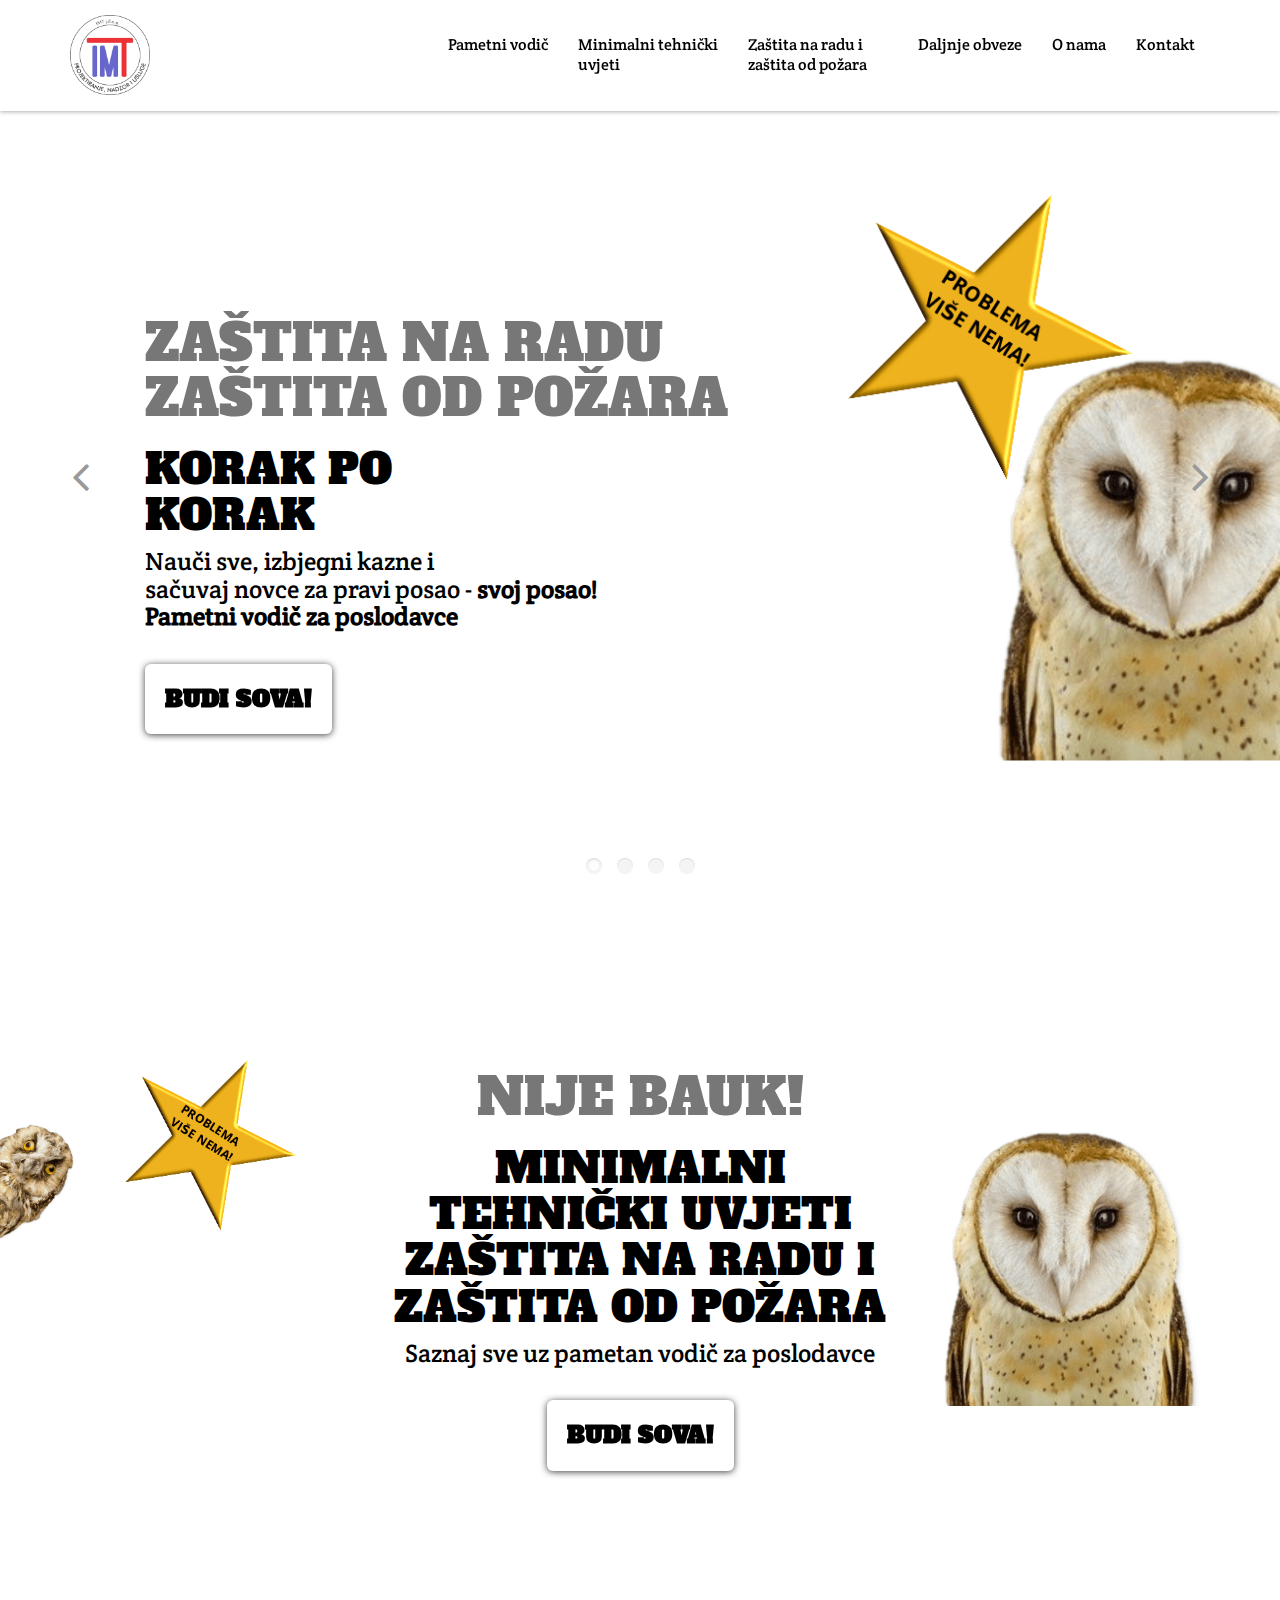
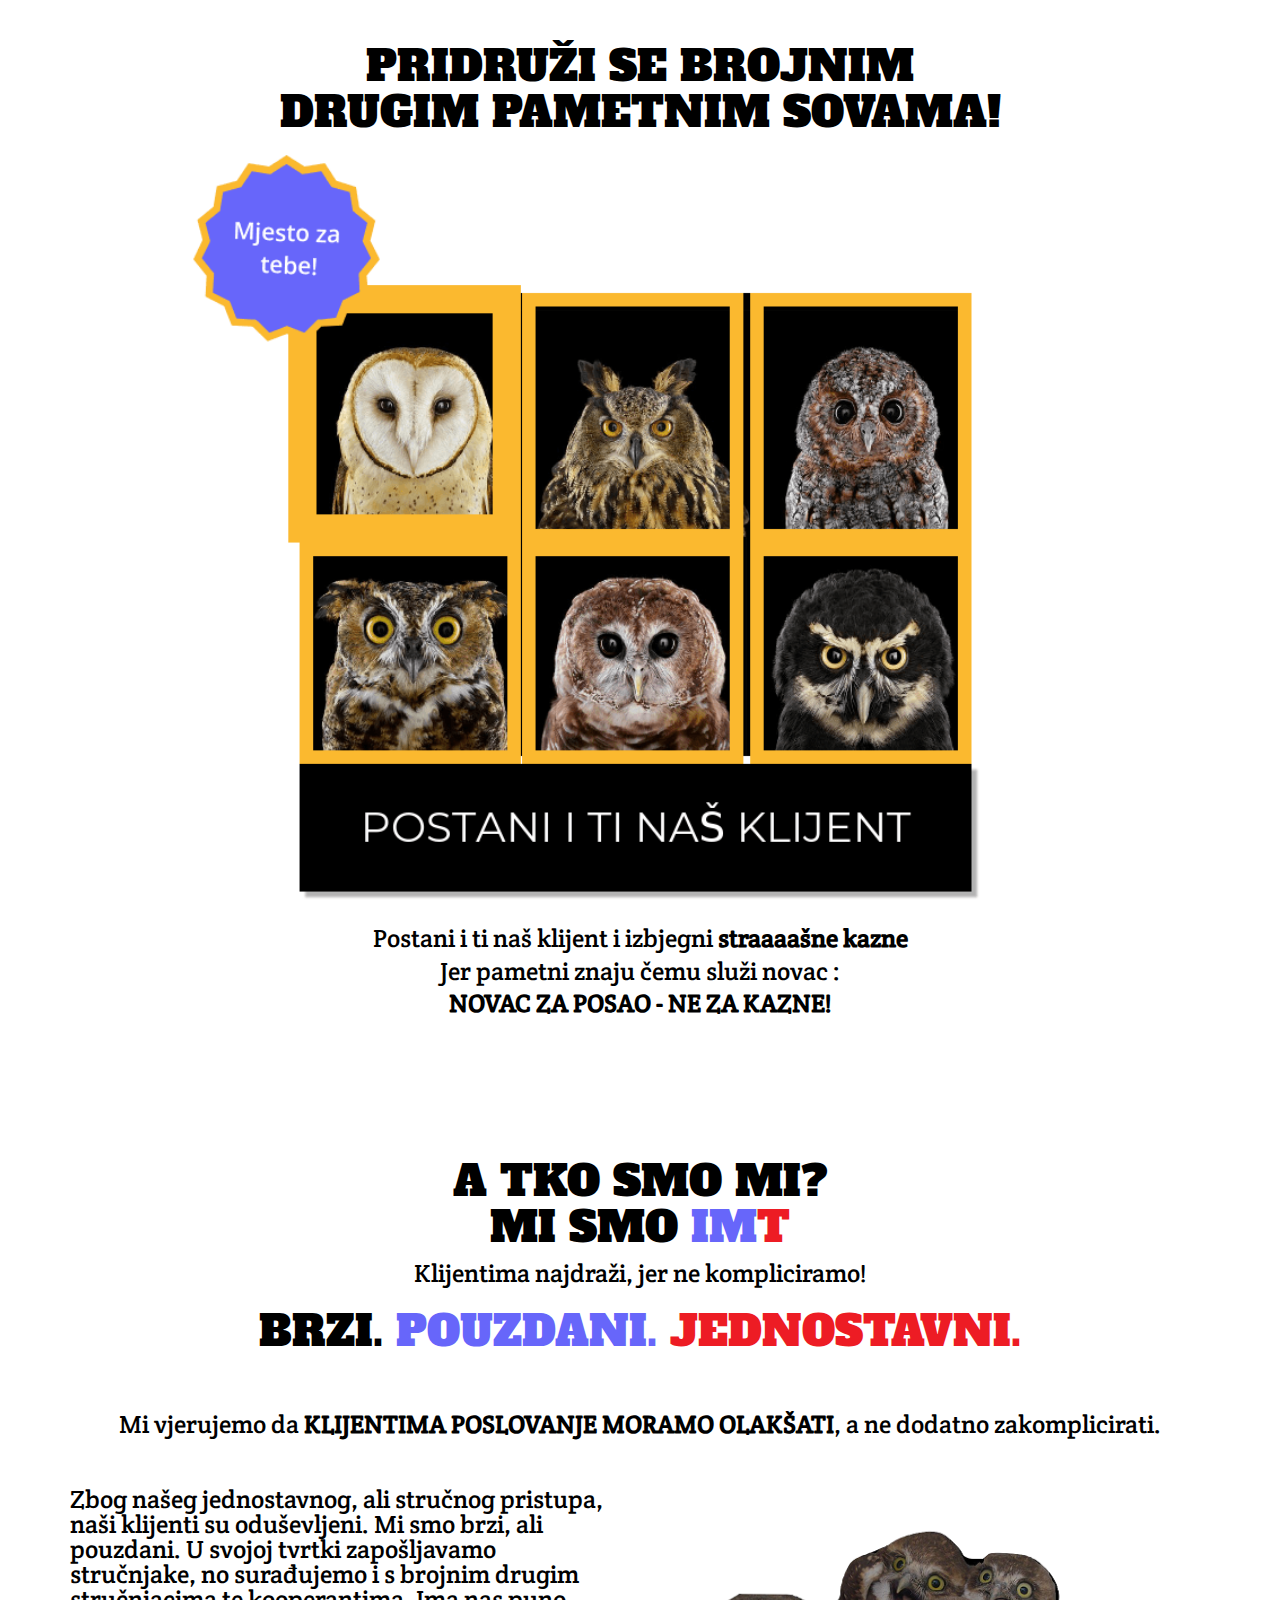
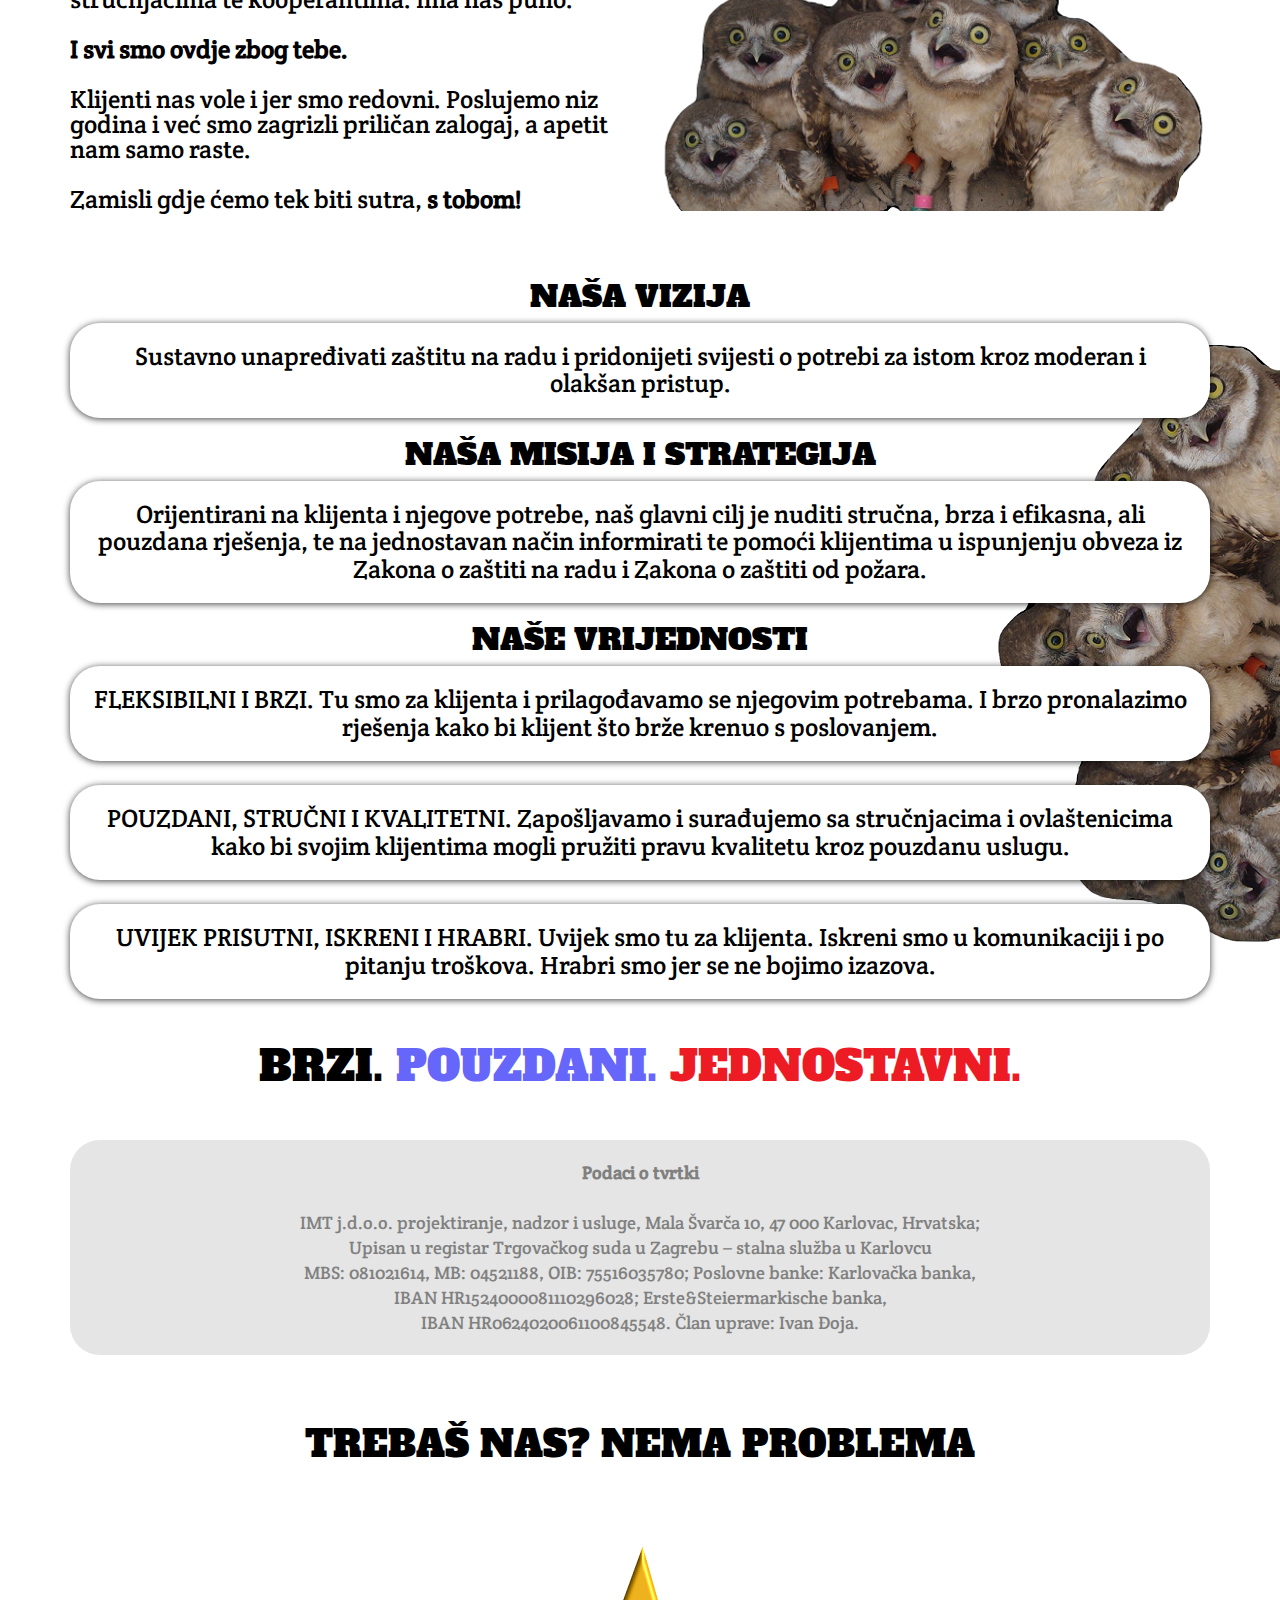
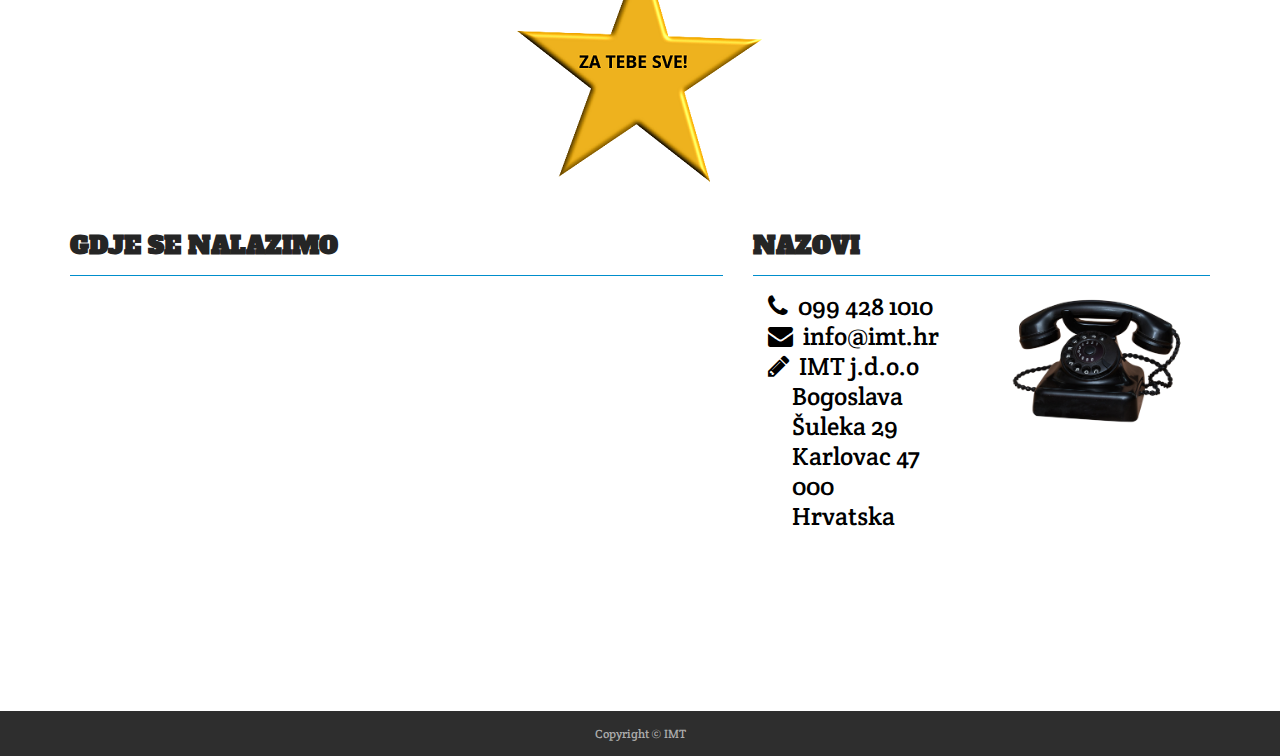
==== index.html @ c3d62c9d "First commit" ====
<!DOCTYPE html>
<!--[if lt IE 7]>      <html lang="en" class="no-js lt-ie9 lt-ie8 lt-ie7"> <![endif]-->
<!--[if IE 7]>         <html lang="en" class="no-js lt-ie9 lt-ie8"> <![endif]-->
<!--[if IE 8]>         <html lang="en" class="no-js lt-ie9"> <![endif]-->
<!--[if gt IE 8]><!--> <html lang="en" class="no-js"> <!--<![endif]-->
<head>
	<!-- meta character set -->
	<meta charset="utf-8">
	<!-- Always force latest IE rendering engine or request Chrome Frame -->
	<meta http-equiv="X-UA-Compatible" content="IE=edge,chrome=1">
	<title>IMT</title>				
	<!-- Mobile Specific Meta -->
	<meta name="viewport" content="width=device-width, initial-scale=1">

		<!-- CSS
		================================================== -->
		<link rel="icon" href="favicon.ico">
		
		<link href='https://fonts.googleapis.com/css?family=Open+Sans:400,300,700' rel='stylesheet' type='text/css'>
		<link href="https://fonts.googleapis.com/css?family=Crete+Round" rel="stylesheet">
		<link href="https://fonts.googleapis.com/css?family=Alfa+Slab+One" rel="stylesheet">
		
		<!-- Fontawesome Icon font -->
		<link rel="stylesheet" href="css/font-awesome.min.css">
		<!-- bootstrap.min -->
		<!--<link rel="stylesheet" href="css/jquery.fancybox.css">-->
		<!-- bootstrap.min -->
		<link rel="stylesheet" href="css/bootstrap.min.css">
		<!-- bootstrap.min -->
		<link rel="stylesheet" href="css/slit-slider.css">
		<!-- bootstrap.min -->
		<link rel="stylesheet" href="css/animate.css">
		<!-- Main Stylesheet -->
		<link rel="stylesheet" href="css/main.css">

		<!-- Modernizer Script for old Browsers -->
		<script src="js/modernizr-2.6.2.min.js"></script>

	</head>
	
	<body id="body">

		<!-- preloader -->
		<div id="preloader">
			<div class="loder-box">
				<div class="battery"></div>
			</div>
		</div>
		<!-- end preloader -->

        <!--
        Fixed Navigation
        ==================================== -->
        <header id="navigation" class="navbar navbar-fixed-top animated-header">
        	<div class="container">
        		<div class="navbar-header">
        			<!-- responsive nav button -->
        			<button type="button" class="navbar-toggle" data-toggle="collapse" data-target=".navbar-collapse">
        				<span class="sr-only">Toggle navigation</span>
        				<span class="icon-bar"></span>
        				<span class="icon-bar"></span>
        				<span class="icon-bar"></span>
        			</button>
        			<!-- /responsive nav button -->

        			<!-- logo -->
        			<h1 class="navbar-brand">
        				<a href="index.html" class="logoBrand">
        					<img src="img/logo.png" class="logo-width img-responsive" alt="">
        					<!-- <img src="images/logo-imt.png" class="logo-width" alt="">-->
        				</a>
        			</h1>
        			<!-- /logo -->
        		</div>

        		<nav class="collapse navbar-collapse" style="float: right">
        			<ul class="nav navbar-nav">
        				<li><a target="_blank" href="pametniVodic.html">Pametni vodič</a></li>
        				<li><a style="position: relative;" href="minimalniTehnickiUvjeti.html">Minimalni tehnički uvjeti</a></li>
        				<li><a style="position: relative;" href="zastitaNaRadu.html">Zaštita na radu i zaštita od požara</a></li>
        				<li><a style="position: relative;" href="daljnjeObveze.html">Daljnje obveze</a></li>
        				<li><a style="position: relative;" href="index.html#about">O nama</a></li>
        				<li><a style="position: relative;" href="index.html#contact">Kontakt</a></li>
        			</ul>
        		</nav>

        	</div>
        </header>
        <!--
        End Fixed Navigation
        ==================================== -->

        <main class="site-content" role="main">

        <!--
        Home Slider
        ==================================== -->

        <section id="home-slider">
        	<div id="slider" class="sl-slider-wrapper">

        		<div class="sl-slider">

        			<div class="sl-slide" data-orientation="horizontal" data-slice1-rotation="-25" data-slice2-rotation="-25" data-slice1-scale="2" data-slice2-scale="2">

        				<div class="bg-img bg-img-1"></div>

        				<div class="slide-caption slide1" style="color:black">
        					<div class="caption-content">
        						<h1 class="animated fadeInDown">ZAŠTITA NA RADU <br> ZAŠTITA OD POŽARA</h1>
        						<h2 class="animated fadeInDown">KORAK PO <br>KORAK</h2>

        						<p class="animated fadeInDown">Nauči sve, izbjegni kazne i <br> sačuvaj novce za pravi posao - <b>svoj posao!</b> <br> <b>Pametni vodič za poslodavce</b></p><br><br>
        						<a href="pametniVodic.html" class="btn-lg btn-effect btnFontSize">BUDI SOVA!</a>
        					</div>
        				</div>


        			</div>

        			<div class="sl-slide" data-orientation="vertical" data-slice1-rotation="10" data-slice2-rotation="-15" data-slice1-scale="1.5" data-slice2-scale="1.5">

        				<div class="bg-img bg-img-2"></div>
        				<div class="slide-caption slide2">
        					<div class="caption-content">
        						<h1 class="animated fadeInDown">MINIMALNI <br> TEHNIČKI UVJETI</h1>
        						<h2 class="animated fadeInDown">SVI SRETNI <br>I ZADOVOLJNI</h2>
        						<p class="animated fadeInDown">Saznaj kako brzo i jednostavno <br> <b>zadovoljiti minimalne tehničke uvjete!</b></p><br><br>
        						<a href="minimalniTehnickiUvjeti.html" class="btn-lg btn-blue btn-effect btnFontSize">SKUPI IH SVE!</a>
        					</div>
        				</div>

        			</div>

        			<div class="sl-slide" data-orientation="horizontal" data-slice1-rotation="3" data-slice2-rotation="3" data-slice1-scale="2" data-slice2-scale="1">

        				<div class="bg-img bg-img-3"></div>
        				<div class="slide-caption slide3" style="color:black">
        					<div class="caption-content">
        						<h1 class="animated fadeInDown">ZAŠTITA NA RADU <br> ZAŠTITA OD POŽARA</h1>
        						<h2 class="animated fadeInDown">ULOŽI NOVCE U POSAO,<br> NE U KAZNE!</h2>

        						<p class="animated fadeInDown">Ako želiš raditi svoj posao neometano,<br> bez plaćanja kazni, <b>na pravom si putu!</b></p><br><br>
        						<a href="zastitaNaRadu.html" class="btn-lg btn-blue btn-effect btnFontSize">SAČUVAJ NOVAC!</a>
        					</div>
        				</div>

        			</div>


        			<div class="sl-slide" data-orientation="horizontal" data-slice1-rotation="-25" data-slice2-rotation="-25" data-slice1-scale="2" data-slice2-scale="2">

        				<div class="bg-img bg-img-4"></div>

        				<div class="slide-caption slide4" style="color:black">
        					<div class="caption-content">
        						<h1 class="animated fadeInDown">JOŠ MALO <br>PA GOTOVO!</h1>
        						<h2 class="animated fadeInDown">ODMORI SE,<br> DALJE PREUZIMAMO MI!</h2>
        					</div>
        				</div>

        			</div>


        		</div><!-- /sl-slider -->

        		<nav id="nav-arrows" class="nav-arrows hidden-xs hidden-sm visible-md visible-lg">
        			<a href="javascript:;" class="sl-prev">
        				<i class="fa fa-angle-left fa-3x"></i>
        			</a>
        			<a href="javascript:;" class="sl-next">
        				<i class="fa fa-angle-right fa-3x"></i>
        			</a>
        		</nav>


        		<nav id="nav-dots" class="nav-dots visible-xs visible-sm visible-md visible-lg">
        			<span class="nav-dot-current"></span>
        			<span></span>
        			<span></span>
        			<span></span>
        		</nav>

        	</div><!-- /slider-wrapper -->
        </section>

        <!--
        End Home SliderEnd
        ==================================== -->

        <!-- about section -->
        <section id="about" class="anchor">
        	<div class="container">
        		<div class="row">
        			<div class="about-content align-middle">
        				<h1 class="align-middle animated fadeInDown">NIJE BAUK!</h1>
        				<h2 class="align-middle animated fadeInDown">MINIMALNI <br>TEHNIČKI UVJETI<br>
        					ZAŠTITA NA RADU I <br>ZAŠTITA OD POŽARA</h2>
        					<p class="animated fadeInDown">Saznaj sve uz pametan vodič za poslodavce</b></p><br><br>
        					<a href="#" class="btn-lg btn-blue btn-effect btnFontSize">BUDI SOVA!</a>

        				</div>

        			</div>
        		</div>
        	</section>


        	<section id="joinUs" >
        		<div class="container">
        			<div class="row">
        				<div class="col-md-12">
        					<div class="about-content" style="text-align: center;">
        						<h2 class="animated fadeInDown">Pridruži se brojnim <br> drugim pametnim sovama!</h2>

        						<img src="img/about/place-for-you.png" class="img-responsive placeForYouImg" style="width:100% !important; height:auto;" alt="Responsive image"/>
        					</div>
        				</div>
        				<div class="col-md-12" style="text-align: center;">
        							<p class="animated fadeInDown aboutUsText">Postani i ti naš klijent i izbjegni <b>straaaašne kazne</b> <br>Jer pametni znaju čemu služi novac : <br> <b>NOVAC ZA POSAO - NE ZA KAZNE!</b></p><br><br>

        				</div>
        			</div>
        		</div>
        	</section>


        	<section id="whoAreWe" style="padding: 0px">
        		<div class="container">
        			<div class="row">

        				<div class="about-content" style="text-align: center;">
        					<h2 class="animated fadeInDown">A TKO SMO MI? <br> MI SMO <span class="blueColor">IM</span><span class="redColor">T</span></h2>
        					<p class="animated fadeInDown aboutUsText">Klijentima najdraži, jer ne kompliciramo!</p>

        					<h2 class="wow animated fadeInDown" style="word-wrap: break-word;">BRZI. <span class="blueColor">POUZDANI. </span><span class="redColor">JEDNOSTAVNI. </span></h2><br><br>

        				</div>
        				<div class="col-md-12">
        					<p style="text-align: center;" lass="animated fadeInDown whoAreWeText">Mi vjerujemo da <b>KLIJENTIMA POSLOVANJE MORAMO OLAKŠATI</b>, a ne dodatno zakomplicirati. <br><br> </p>
        				</div>

        				<div class="col-md-6"> <p class="animated fadeInDown whoAreWeText"><br>
        					Zbog našeg jednostavnog, ali stručnog pristupa, naši klijenti su oduševljeni. Mi smo brzi, ali pouzdani.
        					U svojoj tvrtki zapošljavamo stručnjake, no surađujemo i s brojnim drugim stručnjacima te kooperantima. Ima nas puno. <b><br><br>I svi smo ovdje zbog tebe.</b><br><br>
        					Klijenti nas vole i jer smo redovni. Poslujemo niz godina i  već smo zagrizli priličan zalogaj, a apetit nam samo raste.  <br><br>

        					Zamisli gdje ćemo tek biti sutra, <b> s tobom!</b>
        				</p><br><br></div>
        				<div class="col-md-6"><img style="float: right; margin-top: 60px;" src="img/about/owlsOpenMouth3.png" class="img-responsive pull-right" alt="Responsive image"><br><br></div>

        			</div>
        		</div>
        	</section>

        	<section id="ourValues" style="padding: 0px" class="backgroundImageOwls">
        		<div class="container">
        			<div class="row">

        				<div class="col-md-12  col-xs-12 about-content"  style="text-align: center;">

        		
        						<h2 class="animated fadeInDown h2Font">Naša vizija</h2>
        						<p class="animated fadeInDown visionMissionValues">Sustavno unapređivati zaštitu na radu  i pridonijeti svijesti o potrebi za istom kroz moderan i olakšan pristup.</p>
        						<h2 class="animated fadeInDown h2Font">NAŠA MISIJA I STRATEGIJA</h2>
        						<p class="animated fadeInDown visionMissionValues">Orijentirani na klijenta i njegove potrebe, naš glavni cilj je nuditi stručna, brza i efikasna, ali pouzdana rješenja, te na jednostavan način informirati te pomoći klijentima u ispunjenju obveza iz Zakona o zaštiti na radu i Zakona o zaštiti od požara. </p>
        						<h2 class="animated fadeInDown h2Font">NAŠE VRIJEDNOSTI</h2>
        						<p class="animated fadeInDown visionMissionValues">FLEKSIBILNI I BRZI. Tu smo za klijenta i prilagođavamo se njegovim potrebama.  I brzo pronalazimo rješenja kako bi klijent što brže krenuo s poslovanjem. </p><br>
        						<p class="animated fadeInDown visionMissionValues">POUZDANI, STRUČNI I KVALITETNI. Zapošljavamo i surađujemo sa stručnjacima i ovlaštenicima kako bi svojim klijentima mogli pružiti pravu kvalitetu kroz pouzdanu uslugu. </p><br>
        						<p class="animated fadeInDown visionMissionValues">UVIJEK PRISUTNI, ISKRENI I HRABRI.  Uvijek smo tu za klijenta. Iskreni smo u komunikaciji i po pitanju troškova. Hrabri smo jer se ne bojimo izazova. </p>
        						<br>
        				
        					<!--<div class="col-md-4 col-xs-12"><img style="float: right; margin-right: -400px" src="img/about/owlsOpenMouth3-Vertical.png" class="img-responsive" id="verticalImage" alt="Responsive image"></div>-->


        				</div>
        			</div>
        		</div>
        		</section>

        		<section style="padding: 0px;">
        		       <div class="container">
        			<div class="row">
        				<div class="col-md-12">


        					<h2 style="text-align: center; width: 100%; word-wrap: break-word" class="wow animated fadeInDown">BRZI. <span class="blueColor">POUZDANI. </span><span class="redColor">JEDNOSTAVNI. </span></h2>

        					<p class="wow animated fadeInDown aboutCompany">
        						<b>Podaci o tvrtki</b><br><br>
        						IMT j.d.o.o. projektiranje, nadzor i usluge, Mala Švarča 10, 47 000 Karlovac, Hrvatska;<br> Upisan u registar Trgovačkog suda u Zagrebu – stalna služba u Karlovcu <br>MBS: 081021614, MB: 04521188, OIB: 75516035780; Poslovne banke: Karlovačka banka,<br> IBAN HR1524000081110296028; Erste&Steiermarkische banka,<br> IBAN HR0624020061100845548. Član uprave: Ivan Đoja. </p>
        					</div>
        				</div>
        			</div>
        		</section>


        		<!-- end about section -->

        		<!-- Contact section -->
        		<section id="contact" >
        			<div class="container">
        				<div class="row">

        					<div class="sec-title text-center wow animated fadeInDown">
        						<h2 class="animated fadeInDown">TREBAŠ NAS? NEMA PROBLEMA</h2>
        					</div>


        					<div class="col-md-12">
        						<div style="text-align: center; margin-bottom: 30px;">		<p><img src="img/about/everythingForYou.png" class="img-fluid" alt="Responsive image"></p>
        						</div></div>

        						<div class="col-md-7 contact-form contact-details wow animated fadeInLeft sec-title">
        							<h3>Gdje se nalazimo</h3>
        							<div id="map-canvas" class="wow animated fadeInUp"></div>
							<!--<form action="#" method="post">
								<div class="input-field">
									<input type="text" name="name" class="form-control" placeholder="Vaše ime...">
								</div>
								<div class="input-field">
									<input type="email" name="email" class="form-control" placeholder="Vaš e-mail...">
								</div>
								<div class="input-field">
									<input type="text" name="subject" class="form-control" placeholder="Naslov...">
								</div>
								<div class="input-field">
									<textarea name="message" class="form-control" placeholder="Poruka..."></textarea>
								</div>
						       	<button type="submit" id="submit" class="btn btn-blue btn-effect">Pošalji</button>
						       </form>-->
						   </div>

						   <div class="col-md-5 wow animated fadeInRight">

						   	<address class="contact-details">
						   		<h3>Nazovi</h3>	
						   		<div class="col-md-6">					

						   			<p><i class="fa fa-phone"></i>099 428 1010     </p>
						   			<p><i class="fa fa-envelope"></i>info@imt.hr</p>
						   			<p><i class="fa fa-pencil"></i>IMT j.d.o.o<span>Bogoslava Šuleka 29 </span><span>Karlovac 47 000</span> <span>Hrvatska</span></p><br>


						   		</div>

						   		<div class="col-md-6">
						   			<img style="float: right; width: 200px;" src="img/about/phone.png" class="img-fluid" id="verticalImage" alt="Responsive image">
						   		</div>

						   	</address>
						   	<br><br>


						   </div>

						</div>
					</div>
				</section>
				<!-- end Contact section -->

			</main>

			<footer id="footer">
				<div class="container">
					<div class="row text-center">
						<div class="footer-content">	
							<p>Copyright &copy; IMT </p>
						</div>
					</div>
				</div>
			</footer>

		<!-- Essential jQuery Plugins
		================================================== -->
		<!-- Main jQuery -->
		<script src="js/jquery-1.11.1.min.js"></script>
		<!-- Twitter Bootstrap -->
		<script src="js/bootstrap.min.js"></script>
		<!-- Single Page Nav -->
		<script src="js/jquery.singlePageNav.min.js"></script>
		<!-- jquery.fancybox.pack -->
		<!--<script src="js/jquery.fancybox.pack.js"></script>-->
		<!-- Google Map API -->
		<script src="https://maps.google.com/maps/api/js?sensor=false"></script>
		<!-- jquery easing -->
		<script src="js/jquery.easing.min.js"></script>
		<!-- Fullscreen slider -->
		<script src="js/jquery.slitslider.js"></script>
		<script src="js/jquery.ba-cond.min.js"></script>
		<!-- onscroll animation -->
		<script src="js/wow.min.js"></script>
		<!-- Custom Functions -->
		<script src="js/main.js"></script>
	</body>
	</html>
---- css/slit-slider.css ----
.sl-slide, .sl-slides-wrapper, .sl-slide-inner {
	position: absolute;
	width: 100%;
	height: 100%;
	top: 0;
	left: 0;
}

.sl-slider-wrapper {
	width: 100%;
	height: 600px;
	overflow: hidden;
	position: relative;
}



.bg-img {
	background-position: center center;
	background-repeat: no-repeat;
	background-size: cover;
	height: 93%;
	width: 100%;
}

/* Custom navigation arrows */

.nav-arrows span {
	position: absolute;
	z-index: 2000;
	top: 50%;
	width: 40px;
	height: 40px;
	border: 8px solid #ddd;
	border: 8px solid rgba(150,150,150,0.4);
	text-indent: -90000px;
	margin-top: -40px;
	cursor: pointer;
	
	-webkit-transform: rotate(45deg);
	-moz-transform: rotate(45deg);
	-o-transform: rotate(45deg);
	-ms-transform: rotate(45deg);
	transform: rotate(45deg);
}

.nav-arrows span:hover {
	border-color: rgba(150,150,150,0.9);
}

.nav-arrows span.nav-arrow-prev {
	left: 5%;
	border-right: none;
	border-top: none;
}

.nav-arrows span.nav-arrow-next {
	right: 5%;
	border-left: none;
	border-bottom: none;
}

#nav-arrows > a {
  border: 1px solid #fff;
  color: #fff;
  display: block;
  height: 60px;
  line-height: 76px;
  position: absolute;
  text-align: center;
  top: 50%;
  width: 60px;
  z-index: 20;
  margin-top: -30px;

    -webkit-transition: all 0.5s ease 0s;
       -moz-transition: all 0.5s ease 0s;
        -ms-transition: all 0.5s ease 0s;
         -o-transition: all 0.5s ease 0s;
            transition: all 0.5s ease 0s;
}

#nav-arrows > a.sl-prev {
	left: 50px;
}

#nav-arrows > a.sl-next {
	right: 50px;
}

#nav-arrows > a.sl-next:hover {
	background-color: #009EE3;
	border-color: #009EE3;
	color: #fff;
}

/* Custom navigation dots */

.nav-dots {
	text-align: center;
	position: absolute;
	bottom: 2%;
	height: 30px;
	width: 100%;
	left: 0;
	z-index: 1000;
}

.nav-dots span {
	display: inline-block;
	position: relative;
	width: 16px;
	height: 16px;
	border-radius: 50%;
	margin: 3px;
	background: #ddd;
	background: rgba(150,150,150,0.4);
	cursor: pointer;
	box-shadow: 
		0 1px 1px rgba(255,255,255,0.4), 
		inset 0 1px 1px rgba(0,0,0,0.1);
}

.nav-dots span {
	background: rgba(150,150,150,0.1);
	margin: 6px;
	-webkit-transition: all 0.2s;
	-moz-transition: all 0.2s;
	-ms-transition: all 0.2s;
	-o-transition: all 0.2s;
	transition: all 0.2s;
	box-shadow: 
		0 1px 1px rgba(255,255,255,0.4), 
		inset 0 1px 1px rgba(0,0,0,0.1),
		0 0 0 2px rgba(255,255,255,0.5);
}

.nav-dots span.nav-dot-current,
.nav-dots span:hover {
	box-shadow: 
		0 1px 1px rgba(255,255,255,0.4), 
		inset 0 1px 1px rgba(0,0,0,0.1),
		0 0 0 5px rgba(255,255,255,0.5);
}

.nav-dots span.nav-dot-current:after {
	content: "";
	position: absolute;
	width: 10px;
	height: 10px;
	top: 3px;
	left: 3px;
	border-radius: 50%;
	background: rgba(255,255,255,0.8);
}

.bg-img-1 {
	background-image: url(../img/slider/Banner1-wide.png);
}
.bg-img-2 {
	background-image: url(../img/slider/Banner2-wide.png);
}
.bg-img-3 {
	background-image: url(../img/slider/Banner3-wide.png);
}
.bg-img-4 {
	background-image: url(../img/slider/Banner4-wide.png);
}

/* Animations for content elements */

.sl-trans-elems .caption-content h2 {
	-webkit-animation: moveUp 1s ease-in-out both;
	-moz-animation: moveUp 1s ease-in-out both;
	-o-animation: moveUp 1s ease-in-out both;
	-ms-animation: moveUp 1s ease-in-out both;
	animation: moveUp 1s ease-in-out both;
}
.sl-trans-elems .caption-content span,
.sl-trans-elems .caption-content a {
	-webkit-animation: fadeIn 0.5s linear 0.5s both;
	-moz-animation: fadeIn 0.5s linear 0.5s both;
	-o-animation: fadeIn 0.5s linear 0.5s both;
	-ms-animation: fadeIn 0.5s linear 0.5s both;
	animation: fadeIn 0.5s linear 0.5s both;
}

.sl-trans-back-elems .caption-content h2 {
	-webkit-animation: fadeOut 1s ease-in-out both;
	-moz-animation: fadeOut 1s ease-in-out both;
	-o-animation: fadeOut 1s ease-in-out both;
	-ms-animation: fadeOut 1s ease-in-out both;
	animation: fadeOut 1s ease-in-out both;
}
.sl-trans-back-elems .caption-content span,,
.sl-trans-back-elems .caption-content a {
	-webkit-animation: fadeOut 1s linear both;
	-moz-animation: fadeOut 1s linear both;
	-o-animation: fadeOut 1s linear both;
	-ms-animation: fadeOut 1s linear both;
	animation: fadeOut 1s linear both;
}

@-webkit-keyframes moveUp{
	0% {-webkit-transform: translateY(40px);}
	100% {-webkit-transform: translateY(0px);}
}
@-moz-keyframes moveUp{
	0% {-moz-transform: translateY(40px);}
	100% {-moz-transform: translateY(0px);}
}
@-o-keyframes moveUp{
	0% {-o-transform: translateY(40px);}
	100% {-o-transform: translateY(0px);}
}
@-ms-keyframes moveUp{
	0% {-ms-transform: translateY(40px);}
	100% {-ms-transform: translateY(0px);}
}
@keyframes moveUp{
	0% {transform: translateY(40px);}
	100% {transform: translateY(0px);}
}

@-webkit-keyframes fadeIn{
	0% {opacity: 0;}
	100% {opacity: 1;}
}
@-moz-keyframes fadeIn{
	0% {opacity: 0;}
	100% {opacity: 1;}
}
@-o-keyframes fadeIn{
	0% {opacity: 0;}
	100% {opacity: 1;}
}
@-ms-keyframes fadeIn{
	0% {opacity: 0;}
	100% {opacity: 1;}
}
@keyframes fadeIn{
	0% {opacity: 0;}
	100% {opacity: 1;}
}

@-webkit-keyframes fadeOut{
	0% {opacity: 1;}
	100% {opacity: 0;}
}
@-moz-keyframes fadeOut{
	0% {opacity: 1;}
	100% {opacity: 0;}
}
@-o-keyframes fadeOut{
	0% {opacity: 1;}
	100% {opacity: 0;}
}
@-ms-keyframes fadeOut{
	0% {opacity: 1;}
	100% {opacity: 0;}
}
@keyframes fadeOut{
	0% {opacity: 1;}
	100% {opacity: 0;}
}
---- css/main.css ----
body {
    background-color: #fff;
    font-family: 'Crete Round', sans-serif;
    line-height: 24px;
    font-size: 16px;
    color: #818181;
}

figure, p, address {
    margin: 0;
}

p {
    line-height: 25px;
    color: black;
    font-family: 'Crete Round', sans-serif;
    font-size: 25px;
}

iframe {
    border: 0;
}

a {
    -webkit-transition: all 0.3s ease-out 0s;
    -moz-transition: all 0.3s ease-out 0s;
    -ms-transition: all 0.3s ease-out 0s;
    -o-transition: all 0.3s ease-out 0s;
    transition: all 0.3s ease-out 0s;
}

a, a:hover, a:focus, .btn:focus {
    text-decoration: none;
    outline: none;
}

h1, h2, h3, h4, h5, h6,
.h1, .h2, .h3, .h4, .h5, .h6 {
    font-family: 'Alfa Slab One', sans-serif;
    color: #252525;
}

h1{
    font-family: 'Alfa Slab One', sans-serif;
    color: #777;
    font-size: 50px;
    font-weight: normal;
    text-transform: uppercase;
}
h2{
    color: black;
    font-size: 42px;
    font-weight: normal;
    text-transform: uppercase;
    font-family: 'Alfa Slab One', sans-serif;
}
p{

}
main > section {
    padding: 70px 0;
}

.btn {
    border-radius: 0;
    border: 0;
    position: relative;
    text-transform: uppercase;
}

.btn-blue {
    background-color:  rgb(103, 102, 250);
    box-shadow: 0 -2px 0 rgba(0, 0, 0, 0.15) inset;
    padding: 15px 55px;
    color: #fff;
}

.btn-border {
    border: 2px solid #fff;
    color: #fff;
    padding: 12px 35px;
}

.bg-blue {
    background-color: #009EE3;
}

/* Sweep To Right */
.btn-effect {
	vertical-align: middle;
	box-shadow: 0 0 1px rgba(0, 0, 0, 0);
	position: relative;
	display: inline-block;

	-webkit-transform: translateZ(0);
    -moz-transform: translateZ(0);
    -ms-transform: translateZ(0);
    -o-transform: translateZ(0);
    transform: translateZ(0);

    -webkit-backface-visibility: hidden;
    -moz-backface-visibility: hidden;
    backface-visibility: hidden;

    -webkit-transition-property: color;
    -moz-transition-property: color;
    -ms-transition-property: color;
    transition-property: color;

    -webkit-transition-duration: 0.3s;
    -moz-transition-duration: 0.3s;
    -ms-transition-duration: 0.3s;
    transition-duration: 0.3s;

    -moz-osx-font-smoothing: grayscale;
}

.btn-effect:before {
	content: "";
	position: absolute;
	z-index: -1;
	top: 0;
	left: 0;
	right: 0;
	bottom: 0;
	background: #fff;
	
	-webkit-transform: scaleX(0);
    -moz-transform: scaleX(0);
    -ms-transform: scaleX(0);
    transform: scaleX(0);

    -webkit-transform-origin: 0 50%;
    -moz-transform-origin: 0 50%;
    -ms-transform-origin: 0 50%;
    transform-origin: 0 50%;

    -webkit-transition-property: transform;
    -moz-transition-property: transform;
    -ms-transition-property: transform;
    transition-property: transform;

    -webkit-transition-duration: 0.3s;
    -moz-transition-duration: 0.3s;
    -ms-transition-duration: 0.3s;
    transition-duration: 0.3s;

    -webkit-transition-timing-function: ease-out;
    -moz-transition-timing-function: ease-out;
    -ms-transition-timing-function: ease-out;
    transition-timing-function: ease-out;
}

.btn-effect:hover, .btn-effect:focus, .btn-effect:active {
	color: rgb(103, 102, 250);
}

.btn-effect:hover:before, .btn-effect:focus:before, .btn-effect:active:before {
	-webkit-transform: scaleX(1);
    -moz-transform: scaleX(1);
    -ms-transform: scaleX(1);
    transform: scaleX(1);
}

.sec-title {
    margin-bottom: 50px;
}

.sec-title.white {
    color: #fff;
}

.sec-title h2 {
    font-size: 36px;
    margin: 0 0 30px;
    padding-bottom: 30px;
    position: relative;
    text-transform: uppercase;
}

.sec-title.white h2 {
    color: #fff;
}

.sec-title h2:after {
    content: "";
    display: block;
    left: 45%;
    bottom: 0;
    position: absolute;
    width: 115px;
}

.sec-title.white h2:after {
    border-bottom: 1px solid #fff;
}

.parallax {
    background-attachment: fixed;
    background-position: center top;
    background-repeat: no-repeat;
    background-size: cover;
}


/**
/*	Preloader
/* ==========================================*/

#preloader {
    background-color: #fff;
    position: fixed;
    width: 100%;
    height: 100%;
    z-index: 9999;
}

/*Battery*/
.loder-box {
  background-color: rgba(0, 0, 0, 0.02);
  border-radius: 1px;
  height: 100px;
  left: 50%;
  margin-left: -64px;
  margin-top: -50px;
  position: absolute;
  top: 50%;
  width: 128px;
}

.battery{
    width: 60px;
    height: 25px;
    top: 35%;
    border: 1px #2E2E2E solid;
    border-radius: 2px;
    position: relative;
    -webkit-animation: charge 5s linear infinite;
    -moz-animation: charge 5s linear infinite;
    animation: charge 5s linear infinite;
    margin: 0 auto;
}

.battery:after {
  background-color: #2E2E2E;
  border-radius: 0 1px 1px 0;
  content: "";
  height: 10px;
  position: absolute;
  right: -5px;
  top: 7px;
  width: 3px;
}

@-webkit-keyframes charge{
    0%{box-shadow: inset 0px 0px 0px #2E2E2E;}
    100%{box-shadow: inset 60px 0px 0px #2E2E2E;}
}

@-moz-keyframes charge{
    0%{box-shadow: inset 0px 0px 0px #2E2E2E;}
    100%{box-shadow: inset 60px 0px 0px #2E2E2E;}
}

@keyframes charge{
    0%{box-shadow: inset 0px 0px 0px #2E2E2E;}
    100%{box-shadow: inset 60px 0px 0px #2E2E2E;}
}





/**
/*	Header
/* ==========================================*/

#navigation {
    -webkit-transition: all 0.8s ease 0s;
    -moz-transition: all 0.8s ease 0s;
    -ms-transition: all 0.8s ease 0s;
    -o-transition: all 0.8s ease 0s;
    transition: all 0.8s ease 0s;

    background-color: white;
    box-shadow: 0 1px 4px rgba(0, 0, 0, 0.3);
    padding: 20px 0;
}

#navigation.animated-header {
    /*padding: 30px 0;*/

}

h1.navbar-brand {
    font-size: 20px;
    font-weight: 700;
    margin: 0;
    text-transform: uppercase;
}

.navbar-inverse .navbar-nav > li > a {
    color: #fff;
    font-size: 15px;
    text-transform: uppercase;
}


/*=================================================================
	Home Slider
    ==================================================================*/


    #home-slider {
        position: relative;
        padding: 0;
    }

    .sl-slider-wrapper {
        width: 100%;
        margin: 0 auto;
        position: relative;
        overflow: hidden;
    }

    .sl-slider {
        position: absolute;
        top: 0;
        left: 0;
    }

    /* Slide wrapper and slides */

    .sl-slide,
    .sl-slides-wrapper,
    .sl-slide-inner {
        position: absolute;
        width: 100%;
        height: 100%;
        top: 10px;
        left: 0;
    } 

    .sl-slide {
        z-index: 1;
    }

    .slide-caption {
        color: #fff;
        display: table;
        height: 100%;
        left: 0;
        min-height: 100%;
        position: absolute;
        text-align: center;
        top: 5%;
        width: 100%;
        z-index: 11;
    }

    .slide-caption .caption-content {
        vertical-align: middle;
        display: table-cell;
    }

    .caption-content h1 {
    color: #777;
    font-size: 50px;
    font-weight: normal;
    text-transform: uppercase;
}
    }
    .caption-content h2 {
   color: black;
    font-size: 42px;
    font-weight: normal;
    text-transform: uppercase;
    }

    .caption-content > span {
        display: block;
        font-size: 24px;
        /* margin-bottom: 45px;*/
        text-transform: capitalize;
    }

    .caption-content p {
        font-size: 25px;
        line-height: 1.1
    }

    /* The duplicate parts/slices */

    .sl-content-slice {
        overflow: hidden;
        position: absolute;
        -webkit-box-sizing: content-box;
        -moz-box-sizing: content-box;
        box-sizing: content-box;
        background: #fff;
        -webkit-backface-visibility: hidden;
        -moz-backface-visibility: hidden;
        -o-backface-visibility: hidden;
        -ms-backface-visibility: hidden;
        backface-visibility: hidden;
        opacity : 1;
    }

    /* Horizontal slice */

    .sl-slide-horizontal .sl-content-slice {
        width: 100%;
        height: 50%;
        left: -200px;
        -webkit-transform: translateY(0%) scale(1);
        -moz-transform: translateY(0%) scale(1);
        -o-transform: translateY(0%) scale(1);
        -ms-transform: translateY(0%) scale(1);
        transform: translateY(0%) scale(1);
    }

    .sl-slide-horizontal .sl-content-slice:first-child {
        top: -200px;
        padding: 200px 200px 0px 200px;
    }

    .sl-slide-horizontal .sl-content-slice:nth-child(2) {
        top: 50%;
        padding: 0px 200px 200px 200px;
    }

    /* Vertical slice */

    .sl-slide-vertical .sl-content-slice {
        width: 50%;
        height: 100%;
        top: -200px;
        -webkit-transform: translateX(0%) scale(1);
        -moz-transform: translateX(0%) scale(1);
        -o-transform: translateX(0%) scale(1);
        -ms-transform: translateX(0%) scale(1);
        transform: translateX(0%) scale(1);
    }

    .sl-slide-vertical .sl-content-slice:first-child {
        left: -200px;
        padding: 200px 0px 200px 200px;
    }

    .sl-slide-vertical .sl-content-slice:nth-child(2) {
        left: 50%;
        padding: 200px 200px 200px 0px;
    }

    /* Content wrapper */
    /* Width and height is set dynamically */
    .sl-content-wrapper {
        position: absolute;
    }

    .sl-content {
        width: 100%;
        height: 100%;
    }

/* Default styles for background colors

.btn-effect:after {
    width: 0%;
    height: 100%;
    top: 0;
    left: 0;
    background: #fff;
    content: "";
    position: absolute;
    z-index: -1;

    -webkit-transition: all 0.3s ease-out 0s;
       -moz-transition: all 0.3s ease-out 0s;
        -ms-transition: all 0.3s ease-out 0s;
         -o-transition: all 0.3s ease-out 0s;
            transition: all 0.3s ease-out 0s;
}

.btn-effect:hover,
.btn-effect:active {
    color: #0e83cd;
}

.btn-effect:hover:after,
.btn-effect:active:after {
    width: 100%;
    } */


    /* Project laughtbox setup */

    .fancybox-item.fancybox-close {
        background: url("../img/icons/close.png") no-repeat scroll 0 0 transparent;
        height: 50px;
        right: 0;
        top: 0;
        width: 50px;
    }

    .fancybox-next span {
        background: url("../img/right.png") no-repeat scroll center center #009ee3;
        height: 50px;
        width: 50px;
        right: 0;
    }

    .fancybox-prev span {
        background: url("../img/left.png") no-repeat scroll center center #009ee3;
        height: 50px;
        width: 50px;
        left: 0;
    }

/*=================================================================
	About
    ==================================================================*/

    #about {
     /* background-color: #6766fa;*/
     color: #fff;
 }

 #about h3 {
    color: #fff;
    margin: 0 0 35px;
    text-transform: uppercase;
}

#about .welcome-block h3 {
    margin: 0 0 65px;
}

#about .welcome-block img {
    border: 3px solid #fff;
    border-radius: 50%;
    margin-right: 35px;
    max-width: 100px;
}

#about .message-body {
    font-size: 13px;
    line-height: 20px;
    margin-bottom: 70px;
}

.owl-buttons {
    border: 2px solid #fff;
    display: inline-block;
    float: right;
    padding: 1px 8px 5px;
}

.owl-buttons > div {
    display: inline-block;
    padding: 0 5px;
}

.welcome-message {
    padding: 0 50px;
}

.welcome-message img {
    display: block;
    height: auto;
    max-width: 100px;
    float: left;
}

.welcome-message p {
    font-size: 13px;
    margin-left: 135px;
}

/*=================================================================
	Services
    ==================================================================*/

    .service-icon {
        border: 3px solid transparent;
        display: inline-block;
        height: 85px;
        width: 85px;
        line-height: 101px;

        -webkit-transform: rotate(47deg);
        -moz-transform: rotate(47deg);
        -ms-transform: rotate(47deg);
        -o-transform: rotate(47deg);
        transform: rotate(47deg);

        -webkit-transition: all 0.3s ease 0s;
        -moz-transition: all 0.3s ease 0s;
        -ms-transition: all 0.3s ease 0s;
        -o-transition: all 0.3s ease 0s;
        transition: all 0.3s ease 0s;
    }

    .service-item:hover .service-icon {
        border: 3px solid #009ee3;
        margin-bottom: 20px;
        color: #009ee3;
    }

    .service-icon i {
        -webkit-transform: rotate(-48deg);
        -moz-transform: rotate(-48deg);
        -ms-transform: rotate(-48deg);
        -o-transform: rotate(-48deg);
        transform: rotate(-48deg);
    }

    .service-item h3 {
        font-size: 20px;
        text-transform: uppercase;
    }

/*=================================================================
	Portfolio
    ==================================================================*/

    .project-wrapper {
        margin: 0;
        padding: 0;
        list-style: none;
        text-align: center;
    }

    .project-wrapper li {
        display: inline-block;
    }

    .portfolio-item {
        cursor: pointer;
        margin: 0 1% 1% 0;
        overflow: hidden;
        position: relative;
        width: 32%;
    }

    figcaption.mask {
        background-color: rgba(54, 55, 50, 0.79);
        bottom: -126px;
        color: #fff;
        padding: 25px;
        position: absolute;
        width: 100%;
        text-align: left;

        -webkit-transition: all 0.4s ease 0s;
        -moz-transition: all 0.4s ease 0s;
        -ms-transition: all 0.4s ease 0s;
        -o-transition: all 0.4s ease 0s;
        transition: all 0.4s ease 0s;
    }

    .portfolio-item:hover figcaption.mask {
        bottom: 0;
    }

    figcaption.mask h3 {
        margin: 0;
        color: #fff;
    }

    ul.external {
        list-style: outside none none;
        margin: 0;
        padding: 0;
        position: absolute;
        right: 0;
        top: -47px;

        -webkit-transition: all 0.4s ease 0s;
        -moz-transition: all 0.4s ease 0s;
        -ms-transition: all 0.4s ease 0s;
        -o-transition: all 0.4s ease 0s;
        transition: all 0.4s ease 0s;
    }

    ul.external li {
        display: inline-block;
    }

    ul.external li a {
        background-color: rgba(255, 255, 255, 0.9);
        color: #818181;
        display: block;
        padding: 10px 18px 13px;

        -webkit-transition: all 0.5s ease 0s;
        -moz-transition: all 0.5s ease 0s;
        -ms-transition: all 0.5s ease 0s;
        -o-transition: all 0.5s ease 0s;
        transition: all 0.5s ease 0s;
    }

    ul.external li a:hover {
        background-color: #009EE3;
        color: #fff;
    }

    .portfolio-item:hover ul.external {
        top: 0;
    }

    .fancybox-skin {
        border-radius: 0;
    }

    .fancybox-title.fancybox-title-inside-wrap {
        padding: 15px;
    }

    .fancybox-title h3 {
        margin: 0 0 15px;
    }

    .fancybox-title p {
        color: #818181;
        font-size: 16px;
        line-height: 22px;
    }

    .fancybox-title-inside-wrap {
        padding-top: 0;
    }



/*=================================================================
	Contact
    ==================================================================*/

    .input-field {
        margin-bottom: 10px;
    }

    .form-control {
        border: 1px solid #ececec;
        border-radius: 0;
        box-shadow: none;
        color: #818181;
        font-size: 16px;
        height: 50px;
    }

    textarea.form-control {
        width: 100%;
        height: 165px;
    }

    #submit:hover {
      color: #fff;
  }

  #submit:before {
      background-color: #0A85BB;
  }

  #submit.btn-effect:after {
      background: #2E2E2E;
  }

  .contact-details h3 {
    border-bottom: 1px solid #008ecc;
    font-weight: 700;
    margin-bottom: 15px;
    padding-bottom: 15px;
    text-transform: uppercase;
}

.contact-details p {
    line-height: 30px;
}

.contact-details p i {
    margin-right: 10px;
}

.contact-details span {
    display: block;
    margin-left: 24px;
}


/*============================================================
	Google Maps
    ==============================================================*/

    #google-map {
        padding: 0;
    }

    #map-canvas {
        width: 100%;
        height: 300px;
    }


/*============================================================
	Footer
    ==============================================================*/

    #footer {
        background-color: #2E2E2E;
        padding: 10px 0;
        color: #fff;
    }

    .footer-content {
        width: 390px;
        margin: 0 auto;
    }

    .footer-content > div {
        margin-bottom: 40px;
    }

    .footer-content > div > p:first-child {
        margin-bottom: 15px;
        text-transform: uppercase;
    }

    .subscribe-form {
        position: relative;
    }

    .subscribe.form-control {
        background-color: transparent;
        border: 1px solid #7f7f7f;
    }

    .subscribe.form-control:focus {
        -webkit-box-shadow: none;
        -moz-box-shadow: none;
        box-shadow: none;
    }

    .submit-icon {
        background-color: #7f7f7f;
        border: 0 none;
        border-radius: 0;
        color: #c1c1c1;
        padding: 13px 20px;
        position: absolute;
        overflow: hidden;
        right: 0;
        top: 0;
    }

    .submit-icon .fa-paper-plane {
        position: relative;
        top: 0;

        -webkit-transform: translateX(0);
        -moz-transform: translateX(0);
        -ms-transform: translateX(0);
        -o-transform: translateX(0);
        transform: translateX(0);

        -webkit-transition: all 0.3s ease 0.2s;
        -moz-transition: all 0.3s ease 0.2s;
        -ms-transition: all 0.3s ease 0.2s;
        -o-transition: all 0.3s ease 0.2s;
        transition: all 0.3s ease 0.2s;
    }

    .submit-icon:hover .fa-paper-plane {
        position: relative;
        top: -37px;

        -webkit-transform: translateX(30px);
        -moz-transform: translateX(30px);
        -ms-transform: translateX(30px);
        -o-transform: translateX(30px);
        transform: translateX(30px);
    }

    .footer-content .footer-social {
        margin: 40px 0 35px;
    }

    .footer-social ul {
        list-style: outside none none;
        margin: 0;
        padding: 0;
        text-align: center;
    }

    .footer-social ul li {
        display: inline-block;
        margin: 0 10px;
    }

    .footer-social ul li a {
        color: #7f7f7f;
        display: block;

        -webkit-transition: all 0.2s ease 0s;
        -moz-transition: all 0.2s ease 0s;
        -ms-transition: all 0.2s ease 0s;
        -o-transition: all 0.2s ease 0s;
        transition: all 0.2s ease 0s;
    }

    .footer-social ul li a:hover {
        color: #009EE3;
    }

    .footer-content > p {
        color: #ababab;
        font-size: 12px;
    }



/*============================================================ 
	Responsive Styles
   ============================================================*/

/*============================================================
	For Small Desktop
    ==============================================================*/

    @media (min-width: 980px) and (max-width: 1150px) {

        /*about*/
        #about .welcome-block img {
            margin-bottom: 30px;
        }

        /* portfolio */
        figcaption.mask {
            bottom: -151px;
        }

        .testimonial-item > div:after {
            bottom: -40px;
        }
    }


/*============================================================
	Tablet (Portrait) Design for a width of 768px
    ==============================================================*/

    @media (min-width: 768px) and (max-width: 979px) {

        /* home slider  */
        .caption-content h2 {
            font-size: 40px;
        }

        .caption-content p {
            font-size: 25px;
        }

        .caption-content strong {
            font-size: 45px;
        }

        /* about */
        .recent-works {
            margin-bottom: 50px;
        }

        .service-item {
            margin-bottom: 50px;
        }

        /* portfolio */
        .portfolio-item {
            width: 48%;
        }

        /* testimonial */
        .testimonial-item {
            width: 100%;
        }

        .testimonial-item {
            width: 80%;
        }

        .testimonial-item > div:after {
            bottom: -35px;
        }

        /* price */
        .price-table {
            margin-bottom: 50px;
        }

        /* contact form */
        .contact-form {
            margin-bottom: 50px;
        }
    }


@media (max-width: 991px) {
  .navbar-header {
      float: none;
  }
  .navbar-left,.navbar-right {
      float: none !important;
  }
  .navbar-toggle {
      display: block;
  }
  .navbar-collapse {
      border-top: 1px solid transparent;
      box-shadow: inset 0 1px 0 rgba(255,255,255,0.1);
  }
  .navbar-fixed-top {
      top: 0;
      border-width: 0 0 1px;
  }
  .navbar-collapse.collapse {
      display: none!important;
  }
  .navbar-nav {
      float: none!important;
      margin-top: 7.5px;
  }
  .navbar-nav>li {
      float: none;
  }
  .navbar-nav>li>a {
      padding-top: 10px;
      padding-bottom: 10px;
      font-size: 20px;
  }
  .collapse.in{
      display:block !important;
  }

  .logo-width{
    margin-top: -30px !important;

  }
}

/*============================================================
	Mobile (Portrait) Design for a width of 320px
    ==============================================================*/



    @media only screen and (max-width: 767px) {

        body {
            font-size: 14px;
        }

        .parallax {
            background-position: centet tip !important;
        }

        .sec-title h2 {
            font-size: 25px;
        }

        .sec-title h2:after {
            left: 30%;
        }

        /*navigation*/
        .navbar-inverse .navbar-toggle {
            border-color: #fff;
        }

        .navbar-inverse .navbar-toggle:hover,
        .navbar-inverse .navbar-toggle:focus {
            background-color: transparent;
        }

        /* slider */
        .caption-content h2 {
            font-size: 20px;
        }

        h2{
            font-size: 20px;
        }

        .caption-content > span {
            font-size: 16px;
            margin-bottom: 20px;
        }

        .caption-content p {
            font-size: 18px;
            margin-bottom: 30px;
        }
        p{
            font-size: 18px;
        }

        .caption-content strong {
            font-size: 22px;
        }

        /* about */
        .recent-works {
            margin-bottom: 85px;
        }

        #about h3 {
            font-size: 18px;
            margin: 0 0 35px !important;
        }

        #about .owl-buttons {
            margin-top: 20px;
        }

        #about .message-body {
            margin-bottom: 45px;
        }

        #about .welcome-block img {
            margin: 0 25px 15px 0;
        }

        /* service */
        .service-item {
            width: 100%;
        }

        /*portfolio*/
        .portfolio-item {
            margin: 0 auto 10px;
            font-size: 14px;
            width: 280px;
        }

        figcaption.mask {
            bottom: -107px;
            color: #fff;
            padding: 15px;
        }

       

        /* contact form */
        .contact-form {
            margin-bottom: 50px;
        }

        /* footer */
        .footer-content {
            width: 100%;
        }

        .footer-social ul li {
            margin: 0 7px;
        }
    }


/*============================================================
	Mobile (Landscape) Design for a width of 480px
    ==============================================================*/

    @media only screen and (min-width: 480px) and (max-width: 767px) {

        .sec-title h2:after {
            left: 38%;
        }

        /* home slider */
        .caption-content h2 {
            font-size: 35px;
        }

        .caption-content p {
            font-size: 25px;
        }

        .caption-content strong {
            font-size: 35px;
        }

        /*about*/

        #about .welcome-block h3 {
            margin: 0 0 35px;
        }

        /* service */

        .service-item {
            margin: 0 auto 50px;
            width: 55%;
        }

        /* portfolio */
        .portfolio-item {
            width: 48%;
        }

        figcaption.mask {
            bottom: -132px;
        }

        /* testimonial */
        .testimonial-item {
            width: 80%;
        }

        .testimonial-item > div:before {
            bottom: 160px;
        }

        /* social */
        .social-button li:nth-child(2) {
            margin: 0 50px;
        }

        .social-button li a {
            height: 90px;
            line-height: 96px;
            width: 90px;
        }

        /* price */
        .price-table {
            margin-bottom: 50px;
        }

        /* contact form */
        .contact-form {
            margin-bottom: 50px;
        }

        /* footer */
        .footer-content {
            width: 380px;
        }
    }

    .logo-width{
        max-width: 100%;
        display: inline-block;
        vertical-align: middle;
        height: 80px;
        margin-top: -20px;
    }
    .navbar-nav>li {
        max-width: 170px;
    }
    .btnFontSize{
        margin-top: -15px;
        font-size: 23px;
        text-align: left !important;
        color: black;
        background-color: white;
        font-family: 'Alfa Slab One';
        font-weight: bolder;
        padding: 20px;
        box-shadow: 0px 1px 7px 0px rgba(0,0,0,0.75);
    }

@media(min-width: 1349px) {

    .caption-content h1 {
        color: #777;
        font-size: 50px;
        font-weight: normal;
        text-transform: uppercase;
    }
    .caption-content h2 {
        color: black;
        font-size: 42px;
        font-weight: normal;
        text-transform: uppercase;
    }

    .caption-content > span {
        display: block;
        font-size: 14px;
        text-transform: capitalize;
    }
}


.slide-caption{
  color: black;
  display: table;
  height: 100%;
  left: 0;
  min-height: 100%;
  position: absolute;
  text-align: left;
  margin-left: 145px;
  top: 5%;
  width: 100%;
  z-index: 11;
}

.placeForYouImg{
    max-width: 900px;
    margin: 0 auto;
}
@media only screen and (max-width: 768px){

    .placeForYouImg{
        width:100% !important;
    }

    .logo-width{
        margin-top: -30px;
    }

    #navigation.animated-header {
        padding-bottom: : 30px;

    }

    #verticalImage{
        display: none;
    }

    #about {
     background-image: none !important;
     text-align: center;
 }

 .btnFontSize{
    font-size: 30px;
}

.slide-caption{
    color: #fff;
    display: table;
    height: 100%;
    left: 0;
    min-height: 100%;
    position: absolute;
    text-align: center;
    top: 5%;
    margin-left: 0px;
    width: 100%;
    z-index: 11;
}
.caption-content h1 {
    color: #777;
    font-size: 40px;
    font-weight: bolder;
    text-transform: uppercase;
}
.caption-content h2 {
    color: black;
    font-size: 20px;
    font-weight: bolder;
    text-transform: uppercase;
}

.caption-content > span {
    display: block;
    font-size: 12px;
    text-transform: capitalize;
}
.bg-img-1{
    background-image: none !important;
    text-align: center;
}

.bg-img-2{
    background-image: none !important;
    text-align: center;
}
.bg-img-3{
    background-image: none !important;
    text-align: center;
}
.bg-img-4{
    background-image: none !important;
    text-align: center;
}
}

#nav-arrows > a{
    color: #999;
    border: none;
    margin-top: 0px;
}
#nav-arrows > a.sl-next:hover {
    background-color: transparent;
    border-color: transparent;
    color: rgb(103, 102, 204);
}
#about{
    background-image: url(../img/about/about-background-smaller.png);
    background-repeat:no-repeat;
    background-size:contain;
    background-position:center;
    width: 100%;
    height: 653px;
}
.about-content{
    text-align: center;
}

.about-content h1 {
    color: #777;
    font-size: 50px;
    font-weight: normal;
    text-transform: uppercase;
    text-align: center;
}
.about-content h2 {
    color: black;
    font-size: 42px;
    font-weight: normal;
    text-transform: uppercase;
    text-align: center;
}

.about-content > p {
    font-size: 25px;
    line-height: 1.1;
    text-align: center;
    display: block;
    color: black;
}
.about-content > a {
    text-align: center;
}
.aboutUsText{
    line-height: 1.3;
}
.blueColor{
    color:#6766fa;
}
.redColor{
    color:#ed1c24;
}
.whoAreWeText{
    text-align: left !important;
    line-height: 25px;

}

.ourVision01{
    background-color: #6766fa;
    padding: 20px;
    color: white;
    font-size:18px;
    border-radius: 30px;

}
.ourMission{
    background-color: #6766fa;
    padding: 20px;
    color: white;
    font-size: 18px;
    border-radius: 30px;

}
.ourValues{
 background-color: #ed1c24;
 padding: 20px;
 color: white;
 font-size: 18px;
 border-radius: 30px;
}
.aboutCompany{
    background-color: #77777730;
    padding: 20px;
    color: grey;
    font-size: 18px;
    border-radius: 30px;
    text-align: center;
    margin-top: 50px;
}
.h2Font{

    font-size: 30px !important;

}
.navbar-toggle .icon-bar {
    background-color: #777;
}
.listStyle{
  text-align: left;
  display: block;
  font-size: 25px;
  color: black;
  line-height: 1.1;

}
.alignCenterImg{
    margin-right: auto;
    margin-left: auto;
}
.icon-list li {
  padding-bottom:20px;
  display: block;
  position: relative;
  margin-top: 10px;
  margin-bottom: 10px;
}
.borderRadius{
    border-radius: 30px;
}

.ZNRp{
    background-color: white;
    border-radius: 30px;
    color: black;
    padding: 20px;
    box-shadow: 0px 1px 7px 0px rgba(0,0,0,0.75);
}
.colorYellow{
    color: #fbb92f;
}
.nav>li>a:hover, .nav>li>a:focus {
    text-decoration: none;
    font-weight: bold;
    background: none !important;
}
.navbar-nav>li>a {
    color:black;
}
.colorGrey{
    color: #777;
}
.visionMissionValues{
    background-color: white;
    border-radius: 30px;
    color: black;
    padding: 20px;
    box-shadow: 0px 1px 7px 0px rgba(0,0,0,0.75);
}

.backgroundTest{
    top: 0;
    left: 0;
    bottom: 0;
    right: 0;
    position: absolute;
    background-repeat: no-repeat;
    background-position: center center;
    background-size: contain;
    z-index: -1;
    max-height: 850px;
}
.contentTest{
    display: table;
    max-width: 880px;
    width: 100%;
    margin-left: 180px;
    margin-top: 135px;
    z-index: 1;
    height: 600px;
    text-align: left;
}
.contentBodyTest{
    display: table-cell;
    vertical-align: middle;

}
.backgroundImageOwls{
    background: url('../img/about/owlsOpenMouth3-Vertical.png');
    background-repeat:no-repeat;
    background-position:right center;
}

.anchor {
    display:block;
    padding-top:150px;
}

.banner-owl-left{
        position: absolute;
    top: 200px;
    left: 0px;
    z-index: 1;

}
.banner-owl-right{
    position: absolute;
    right: 100px;
    top: 150px;
    z-index: -2;
}

.sto-se-mora-zvijezda{
    margin:0 auto;
    text-align: center;
}
.divPadding{
    padding-left:0px;
    padding-right:0px;
}
@media(max-width: 995px){
    .turisticka-agencija-div{
    margin-top:0px !important;
}
.minteh-info-div{
     margin-top:0px !important;
}
}
@media(max-width: 767px){
.container {
    padding-right: 40px;
    padding-left: 40px;
    margin-right: auto;
    margin-left: auto;
}
  .banner-owl-left{
        display: none;
    }
}
@media(max-width: 780px){
  .banner-owl-left{
        display: none;
    }
      .banner-owl-right{
      display: none;
    }
    .contentTest{
        margin-left: 70px;
    }
    .banner-minteh-right{
        display: none;
    }
    .budi-zvijezda{
    text-align: center;

}
.alignCenterImg{
    margin-top: 20px !important;
}

.banner-znr-right{
   display: none;
}
.banner-do-right{
 display: none;
}
}
@media(max-width: 1010px){
.banner-znr-right{
   display: none;
}
}

.banner-minteh-right{
        position: absolute;
    right: 100px;
    top: 200px;
    z-index: -2;
}
.budi-zvijezda{
    width:300px; 
    margin:15% 0;
}
.turisticka-agencija-div{
    background-color: #eeb21e; border-radius: 30px; color: white; padding: 20px; font-size: 14px; margin-top:-100px;
}
.minteh-info-div{
    background-color: #eeb21e; border-radius: 30px; color: white; padding: 20px; font-size: 14px; margin-top:-100px;
}

.banner-znr-right{
    position: absolute;
    right: 100px;
    top:350px;
    z-index: -2;
}
.banner-do-right{
     position: absolute;
    right: 100px;
    top:150px;
    z-index: -2;
}
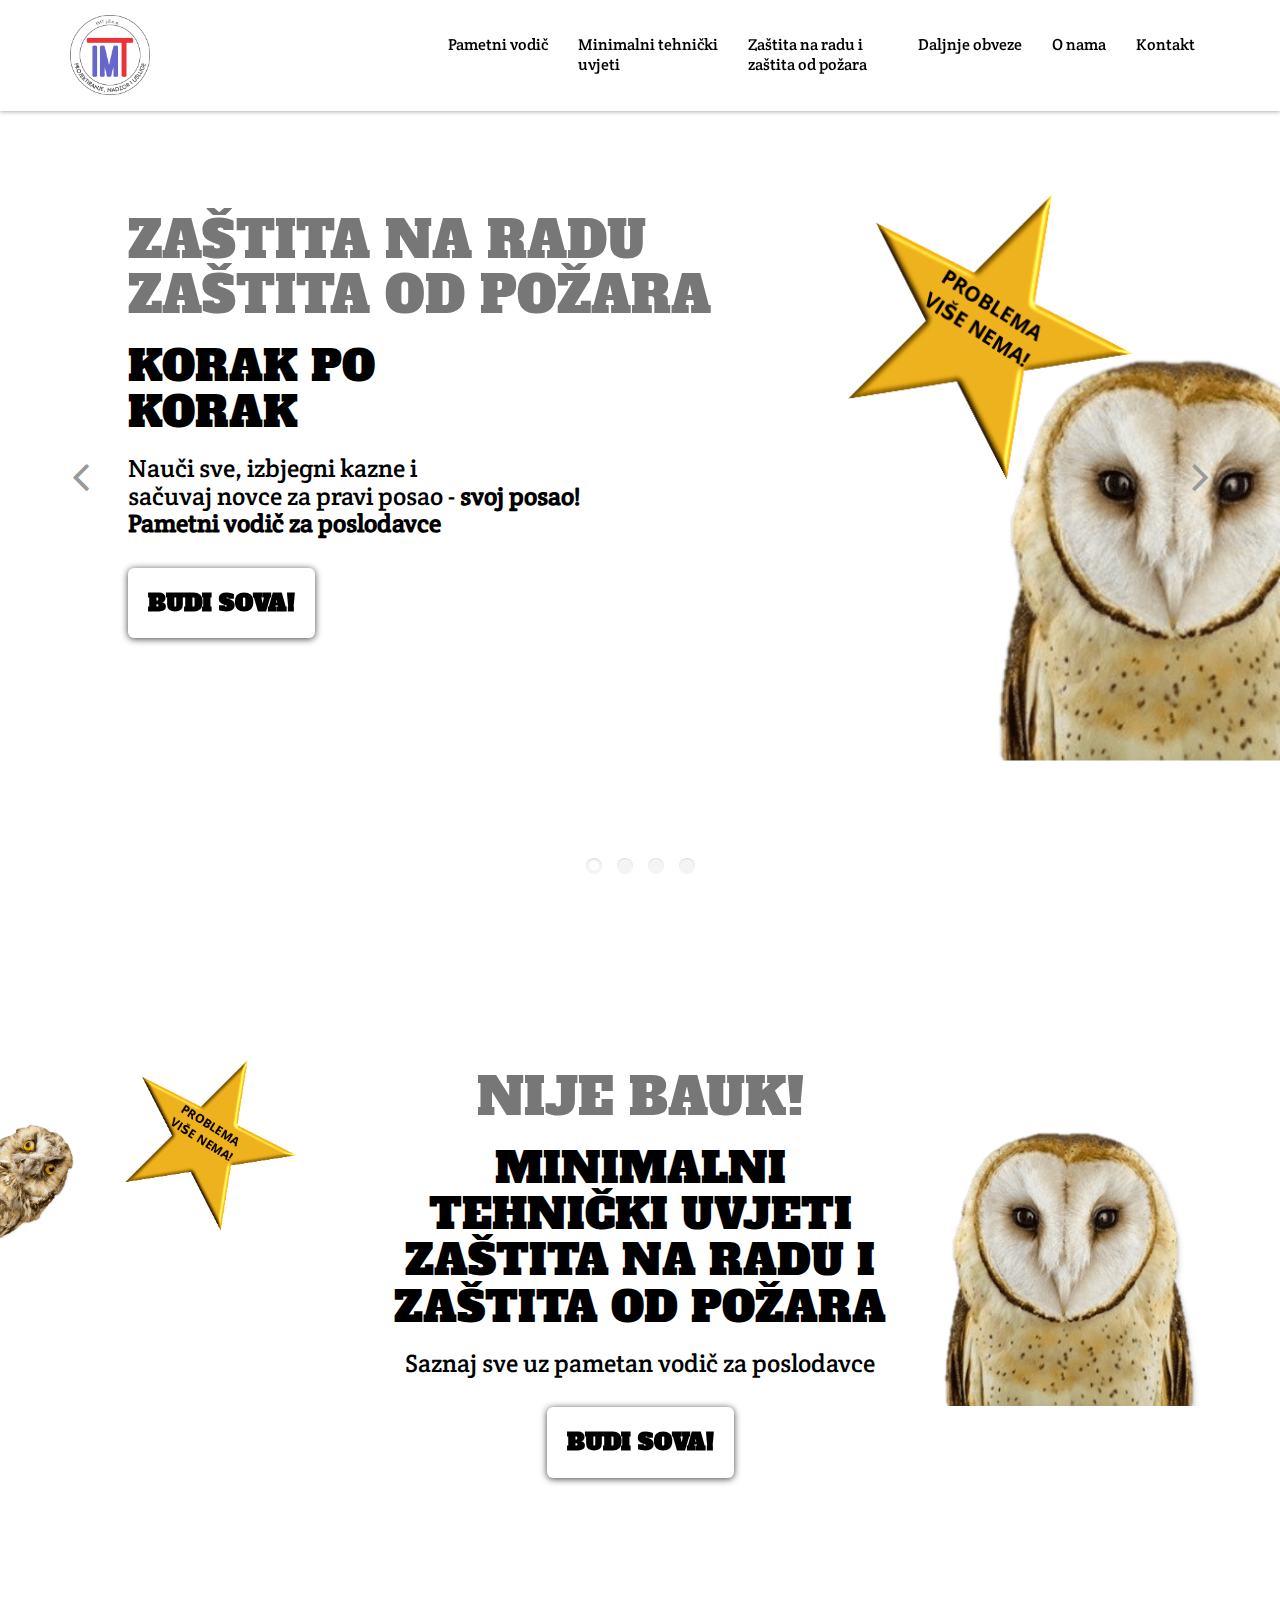
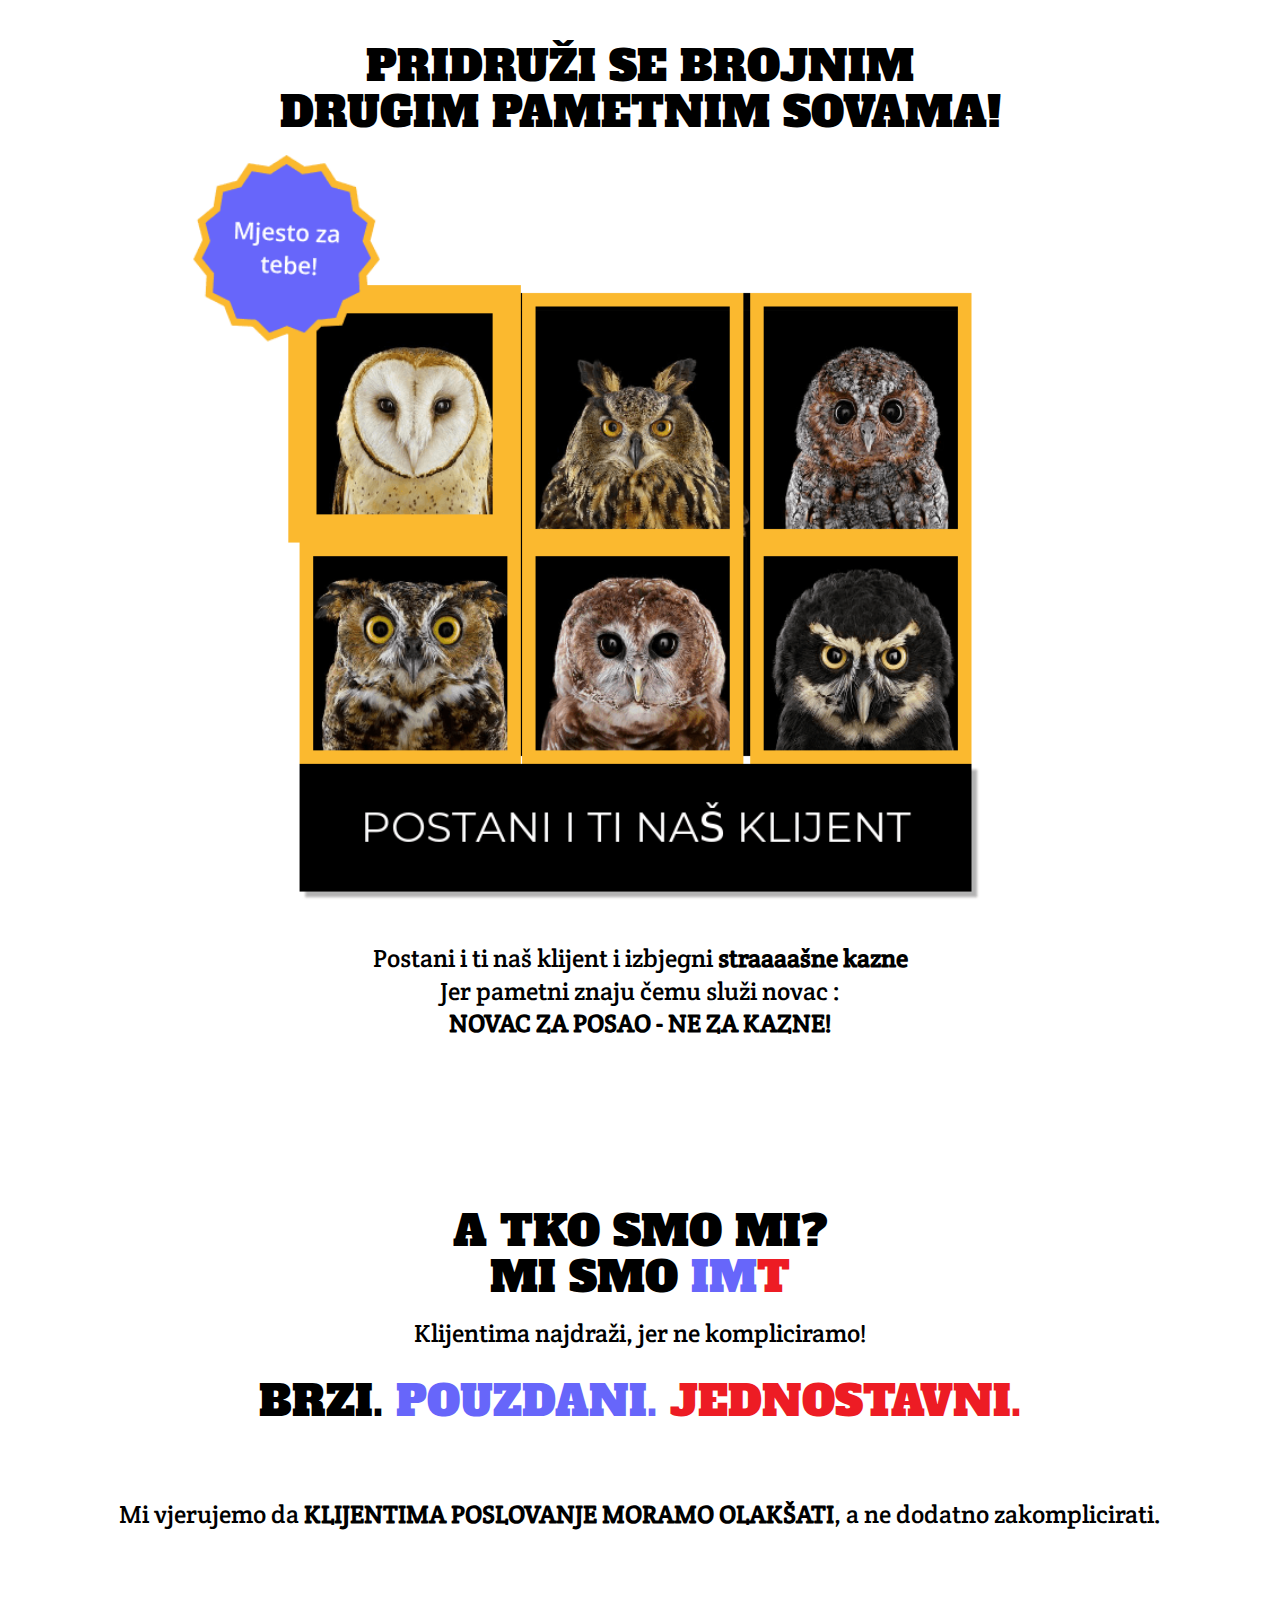
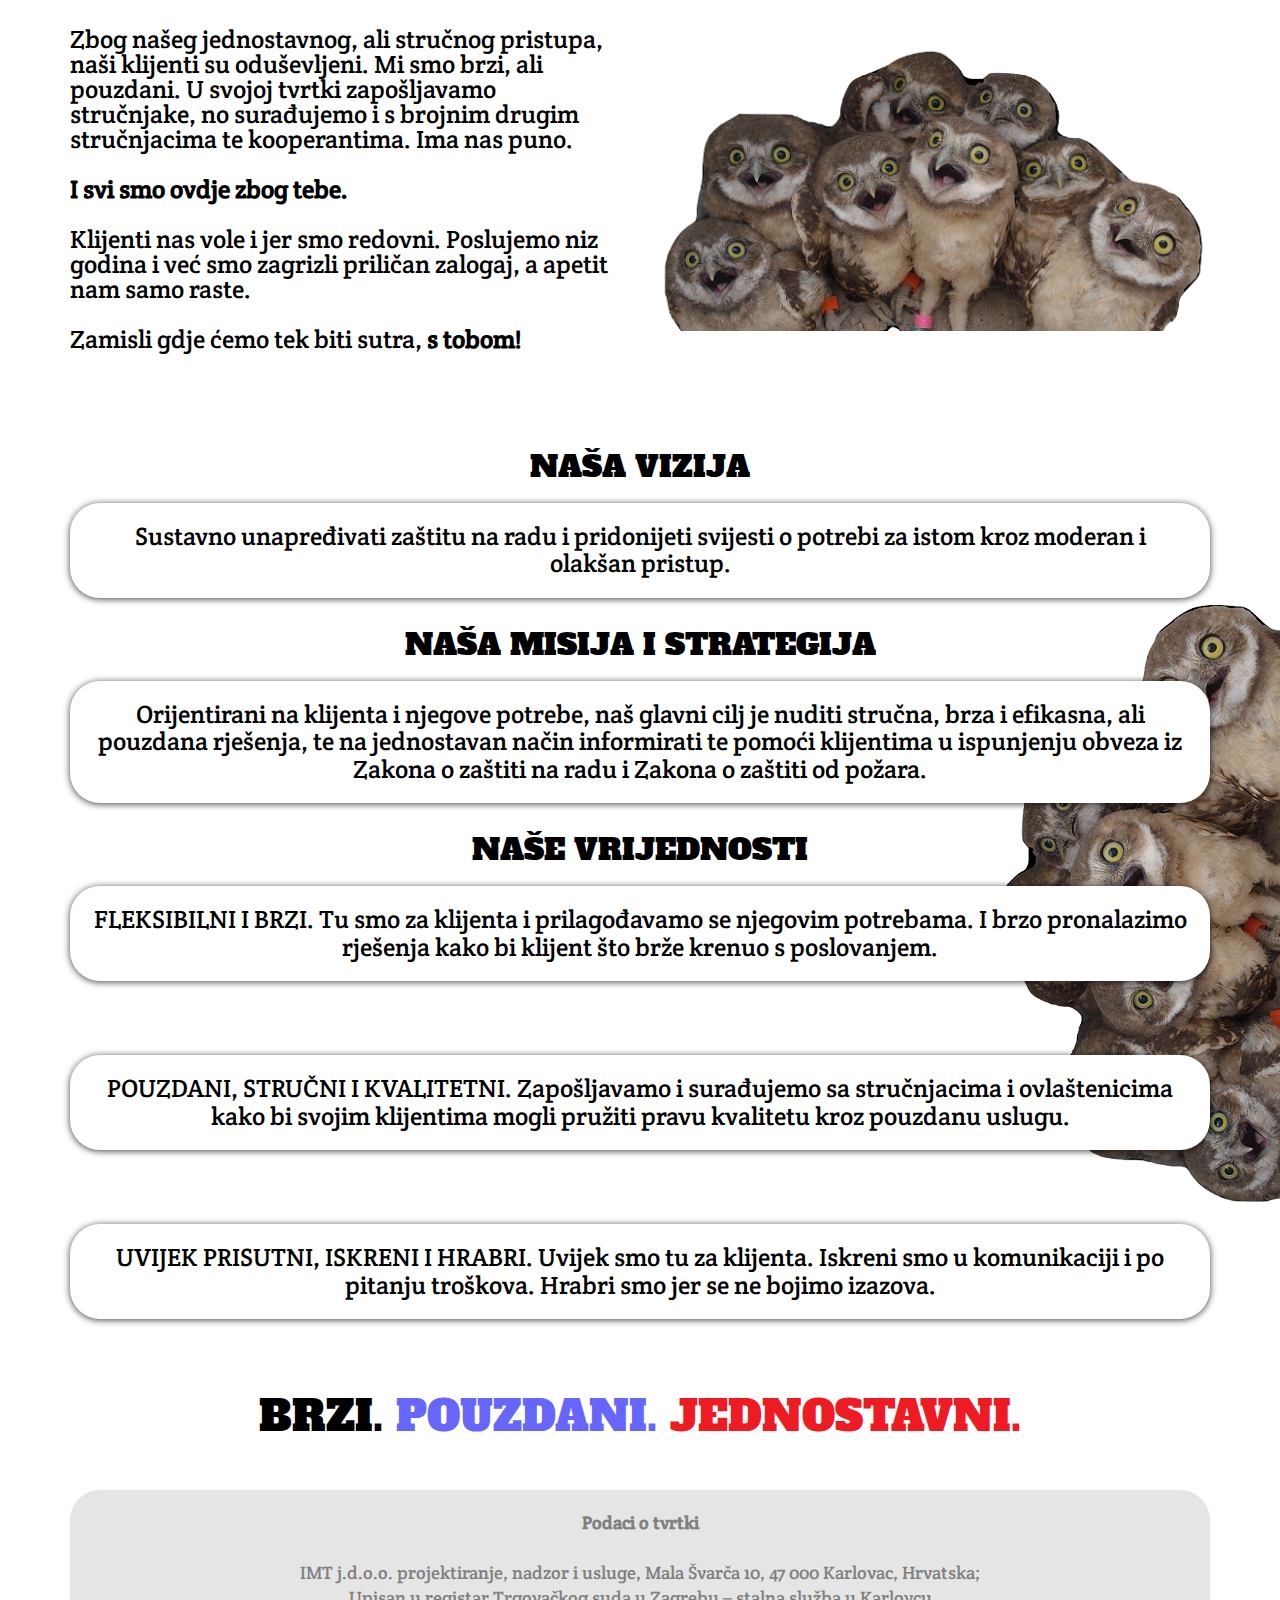
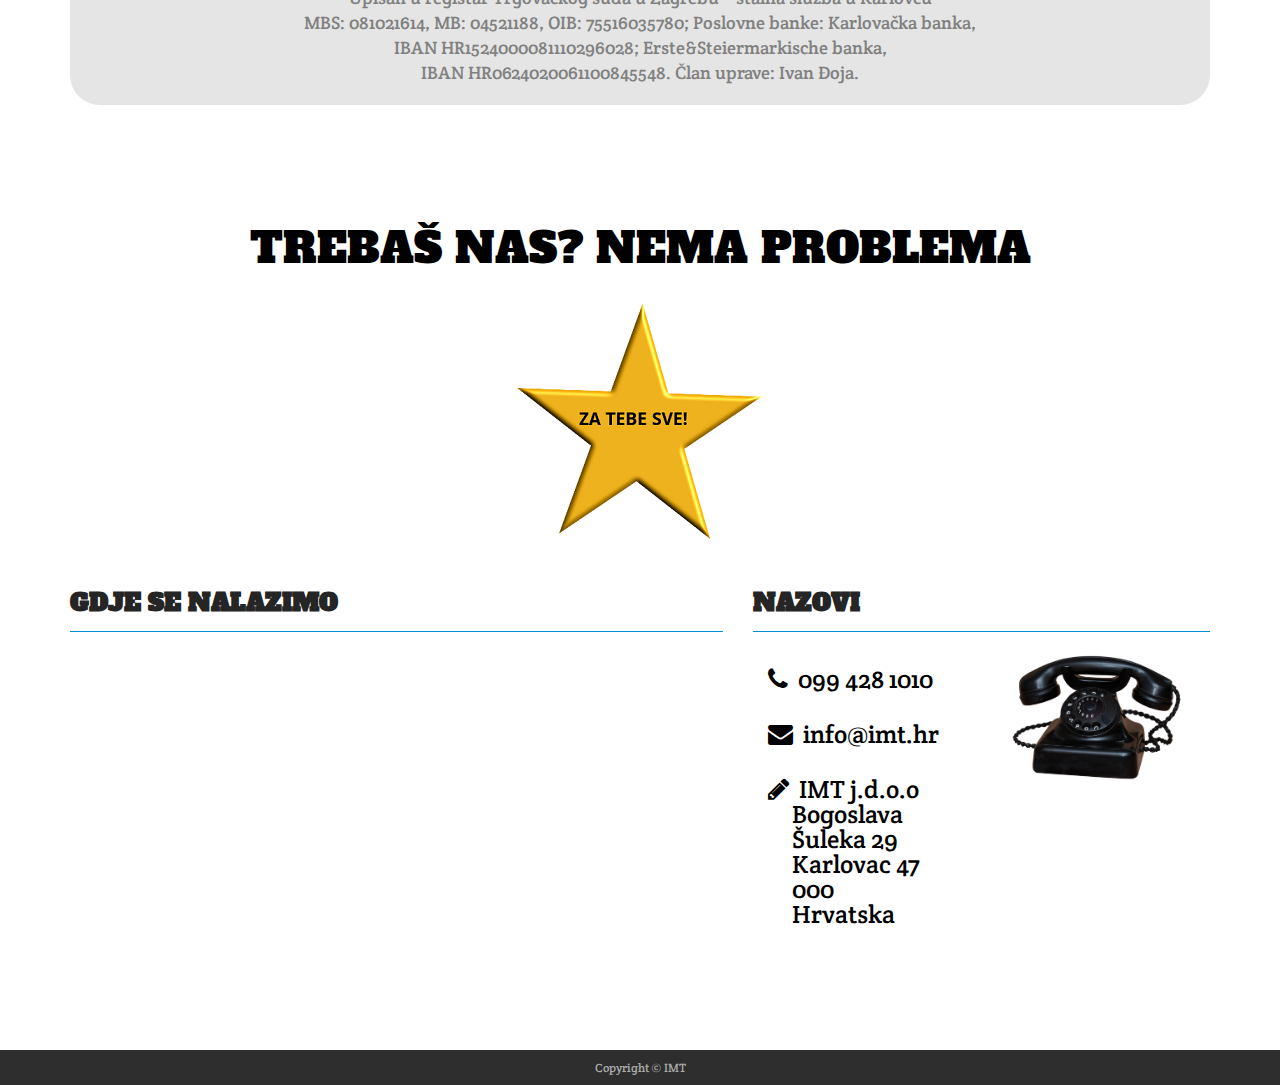
==== commit 29f66dd1: "CSS changes" ====
--- a/index.html
+++ b/index.html
@@ -1,397 +1,437 @@
-
 <!DOCTYPE html>
-<!--[if lt IE 7]>      <html lang="en" class="no-js lt-ie9 lt-ie8 lt-ie7"> <![endif]-->
-<!--[if IE 7]>         <html lang="en" class="no-js lt-ie9 lt-ie8"> <![endif]-->
-<!--[if IE 8]>         <html lang="en" class="no-js lt-ie9"> <![endif]-->
-<!--[if gt IE 8]><!--> <html lang="en" class="no-js"> <!--<![endif]-->
+<!--[if lt IE 7]>
+<html lang="en" class="no-js lt-ie9 lt-ie8 lt-ie7"> <![endif]-->
+<!--[if IE 7]>
+<html lang="en" class="no-js lt-ie9 lt-ie8"> <![endif]-->
+<!--[if IE 8]>
+<html lang="en" class="no-js lt-ie9"> <![endif]-->
+<!--[if gt IE 8]><!-->
+<html lang="en" class="no-js"> <!--<![endif]-->
 <head>
-	<!-- meta character set -->
-	<meta charset="utf-8">
-	<!-- Always force latest IE rendering engine or request Chrome Frame -->
-	<meta http-equiv="X-UA-Compatible" content="IE=edge,chrome=1">
-	<title>IMT</title>				
-	<!-- Mobile Specific Meta -->
-	<meta name="viewport" content="width=device-width, initial-scale=1">
-
-		<!-- CSS
-		================================================== -->
-		<link rel="icon" href="favicon.ico">
-		
-		<link href='https://fonts.googleapis.com/css?family=Open+Sans:400,300,700' rel='stylesheet' type='text/css'>
-		<link href="https://fonts.googleapis.com/css?family=Crete+Round" rel="stylesheet">
-		<link href="https://fonts.googleapis.com/css?family=Alfa+Slab+One" rel="stylesheet">
-		
-		<!-- Fontawesome Icon font -->
-		<link rel="stylesheet" href="css/font-awesome.min.css">
-		<!-- bootstrap.min -->
-		<!--<link rel="stylesheet" href="css/jquery.fancybox.css">-->
-		<!-- bootstrap.min -->
-		<link rel="stylesheet" href="css/bootstrap.min.css">
-		<!-- bootstrap.min -->
-		<link rel="stylesheet" href="css/slit-slider.css">
-		<!-- bootstrap.min -->
-		<link rel="stylesheet" href="css/animate.css">
-		<!-- Main Stylesheet -->
-		<link rel="stylesheet" href="css/main.css">
-
-		<!-- Modernizer Script for old Browsers -->
-		<script src="js/modernizr-2.6.2.min.js"></script>
-
-	</head>
-	
-	<body id="body">
-
-		<!-- preloader -->
-		<div id="preloader">
-			<div class="loder-box">
-				<div class="battery"></div>
-			</div>
-		</div>
-		<!-- end preloader -->
-
-        <!--
-        Fixed Navigation
-        ==================================== -->
-        <header id="navigation" class="navbar navbar-fixed-top animated-header">
-        	<div class="container">
-        		<div class="navbar-header">
-        			<!-- responsive nav button -->
-        			<button type="button" class="navbar-toggle" data-toggle="collapse" data-target=".navbar-collapse">
-        				<span class="sr-only">Toggle navigation</span>
-        				<span class="icon-bar"></span>
-        				<span class="icon-bar"></span>
-        				<span class="icon-bar"></span>
-        			</button>
-        			<!-- /responsive nav button -->
-
-        			<!-- logo -->
-        			<h1 class="navbar-brand">
-        				<a href="index.html" class="logoBrand">
-        					<img src="img/logo.png" class="logo-width img-responsive" alt="">
-        					<!-- <img src="images/logo-imt.png" class="logo-width" alt="">-->
-        				</a>
-        			</h1>
-        			<!-- /logo -->
-        		</div>
-
-        		<nav class="collapse navbar-collapse" style="float: right">
-        			<ul class="nav navbar-nav">
-        				<li><a target="_blank" href="pametniVodic.html">Pametni vodič</a></li>
-        				<li><a style="position: relative;" href="minimalniTehnickiUvjeti.html">Minimalni tehnički uvjeti</a></li>
-        				<li><a style="position: relative;" href="zastitaNaRadu.html">Zaštita na radu i zaštita od požara</a></li>
-        				<li><a style="position: relative;" href="daljnjeObveze.html">Daljnje obveze</a></li>
-        				<li><a style="position: relative;" href="index.html#about">O nama</a></li>
-        				<li><a style="position: relative;" href="index.html#contact">Kontakt</a></li>
-        			</ul>
-        		</nav>
-
-        	</div>
-        </header>
-        <!--
-        End Fixed Navigation
-        ==================================== -->
-
-        <main class="site-content" role="main">
-
-        <!--
-        Home Slider
-        ==================================== -->
-
-        <section id="home-slider">
-        	<div id="slider" class="sl-slider-wrapper">
-
-        		<div class="sl-slider">
-
-        			<div class="sl-slide" data-orientation="horizontal" data-slice1-rotation="-25" data-slice2-rotation="-25" data-slice1-scale="2" data-slice2-scale="2">
-
-        				<div class="bg-img bg-img-1"></div>
-
-        				<div class="slide-caption slide1" style="color:black">
-        					<div class="caption-content">
-        						<h1 class="animated fadeInDown">ZAŠTITA NA RADU <br> ZAŠTITA OD POŽARA</h1>
-        						<h2 class="animated fadeInDown">KORAK PO <br>KORAK</h2>
-
-        						<p class="animated fadeInDown">Nauči sve, izbjegni kazne i <br> sačuvaj novce za pravi posao - <b>svoj posao!</b> <br> <b>Pametni vodič za poslodavce</b></p><br><br>
-        						<a href="pametniVodic.html" class="btn-lg btn-effect btnFontSize">BUDI SOVA!</a>
-        					</div>
-        				</div>
-
-
-        			</div>
-
-        			<div class="sl-slide" data-orientation="vertical" data-slice1-rotation="10" data-slice2-rotation="-15" data-slice1-scale="1.5" data-slice2-scale="1.5">
-
-        				<div class="bg-img bg-img-2"></div>
-        				<div class="slide-caption slide2">
-        					<div class="caption-content">
-        						<h1 class="animated fadeInDown">MINIMALNI <br> TEHNIČKI UVJETI</h1>
-        						<h2 class="animated fadeInDown">SVI SRETNI <br>I ZADOVOLJNI</h2>
-        						<p class="animated fadeInDown">Saznaj kako brzo i jednostavno <br> <b>zadovoljiti minimalne tehničke uvjete!</b></p><br><br>
-        						<a href="minimalniTehnickiUvjeti.html" class="btn-lg btn-blue btn-effect btnFontSize">SKUPI IH SVE!</a>
-        					</div>
-        				</div>
-
-        			</div>
-
-        			<div class="sl-slide" data-orientation="horizontal" data-slice1-rotation="3" data-slice2-rotation="3" data-slice1-scale="2" data-slice2-scale="1">
-
-        				<div class="bg-img bg-img-3"></div>
-        				<div class="slide-caption slide3" style="color:black">
-        					<div class="caption-content">
-        						<h1 class="animated fadeInDown">ZAŠTITA NA RADU <br> ZAŠTITA OD POŽARA</h1>
-        						<h2 class="animated fadeInDown">ULOŽI NOVCE U POSAO,<br> NE U KAZNE!</h2>
-
-        						<p class="animated fadeInDown">Ako želiš raditi svoj posao neometano,<br> bez plaćanja kazni, <b>na pravom si putu!</b></p><br><br>
-        						<a href="zastitaNaRadu.html" class="btn-lg btn-blue btn-effect btnFontSize">SAČUVAJ NOVAC!</a>
-        					</div>
-        				</div>
-
-        			</div>
-
-
-        			<div class="sl-slide" data-orientation="horizontal" data-slice1-rotation="-25" data-slice2-rotation="-25" data-slice1-scale="2" data-slice2-scale="2">
-
-        				<div class="bg-img bg-img-4"></div>
-
-        				<div class="slide-caption slide4" style="color:black">
-        					<div class="caption-content">
-        						<h1 class="animated fadeInDown">JOŠ MALO <br>PA GOTOVO!</h1>
-        						<h2 class="animated fadeInDown">ODMORI SE,<br> DALJE PREUZIMAMO MI!</h2>
-        					</div>
-        				</div>
-
-        			</div>
-
-
-        		</div><!-- /sl-slider -->
-
-        		<nav id="nav-arrows" class="nav-arrows hidden-xs hidden-sm visible-md visible-lg">
-        			<a href="javascript:;" class="sl-prev">
-        				<i class="fa fa-angle-left fa-3x"></i>
-        			</a>
-        			<a href="javascript:;" class="sl-next">
-        				<i class="fa fa-angle-right fa-3x"></i>
-        			</a>
-        		</nav>
-
-
-        		<nav id="nav-dots" class="nav-dots visible-xs visible-sm visible-md visible-lg">
-        			<span class="nav-dot-current"></span>
-        			<span></span>
-        			<span></span>
-        			<span></span>
-        		</nav>
-
-        	</div><!-- /slider-wrapper -->
-        </section>
-
-        <!--
-        End Home SliderEnd
-        ==================================== -->
-
-        <!-- about section -->
-        <section id="about" class="anchor">
-        	<div class="container">
-        		<div class="row">
-        			<div class="about-content align-middle">
-        				<h1 class="align-middle animated fadeInDown">NIJE BAUK!</h1>
-        				<h2 class="align-middle animated fadeInDown">MINIMALNI <br>TEHNIČKI UVJETI<br>
-        					ZAŠTITA NA RADU I <br>ZAŠTITA OD POŽARA</h2>
-        					<p class="animated fadeInDown">Saznaj sve uz pametan vodič za poslodavce</b></p><br><br>
-        					<a href="#" class="btn-lg btn-blue btn-effect btnFontSize">BUDI SOVA!</a>
-
-        				</div>
-
-        			</div>
-        		</div>
-        	</section>
-
-
-        	<section id="joinUs" >
-        		<div class="container">
-        			<div class="row">
-        				<div class="col-md-12">
-        					<div class="about-content" style="text-align: center;">
-        						<h2 class="animated fadeInDown">Pridruži se brojnim <br> drugim pametnim sovama!</h2>
-
-        						<img src="img/about/place-for-you.png" class="img-responsive placeForYouImg" style="width:100% !important; height:auto;" alt="Responsive image"/>
-        					</div>
-        				</div>
-        				<div class="col-md-12" style="text-align: center;">
-        							<p class="animated fadeInDown aboutUsText">Postani i ti naš klijent i izbjegni <b>straaaašne kazne</b> <br>Jer pametni znaju čemu služi novac : <br> <b>NOVAC ZA POSAO - NE ZA KAZNE!</b></p><br><br>
-
-        				</div>
-        			</div>
-        		</div>
-        	</section>
-
-
-        	<section id="whoAreWe" style="padding: 0px">
-        		<div class="container">
-        			<div class="row">
-
-        				<div class="about-content" style="text-align: center;">
-        					<h2 class="animated fadeInDown">A TKO SMO MI? <br> MI SMO <span class="blueColor">IM</span><span class="redColor">T</span></h2>
-        					<p class="animated fadeInDown aboutUsText">Klijentima najdraži, jer ne kompliciramo!</p>
-
-        					<h2 class="wow animated fadeInDown" style="word-wrap: break-word;">BRZI. <span class="blueColor">POUZDANI. </span><span class="redColor">JEDNOSTAVNI. </span></h2><br><br>
-
-        				</div>
-        				<div class="col-md-12">
-        					<p style="text-align: center;" lass="animated fadeInDown whoAreWeText">Mi vjerujemo da <b>KLIJENTIMA POSLOVANJE MORAMO OLAKŠATI</b>, a ne dodatno zakomplicirati. <br><br> </p>
-        				</div>
-
-        				<div class="col-md-6"> <p class="animated fadeInDown whoAreWeText"><br>
-        					Zbog našeg jednostavnog, ali stručnog pristupa, naši klijenti su oduševljeni. Mi smo brzi, ali pouzdani.
-        					U svojoj tvrtki zapošljavamo stručnjake, no surađujemo i s brojnim drugim stručnjacima te kooperantima. Ima nas puno. <b><br><br>I svi smo ovdje zbog tebe.</b><br><br>
-        					Klijenti nas vole i jer smo redovni. Poslujemo niz godina i  već smo zagrizli priličan zalogaj, a apetit nam samo raste.  <br><br>
-
-        					Zamisli gdje ćemo tek biti sutra, <b> s tobom!</b>
-        				</p><br><br></div>
-        				<div class="col-md-6"><img style="float: right; margin-top: 60px;" src="img/about/owlsOpenMouth3.png" class="img-responsive pull-right" alt="Responsive image"><br><br></div>
-
-        			</div>
-        		</div>
-        	</section>
-
-        	<section id="ourValues" style="padding: 0px" class="backgroundImageOwls">
-        		<div class="container">
-        			<div class="row">
-
-        				<div class="col-md-12  col-xs-12 about-content"  style="text-align: center;">
-
-        		
-        						<h2 class="animated fadeInDown h2Font">Naša vizija</h2>
-        						<p class="animated fadeInDown visionMissionValues">Sustavno unapređivati zaštitu na radu  i pridonijeti svijesti o potrebi za istom kroz moderan i olakšan pristup.</p>
-        						<h2 class="animated fadeInDown h2Font">NAŠA MISIJA I STRATEGIJA</h2>
-        						<p class="animated fadeInDown visionMissionValues">Orijentirani na klijenta i njegove potrebe, naš glavni cilj je nuditi stručna, brza i efikasna, ali pouzdana rješenja, te na jednostavan način informirati te pomoći klijentima u ispunjenju obveza iz Zakona o zaštiti na radu i Zakona o zaštiti od požara. </p>
-        						<h2 class="animated fadeInDown h2Font">NAŠE VRIJEDNOSTI</h2>
-        						<p class="animated fadeInDown visionMissionValues">FLEKSIBILNI I BRZI. Tu smo za klijenta i prilagođavamo se njegovim potrebama.  I brzo pronalazimo rješenja kako bi klijent što brže krenuo s poslovanjem. </p><br>
-        						<p class="animated fadeInDown visionMissionValues">POUZDANI, STRUČNI I KVALITETNI. Zapošljavamo i surađujemo sa stručnjacima i ovlaštenicima kako bi svojim klijentima mogli pružiti pravu kvalitetu kroz pouzdanu uslugu. </p><br>
-        						<p class="animated fadeInDown visionMissionValues">UVIJEK PRISUTNI, ISKRENI I HRABRI.  Uvijek smo tu za klijenta. Iskreni smo u komunikaciji i po pitanju troškova. Hrabri smo jer se ne bojimo izazova. </p>
-        						<br>
-        				
-        					<!--<div class="col-md-4 col-xs-12"><img style="float: right; margin-right: -400px" src="img/about/owlsOpenMouth3-Vertical.png" class="img-responsive" id="verticalImage" alt="Responsive image"></div>-->
-
-
-        				</div>
-        			</div>
-        		</div>
-        		</section>
-
-        		<section style="padding: 0px;">
-        		       <div class="container">
-        			<div class="row">
-        				<div class="col-md-12">
-
-
-        					<h2 style="text-align: center; width: 100%; word-wrap: break-word" class="wow animated fadeInDown">BRZI. <span class="blueColor">POUZDANI. </span><span class="redColor">JEDNOSTAVNI. </span></h2>
-
-        					<p class="wow animated fadeInDown aboutCompany">
-        						<b>Podaci o tvrtki</b><br><br>
-        						IMT j.d.o.o. projektiranje, nadzor i usluge, Mala Švarča 10, 47 000 Karlovac, Hrvatska;<br> Upisan u registar Trgovačkog suda u Zagrebu – stalna služba u Karlovcu <br>MBS: 081021614, MB: 04521188, OIB: 75516035780; Poslovne banke: Karlovačka banka,<br> IBAN HR1524000081110296028; Erste&Steiermarkische banka,<br> IBAN HR0624020061100845548. Član uprave: Ivan Đoja. </p>
-        					</div>
-        				</div>
-        			</div>
-        		</section>
-
-
-        		<!-- end about section -->
-
-        		<!-- Contact section -->
-        		<section id="contact" >
-        			<div class="container">
-        				<div class="row">
-
-        					<div class="sec-title text-center wow animated fadeInDown">
-        						<h2 class="animated fadeInDown">TREBAŠ NAS? NEMA PROBLEMA</h2>
-        					</div>
-
-
-        					<div class="col-md-12">
-        						<div style="text-align: center; margin-bottom: 30px;">		<p><img src="img/about/everythingForYou.png" class="img-fluid" alt="Responsive image"></p>
-        						</div></div>
-
-        						<div class="col-md-7 contact-form contact-details wow animated fadeInLeft sec-title">
-        							<h3>Gdje se nalazimo</h3>
-        							<div id="map-canvas" class="wow animated fadeInUp"></div>
-							<!--<form action="#" method="post">
-								<div class="input-field">
-									<input type="text" name="name" class="form-control" placeholder="Vaše ime...">
-								</div>
-								<div class="input-field">
-									<input type="email" name="email" class="form-control" placeholder="Vaš e-mail...">
-								</div>
-								<div class="input-field">
-									<input type="text" name="subject" class="form-control" placeholder="Naslov...">
-								</div>
-								<div class="input-field">
-									<textarea name="message" class="form-control" placeholder="Poruka..."></textarea>
-								</div>
-						       	<button type="submit" id="submit" class="btn btn-blue btn-effect">Pošalji</button>
-						       </form>-->
-						   </div>
-
-						   <div class="col-md-5 wow animated fadeInRight">
-
-						   	<address class="contact-details">
-						   		<h3>Nazovi</h3>	
-						   		<div class="col-md-6">					
-
-						   			<p><i class="fa fa-phone"></i>099 428 1010     </p>
-						   			<p><i class="fa fa-envelope"></i>info@imt.hr</p>
-						   			<p><i class="fa fa-pencil"></i>IMT j.d.o.o<span>Bogoslava Šuleka 29 </span><span>Karlovac 47 000</span> <span>Hrvatska</span></p><br>
-
-
-						   		</div>
-
-						   		<div class="col-md-6">
-						   			<img style="float: right; width: 200px;" src="img/about/phone.png" class="img-fluid" id="verticalImage" alt="Responsive image">
-						   		</div>
-
-						   	</address>
-						   	<br><br>
-
-
-						   </div>
-
-						</div>
-					</div>
-				</section>
-				<!-- end Contact section -->
-
-			</main>
-
-			<footer id="footer">
-				<div class="container">
-					<div class="row text-center">
-						<div class="footer-content">	
-							<p>Copyright &copy; IMT </p>
-						</div>
-					</div>
-				</div>
-			</footer>
-
-		<!-- Essential jQuery Plugins
-		================================================== -->
-		<!-- Main jQuery -->
-		<script src="js/jquery-1.11.1.min.js"></script>
-		<!-- Twitter Bootstrap -->
-		<script src="js/bootstrap.min.js"></script>
-		<!-- Single Page Nav -->
-		<script src="js/jquery.singlePageNav.min.js"></script>
-		<!-- jquery.fancybox.pack -->
-		<!--<script src="js/jquery.fancybox.pack.js"></script>-->
-		<!-- Google Map API -->
-		<script src="https://maps.google.com/maps/api/js?sensor=false"></script>
-		<!-- jquery easing -->
-		<script src="js/jquery.easing.min.js"></script>
-		<!-- Fullscreen slider -->
-		<script src="js/jquery.slitslider.js"></script>
-		<script src="js/jquery.ba-cond.min.js"></script>
-		<!-- onscroll animation -->
-		<script src="js/wow.min.js"></script>
-		<!-- Custom Functions -->
-		<script src="js/main.js"></script>
-	</body>
-	</html>+    <!-- meta character set -->
+    <meta charset="utf-8">
+    <!-- Always force latest IE rendering engine or request Chrome Frame -->
+    <meta http-equiv="X-UA-Compatible" content="IE=edge,chrome=1">
+    <title>IMT</title>
+    <!-- Mobile Specific Meta -->
+    <meta name="viewport" content="width=device-width, initial-scale=1">
+
+    <!-- CSS ================================================== -->
+    <link rel="icon" href="favicon.ico">
+    <!-- FONTS ================================================== -->
+    <link href='https://fonts.googleapis.com/css?family=Open+Sans:400,300,700' rel='stylesheet' type='text/css'>
+    <link href="https://fonts.googleapis.com/css?family=Crete+Round" rel="stylesheet">
+    <link href="https://fonts.googleapis.com/css?family=Alfa+Slab+One" rel="stylesheet">
+
+    <!-- Fontawesome Icon font -->
+    <link rel="stylesheet" href="css/font-awesome.min.css">
+    <!-- bootstrap.min -->
+    <link rel="stylesheet" href="css/bootstrap.min.css">
+    <!-- slider -->
+    <link rel="stylesheet" href="css/slit-slider.css">
+    <!-- animate -->
+    <link rel="stylesheet" href="css/animate.css">
+    <!-- Main Stylesheet -->
+    <link rel="stylesheet" href="css/main.css">
+
+    <!-- Modernizer Script for old Browsers -->
+    <script src="js/modernizr-2.6.2.min.js"></script>
+
+</head>
+
+<body id="body">
+
+<!-- preloader -->
+<div id="preloader">
+    <div class="loder-box">
+        <div class="battery"></div>
+    </div>
+</div>
+<!-- end preloader -->
+
+<!--
+Fixed Navigation
+==================================== -->
+<header id="navigation" class="navbar navbar-fixed-top animated-header">
+    <div class="container">
+        <div class="navbar-header">
+            <!-- responsive nav button -->
+            <button type="button" class="navbar-toggle" data-toggle="collapse" data-target=".navbar-collapse">
+                <span class="sr-only">Toggle navigation</span>
+                <span class="icon-bar"></span>
+                <span class="icon-bar"></span>
+                <span class="icon-bar"></span>
+            </button>
+            <!-- /responsive nav button -->
+
+            <!-- logo -->
+            <h1 class="navbar-brand">
+                <a href="index.html" class="logoBrand">
+                    <img src="img/logo.png" class="logo-width img-responsive" alt="">
+                    <!-- <img src="images/logo-imt.png" class="logo-width" alt="">-->
+                </a>
+            </h1>
+            <!-- /logo -->
+        </div>
+
+        <nav class="collapse navbar-collapse" style="float: right">
+            <ul class="nav navbar-nav">
+                <li><a target="_blank" href="pametniVodic.html">Pametni vodič</a></li>
+                <li><a style="position: relative;" href="minimalniTehnickiUvjeti.html">Minimalni tehnički uvjeti</a>
+                </li>
+                <li><a style="position: relative;" href="zastitaNaRadu.html">Zaštita na radu i zaštita od požara</a>
+                </li>
+                <li><a style="position: relative;" href="daljnjeObveze.html">Daljnje obveze</a></li>
+                <li><a style="position: relative;" href="index.html#about">O nama</a></li>
+                <li><a style="position: relative;" href="index.html#contact">Kontakt</a></li>
+            </ul>
+        </nav>
+
+    </div>
+</header>
+<!--
+End Fixed Navigation
+==================================== -->
+
+<main class="site-content" role="main">
+
+    <!--
+    Home Slider
+    ==================================== -->
+
+    <section id="home-slider">
+        <div id="slider" class="sl-slider-wrapper">
+
+            <div class="sl-slider">
+
+                <div class="sl-slide" data-orientation="horizontal" data-slice1-rotation="-25"
+                     data-slice2-rotation="-25" data-slice1-scale="2" data-slice2-scale="2">
+
+                    <div class="bg-img bg-img-1"></div>
+
+                    <div class="slide-caption slide1">
+                        <div class="caption-content">
+                            <h1 class="animated fadeInDown">ZAŠTITA NA RADU <br> ZAŠTITA OD POŽARA</h1>
+                            <h2 class="animated fadeInDown">KORAK PO <br>KORAK</h2>
+
+                            <p class="animated fadeInDown">Nauči sve, izbjegni kazne i <br> sačuvaj novce za pravi posao
+                                - <b>svoj posao!</b> <br> <b>Pametni vodič za poslodavce</b></p>
+                            <a href="pametniVodic.html" class="btn-lg btn-effect btnFontSize">BUDI SOVA!</a>
+                        </div>
+                    </div>
+
+
+                </div>
+
+                <div class="sl-slide" data-orientation="vertical" data-slice1-rotation="10" data-slice2-rotation="-15"
+                     data-slice1-scale="1.5" data-slice2-scale="1.5">
+
+                    <div class="bg-img bg-img-2"></div>
+                    <div class="slide-caption slide2">
+                        <div class="caption-content">
+                            <h1 class="animated fadeInDown">MINIMALNI <br> TEHNIČKI UVJETI</h1>
+                            <h2 class="animated fadeInDown">SVI SRETNI <br>I ZADOVOLJNI</h2>
+                            <p class="animated fadeInDown">Saznaj kako brzo i jednostavno <br> <b>zadovoljiti minimalne
+                                tehničke uvjete!</b></p>
+                            <a href="minimalniTehnickiUvjeti.html" class="btn-lg btn-blue btn-effect btnFontSize">SKUPI
+                                IH SVE!</a>
+                        </div>
+                    </div>
+
+                </div>
+
+                <div class="sl-slide" data-orientation="horizontal" data-slice1-rotation="3" data-slice2-rotation="3"
+                     data-slice1-scale="2" data-slice2-scale="1">
+
+                    <div class="bg-img bg-img-3"></div>
+                    <div class="slide-caption slide3" style="color:black">
+                        <div class="caption-content">
+                            <h1 class="animated fadeInDown">ZAŠTITA NA RADU <br> ZAŠTITA OD POŽARA</h1>
+                            <h2 class="animated fadeInDown">ULOŽI NOVCE U POSAO,<br> NE U KAZNE!</h2>
+
+                            <p class="animated fadeInDown">Ako želiš raditi svoj posao neometano,<br> bez plaćanja
+                                kazni, <b>na pravom si putu!</b></p>
+                            <a href="zastitaNaRadu.html" class="btn-lg btn-blue btn-effect btnFontSize">SAČUVAJ
+                                NOVAC!</a>
+                        </div>
+                    </div>
+
+                </div>
+
+
+                <div class="sl-slide" data-orientation="horizontal" data-slice1-rotation="-25"
+                     data-slice2-rotation="-25" data-slice1-scale="2" data-slice2-scale="2">
+
+                    <div class="bg-img bg-img-4"></div>
+
+                    <div class="slide-caption slide4" style="color:black">
+                        <div class="caption-content">
+                            <h1 class="animated fadeInDown">JOŠ MALO <br>PA GOTOVO!</h1>
+                            <h2 class="animated fadeInDown">ODMORI SE,<br> DALJE PREUZIMAMO MI!</h2>
+                        </div>
+                    </div>
+
+                </div>
+
+
+            </div><!-- /sl-slider -->
+
+            <nav id="nav-arrows" class="nav-arrows hidden-xs hidden-sm visible-md visible-lg">
+                <a href="javascript:;" class="sl-prev">
+                    <i class="fa fa-angle-left fa-3x"></i>
+                </a>
+                <a href="javascript:;" class="sl-next">
+                    <i class="fa fa-angle-right fa-3x"></i>
+                </a>
+            </nav>
+
+
+            <nav id="nav-dots" class="nav-dots visible-xs visible-sm visible-md visible-lg">
+                <span class="nav-dot-current"></span>
+                <span></span>
+                <span></span>
+                <span></span>
+            </nav>
+
+        </div><!-- /slider-wrapper -->
+    </section>
+
+    <!--
+    End Home SliderEnd
+    ==================================== -->
+
+    <!-- about section -->
+    <section id="about" class="anchor">
+        <div class="container">
+            <div class="row">
+                <div class="about-content align-middle">
+                    <h1 class="align-middle animated fadeInDown">NIJE BAUK!</h1>
+                    <h2 class="align-middle animated fadeInDown">MINIMALNI <br>TEHNIČKI UVJETI<br>
+                        ZAŠTITA NA RADU I <br>ZAŠTITA OD POŽARA</h2>
+                    <p class="animated fadeInDown">Saznaj sve uz pametan vodič za poslodavce</b></p>
+                    <a href="#" class="btn-lg btn-blue btn-effect btnFontSize">BUDI SOVA!</a>
+
+                </div>
+
+            </div>
+        </div>
+    </section>
+
+
+    <section id="joinUs">
+        <div class="container">
+            <div class="row">
+                <div class="col-md-12">
+                    <div class="about-content" style="text-align: center;">
+                        <h2 class="animated fadeInDown">Pridruži se brojnim <br> drugim pametnim sovama!</h2>
+
+                        <img src="img/about/place-for-you.png" class="img-responsive placeForYouImg"
+                             style="width:100% !important; height:auto;" alt="Responsive image"/>
+                    </div>
+                </div>
+                <div class="col-md-12" style="text-align: center;">
+                    <p class="animated fadeInDown aboutUsText">Postani i ti naš klijent i izbjegni <b>straaaašne
+                        kazne</b> <br>Jer pametni znaju čemu služi novac : <br> <b>NOVAC ZA POSAO - NE ZA KAZNE!</b></p>
+                    <br><br>
+
+                </div>
+            </div>
+        </div>
+    </section>
+
+
+    <section id="whoAreWe" style="padding: 0px">
+        <div class="container">
+            <div class="row">
+
+                <div class="about-content" style="text-align: center;">
+                    <h2 class="animated fadeInDown">A TKO SMO MI? <br> MI SMO <span class="blueColor">IM</span><span
+                            class="redColor">T</span></h2>
+                    <p class="animated fadeInDown aboutUsText">Klijentima najdraži, jer ne kompliciramo!</p>
+
+                    <h2 class="wow animated fadeInDown" style="word-wrap: break-word;">BRZI. <span class="blueColor">POUZDANI. </span><span
+                            class="redColor">JEDNOSTAVNI. </span></h2><br><br>
+
+                </div>
+                <div class="col-md-12">
+                    <p style="text-align: center;" lass="animated fadeInDown whoAreWeText">Mi vjerujemo da <b>KLIJENTIMA
+                        POSLOVANJE MORAMO OLAKŠATI</b>, a ne dodatno zakomplicirati. <br><br></p>
+                </div>
+
+                <div class="col-md-6"><p class="animated fadeInDown whoAreWeText"><br>
+                    Zbog našeg jednostavnog, ali stručnog pristupa, naši klijenti su oduševljeni. Mi smo brzi, ali
+                    pouzdani.
+                    U svojoj tvrtki zapošljavamo stručnjake, no surađujemo i s brojnim drugim stručnjacima te
+                    kooperantima. Ima nas puno. <b><br><br>I svi smo ovdje zbog tebe.</b><br><br>
+                    Klijenti nas vole i jer smo redovni. Poslujemo niz godina i već smo zagrizli priličan zalogaj, a
+                    apetit nam samo raste. <br><br>
+
+                    Zamisli gdje ćemo tek biti sutra, <b> s tobom!</b>
+                </p><br><br></div>
+                <div class="col-md-6"><img style="float: right; margin-top: 60px;" src="img/about/owlsOpenMouth3.png"
+                                           class="img-responsive pull-right" alt="Responsive image"><br><br></div>
+
+            </div>
+        </div>
+    </section>
+
+    <section id="ourValues" style="padding: 0px" class="backgroundImageOwls">
+        <div class="container">
+            <div class="row">
+
+                <div class="col-md-12  col-xs-12 about-content" style="text-align: center;">
+
+
+                    <h2 class="animated fadeInDown h2Font">Naša vizija</h2>
+                    <p class="animated fadeInDown visionMissionValues">Sustavno unapređivati zaštitu na radu i
+                        pridonijeti svijesti o potrebi za istom kroz moderan i olakšan pristup.</p>
+                    <h2 class="animated fadeInDown h2Font">NAŠA MISIJA I STRATEGIJA</h2>
+                    <p class="animated fadeInDown visionMissionValues">Orijentirani na klijenta i njegove potrebe, naš
+                        glavni cilj je nuditi stručna, brza i efikasna, ali pouzdana rješenja, te na jednostavan način
+                        informirati te pomoći klijentima u ispunjenju obveza iz Zakona o zaštiti na radu i Zakona o
+                        zaštiti od požara. </p>
+                    <h2 class="animated fadeInDown h2Font">NAŠE VRIJEDNOSTI</h2>
+                    <p class="animated fadeInDown visionMissionValues">FLEKSIBILNI I BRZI. Tu smo za klijenta i
+                        prilagođavamo se njegovim potrebama. I brzo pronalazimo rješenja kako bi klijent što brže krenuo
+                        s poslovanjem. </p><br>
+                    <p class="animated fadeInDown visionMissionValues">POUZDANI, STRUČNI I KVALITETNI. Zapošljavamo i
+                        surađujemo sa stručnjacima i ovlaštenicima kako bi svojim klijentima mogli pružiti pravu
+                        kvalitetu kroz pouzdanu uslugu. </p><br>
+                    <p class="animated fadeInDown visionMissionValues">UVIJEK PRISUTNI, ISKRENI I HRABRI. Uvijek smo tu
+                        za klijenta. Iskreni smo u komunikaciji i po pitanju troškova. Hrabri smo jer se ne bojimo
+                        izazova. </p>
+                    <br>
+
+                    <!--<div class="col-md-4 col-xs-12"><img style="float: right; margin-right: -400px" src="img/about/owlsOpenMouth3-Vertical.png" class="img-responsive" id="verticalImage" alt="Responsive image"></div>-->
+
+
+                </div>
+            </div>
+        </div>
+    </section>
+
+    <section style="padding: 0px;">
+        <div class="container">
+            <div class="row">
+                <div class="col-md-12">
+
+
+                    <h2 style="text-align: center; width: 100%; word-wrap: break-word" class="wow animated fadeInDown">
+                        BRZI. <span class="blueColor">POUZDANI. </span><span class="redColor">JEDNOSTAVNI. </span></h2>
+
+                    <p class="wow animated fadeInDown aboutCompany">
+                        <b>Podaci o tvrtki</b><br><br>
+                        IMT j.d.o.o. projektiranje, nadzor i usluge, Mala Švarča 10, 47 000 Karlovac, Hrvatska;<br>
+                        Upisan u registar Trgovačkog suda u Zagrebu – stalna služba u Karlovcu <br>MBS: 081021614, MB:
+                        04521188, OIB: 75516035780; Poslovne banke: Karlovačka banka,<br> IBAN HR1524000081110296028;
+                        Erste&Steiermarkische banka,<br> IBAN HR0624020061100845548. Član uprave: Ivan Đoja. </p>
+                </div>
+            </div>
+        </div>
+    </section>
+
+
+    <!-- end about section -->
+
+    <!-- Contact section -->
+    <section id="contact">
+        <div class="container">
+            <div class="row">
+
+                <div class="sec-title text-center wow animated fadeInDown">
+                    <h2 class="animated fadeInDown">TREBAŠ NAS? NEMA PROBLEMA</h2>
+                </div>
+
+
+                <div class="col-md-12">
+                    <div style="text-align: center; margin-bottom: 30px;"><p><img src="img/about/everythingForYou.png"
+                                                                                  class="img-fluid"
+                                                                                  alt="Responsive image"></p>
+                    </div>
+                </div>
+
+                <div class="col-md-7 contact-form contact-details wow animated fadeInLeft sec-title">
+                    <h3>Gdje se nalazimo</h3>
+                    <div id="map-canvas" class="wow animated fadeInUp"></div>
+                    <!--<form action="#" method="post">
+                        <div class="input-field">
+                            <input type="text" name="name" class="form-control" placeholder="Vaše ime...">
+                        </div>
+                        <div class="input-field">
+                            <input type="email" name="email" class="form-control" placeholder="Vaš e-mail...">
+                        </div>
+                        <div class="input-field">
+                            <input type="text" name="subject" class="form-control" placeholder="Naslov...">
+                        </div>
+                        <div class="input-field">
+                            <textarea name="message" class="form-control" placeholder="Poruka..."></textarea>
+                        </div>
+                           <button type="submit" id="submit" class="btn btn-blue btn-effect">Pošalji</button>
+                       </form>-->
+                </div>
+
+                <div class="col-md-5 wow animated fadeInRight">
+
+                    <address class="contact-details">
+                        <h3>Nazovi</h3>
+                        <div class="col-md-6">
+
+                            <p><i class="fa fa-phone"></i>099 428 1010 </p>
+                            <p><i class="fa fa-envelope"></i>info@imt.hr</p>
+                            <p><i class="fa fa-pencil"></i>IMT j.d.o.o<span>Bogoslava Šuleka 29 </span><span>Karlovac 47 000</span>
+                                <span>Hrvatska</span></p><br>
+
+
+                        </div>
+
+                        <div class="col-md-6">
+                            <img style="float: right; width: 200px;" src="img/about/phone.png" class="img-fluid"
+                                 id="verticalImage" alt="Responsive image">
+                        </div>
+
+                    </address>
+                    <br><br>
+
+
+                </div>
+
+            </div>
+        </div>
+    </section>
+    <!-- end Contact section -->
+
+</main>
+
+<footer id="footer">
+    <div class="container">
+        <div class="row text-center">
+            <div class="footer-content">
+                <p>Copyright &copy; IMT </p>
+            </div>
+        </div>
+    </div>
+</footer>
+
+<!-- Essential jQuery Plugins
+================================================== -->
+<!-- Main jQuery -->
+<script src="js/jquery-1.11.1.min.js"></script>
+<!-- Twitter Bootstrap -->
+<script src="js/bootstrap.min.js"></script>
+<!-- Single Page Nav -->
+<script src="js/jquery.singlePageNav.min.js"></script>
+<!-- jquery.fancybox.pack -->
+<!--<script src="js/jquery.fancybox.pack.js"></script>-->
+<!-- Google Map API -->
+<script src="https://maps.google.com/maps/api/js?sensor=false"></script>
+<!-- jquery easing -->
+<script src="js/jquery.easing.min.js"></script>
+<!-- Fullscreen slider -->
+<script src="js/jquery.slitslider.js"></script>
+<script src="js/jquery.ba-cond.min.js"></script>
+<!-- onscroll animation -->
+<script src="js/wow.min.js"></script>
+<!-- Custom Functions -->
+<script src="js/main.js"></script>
+</body>
+</html>--- a/css/main.css
+++ b/css/main.css
@@ -46,6 +46,8 @@
     font-size: 50px;
     font-weight: normal;
     text-transform: uppercase;
+    margin-top: 20px;
+    margin-bottom: 10px;
 }
 h2{
     color: black;
@@ -53,9 +55,12 @@
     font-weight: normal;
     text-transform: uppercase;
     font-family: 'Alfa Slab One', sans-serif;
+    margin-top: 20px;
+    margin-bottom: 10px;
 }
 p{
-
+    margin-top: 20px;
+    margin-bottom: 30px;
 }
 main > section {
     padding: 70px 0;
@@ -68,31 +73,20 @@
     text-transform: uppercase;
 }
 
-.btn-blue {
-    background-color:  rgb(103, 102, 250);
-    box-shadow: 0 -2px 0 rgba(0, 0, 0, 0.15) inset;
-    padding: 15px 55px;
-    color: #fff;
-}
-
 .btn-border {
     border: 2px solid #fff;
     color: #fff;
     padding: 12px 35px;
 }
 
-.bg-blue {
-    background-color: #009EE3;
-}
-
 /* Sweep To Right */
 .btn-effect {
-	vertical-align: middle;
-	box-shadow: 0 0 1px rgba(0, 0, 0, 0);
-	position: relative;
-	display: inline-block;
-
-	-webkit-transform: translateZ(0);
+    vertical-align: middle;
+    box-shadow: 0 0 1px rgba(0, 0, 0, 0);
+    position: relative;
+    display: inline-block;
+
+    -webkit-transform: translateZ(0);
     -moz-transform: translateZ(0);
     -ms-transform: translateZ(0);
     -o-transform: translateZ(0);
@@ -116,16 +110,16 @@
 }
 
 .btn-effect:before {
-	content: "";
-	position: absolute;
-	z-index: -1;
-	top: 0;
-	left: 0;
-	right: 0;
-	bottom: 0;
-	background: #fff;
-	
-	-webkit-transform: scaleX(0);
+    content: "";
+    position: absolute;
+    z-index: -1;
+    top: 0;
+    left: 0;
+    right: 0;
+    bottom: 0;
+    background: #fff;
+
+    -webkit-transform: scaleX(0);
     -moz-transform: scaleX(0);
     -ms-transform: scaleX(0);
     transform: scaleX(0);
@@ -152,55 +146,16 @@
 }
 
 .btn-effect:hover, .btn-effect:focus, .btn-effect:active {
-	color: rgb(103, 102, 250);
+    color: rgb(103, 102, 250);
 }
 
 .btn-effect:hover:before, .btn-effect:focus:before, .btn-effect:active:before {
-	-webkit-transform: scaleX(1);
+    -webkit-transform: scaleX(1);
     -moz-transform: scaleX(1);
     -ms-transform: scaleX(1);
     transform: scaleX(1);
 }
 
-.sec-title {
-    margin-bottom: 50px;
-}
-
-.sec-title.white {
-    color: #fff;
-}
-
-.sec-title h2 {
-    font-size: 36px;
-    margin: 0 0 30px;
-    padding-bottom: 30px;
-    position: relative;
-    text-transform: uppercase;
-}
-
-.sec-title.white h2 {
-    color: #fff;
-}
-
-.sec-title h2:after {
-    content: "";
-    display: block;
-    left: 45%;
-    bottom: 0;
-    position: absolute;
-    width: 115px;
-}
-
-.sec-title.white h2:after {
-    border-bottom: 1px solid #fff;
-}
-
-.parallax {
-    background-attachment: fixed;
-    background-position: center top;
-    background-repeat: no-repeat;
-    background-size: cover;
-}
 
 
 /**
@@ -217,15 +172,15 @@
 
 /*Battery*/
 .loder-box {
-  background-color: rgba(0, 0, 0, 0.02);
-  border-radius: 1px;
-  height: 100px;
-  left: 50%;
-  margin-left: -64px;
-  margin-top: -50px;
-  position: absolute;
-  top: 50%;
-  width: 128px;
+    background-color: rgba(0, 0, 0, 0.02);
+    border-radius: 1px;
+    height: 100px;
+    left: 50%;
+    margin-left: -64px;
+    margin-top: -50px;
+    position: absolute;
+    top: 50%;
+    width: 128px;
 }
 
 .battery{
@@ -242,14 +197,14 @@
 }
 
 .battery:after {
-  background-color: #2E2E2E;
-  border-radius: 0 1px 1px 0;
-  content: "";
-  height: 10px;
-  position: absolute;
-  right: -5px;
-  top: 7px;
-  width: 3px;
+    background-color: #2E2E2E;
+    border-radius: 0 1px 1px 0;
+    content: "";
+    height: 10px;
+    position: absolute;
+    right: -5px;
+    top: 7px;
+    width: 3px;
 }
 
 @-webkit-keyframes charge{
@@ -266,10 +221,6 @@
     0%{box-shadow: inset 0px 0px 0px #2E2E2E;}
     100%{box-shadow: inset 60px 0px 0px #2E2E2E;}
 }
-
-
-
-
 
 /**
 /*	Header
@@ -281,15 +232,9 @@
     -ms-transition: all 0.8s ease 0s;
     -o-transition: all 0.8s ease 0s;
     transition: all 0.8s ease 0s;
-
     background-color: white;
     box-shadow: 0 1px 4px rgba(0, 0, 0, 0.3);
     padding: 20px 0;
-}
-
-#navigation.animated-header {
-    /*padding: 30px 0;*/
-
 }
 
 h1.navbar-brand {
@@ -311,463 +256,194 @@
     ==================================================================*/
 
 
-    #home-slider {
-        position: relative;
-        padding: 0;
-    }
-
-    .sl-slider-wrapper {
-        width: 100%;
-        margin: 0 auto;
-        position: relative;
-        overflow: hidden;
-    }
-
-    .sl-slider {
-        position: absolute;
-        top: 0;
-        left: 0;
-    }
-
-    /* Slide wrapper and slides */
-
-    .sl-slide,
-    .sl-slides-wrapper,
-    .sl-slide-inner {
-        position: absolute;
-        width: 100%;
-        height: 100%;
-        top: 10px;
-        left: 0;
-    } 
-
-    .sl-slide {
-        z-index: 1;
-    }
-
-    .slide-caption {
-        color: #fff;
-        display: table;
-        height: 100%;
-        left: 0;
-        min-height: 100%;
-        position: absolute;
-        text-align: center;
-        top: 5%;
-        width: 100%;
-        z-index: 11;
-    }
-
-    .slide-caption .caption-content {
-        vertical-align: middle;
-        display: table-cell;
-    }
-
-    .caption-content h1 {
+#home-slider {
+    position: relative;
+    padding: 0;
+}
+
+.sl-slider-wrapper {
+    width: 100%;
+    margin: 0 auto;
+    position: relative;
+    overflow: hidden;
+}
+
+.sl-slider {
+    position: absolute;
+    top: 0;
+    left: 0;
+}
+
+/* Slide wrapper and slides */
+
+.sl-slide,
+.sl-slides-wrapper,
+.sl-slide-inner {
+    position: absolute;
+    width: 100%;
+    height: 100%;
+    top: 10px;
+    left: 0;
+}
+
+.sl-slide {
+    z-index: 1;
+}
+
+.slide-caption {
+    color: #fff;
+    display: table;
+    height: 100%;
+    left: 0;
+    min-height: 100%;
+    position: absolute;
+    text-align: center;
+    top: 5%;
+    width: 100%;
+    z-index: 11;
+}
+
+.slide-caption .caption-content {
+    /*vertical-align: middle;*/
+    display: table-cell;
+    padding-top: 10%;
+}
+
+.caption-content h1 {
     color: #777;
     font-size: 50px;
     font-weight: normal;
     text-transform: uppercase;
 }
-    }
-    .caption-content h2 {
-   color: black;
+.caption-content h2 {
+    color: black;
     font-size: 42px;
     font-weight: normal;
     text-transform: uppercase;
-    }
-
-    .caption-content > span {
-        display: block;
-        font-size: 24px;
-        /* margin-bottom: 45px;*/
-        text-transform: capitalize;
-    }
-
-    .caption-content p {
-        font-size: 25px;
-        line-height: 1.1
-    }
-
-    /* The duplicate parts/slices */
-
-    .sl-content-slice {
-        overflow: hidden;
-        position: absolute;
-        -webkit-box-sizing: content-box;
-        -moz-box-sizing: content-box;
-        box-sizing: content-box;
-        background: #fff;
-        -webkit-backface-visibility: hidden;
-        -moz-backface-visibility: hidden;
-        -o-backface-visibility: hidden;
-        -ms-backface-visibility: hidden;
-        backface-visibility: hidden;
-        opacity : 1;
-    }
-
-    /* Horizontal slice */
-
-    .sl-slide-horizontal .sl-content-slice {
-        width: 100%;
-        height: 50%;
-        left: -200px;
-        -webkit-transform: translateY(0%) scale(1);
-        -moz-transform: translateY(0%) scale(1);
-        -o-transform: translateY(0%) scale(1);
-        -ms-transform: translateY(0%) scale(1);
-        transform: translateY(0%) scale(1);
-    }
-
-    .sl-slide-horizontal .sl-content-slice:first-child {
-        top: -200px;
-        padding: 200px 200px 0px 200px;
-    }
-
-    .sl-slide-horizontal .sl-content-slice:nth-child(2) {
-        top: 50%;
-        padding: 0px 200px 200px 200px;
-    }
-
-    /* Vertical slice */
-
-    .sl-slide-vertical .sl-content-slice {
-        width: 50%;
-        height: 100%;
-        top: -200px;
-        -webkit-transform: translateX(0%) scale(1);
-        -moz-transform: translateX(0%) scale(1);
-        -o-transform: translateX(0%) scale(1);
-        -ms-transform: translateX(0%) scale(1);
-        transform: translateX(0%) scale(1);
-    }
-
-    .sl-slide-vertical .sl-content-slice:first-child {
-        left: -200px;
-        padding: 200px 0px 200px 200px;
-    }
-
-    .sl-slide-vertical .sl-content-slice:nth-child(2) {
-        left: 50%;
-        padding: 200px 200px 200px 0px;
-    }
-
-    /* Content wrapper */
-    /* Width and height is set dynamically */
-    .sl-content-wrapper {
-        position: absolute;
-    }
-
-    .sl-content {
-        width: 100%;
-        height: 100%;
-    }
-
-/* Default styles for background colors
-
-.btn-effect:after {
-    width: 0%;
+}
+
+.caption-content > span {
+    display: block;
+    font-size: 24px;
+    /* margin-bottom: 45px;*/
+    text-transform: capitalize;
+}
+
+.caption-content p {
+    font-size: 25px;
+    line-height: 1.1
+}
+
+/* The duplicate parts/slices */
+
+.sl-content-slice {
+    overflow: hidden;
+    position: absolute;
+    -webkit-box-sizing: content-box;
+    -moz-box-sizing: content-box;
+    box-sizing: content-box;
+    background: #fff;
+    -webkit-backface-visibility: hidden;
+    -moz-backface-visibility: hidden;
+    -o-backface-visibility: hidden;
+    -ms-backface-visibility: hidden;
+    backface-visibility: hidden;
+    opacity : 1;
+}
+
+/* Horizontal slice */
+
+.sl-slide-horizontal .sl-content-slice {
+    width: 100%;
+    height: 50%;
+    left: -200px;
+    -webkit-transform: translateY(0%) scale(1);
+    -moz-transform: translateY(0%) scale(1);
+    -o-transform: translateY(0%) scale(1);
+    -ms-transform: translateY(0%) scale(1);
+    transform: translateY(0%) scale(1);
+}
+
+.sl-slide-horizontal .sl-content-slice:first-child {
+    top: -200px;
+    padding: 200px 200px 0px 200px;
+}
+
+.sl-slide-horizontal .sl-content-slice:nth-child(2) {
+    top: 50%;
+    padding: 0px 200px 200px 200px;
+}
+
+/* Vertical slice */
+
+.sl-slide-vertical .sl-content-slice {
+    width: 50%;
     height: 100%;
-    top: 0;
-    left: 0;
-    background: #fff;
-    content: "";
-    position: absolute;
-    z-index: -1;
-
-    -webkit-transition: all 0.3s ease-out 0s;
-       -moz-transition: all 0.3s ease-out 0s;
-        -ms-transition: all 0.3s ease-out 0s;
-         -o-transition: all 0.3s ease-out 0s;
-            transition: all 0.3s ease-out 0s;
-}
-
-.btn-effect:hover,
-.btn-effect:active {
-    color: #0e83cd;
-}
-
-.btn-effect:hover:after,
-.btn-effect:active:after {
+    top: -200px;
+    -webkit-transform: translateX(0%) scale(1);
+    -moz-transform: translateX(0%) scale(1);
+    -o-transform: translateX(0%) scale(1);
+    -ms-transform: translateX(0%) scale(1);
+    transform: translateX(0%) scale(1);
+}
+
+.sl-slide-vertical .sl-content-slice:first-child {
+    left: -200px;
+    padding: 200px 0px 200px 200px;
+}
+
+.sl-slide-vertical .sl-content-slice:nth-child(2) {
+    left: 50%;
+    padding: 200px 200px 200px 0px;
+}
+
+/* Content wrapper */
+/* Width and height is set dynamically */
+.sl-content-wrapper {
+    position: absolute;
+}
+
+.sl-content {
     width: 100%;
-    } */
-
-
-    /* Project laughtbox setup */
-
-    .fancybox-item.fancybox-close {
-        background: url("../img/icons/close.png") no-repeat scroll 0 0 transparent;
-        height: 50px;
-        right: 0;
-        top: 0;
-        width: 50px;
-    }
-
-    .fancybox-next span {
-        background: url("../img/right.png") no-repeat scroll center center #009ee3;
-        height: 50px;
-        width: 50px;
-        right: 0;
-    }
-
-    .fancybox-prev span {
-        background: url("../img/left.png") no-repeat scroll center center #009ee3;
-        height: 50px;
-        width: 50px;
-        left: 0;
-    }
-
-/*=================================================================
-	About
-    ==================================================================*/
-
-    #about {
-     /* background-color: #6766fa;*/
-     color: #fff;
- }
-
- #about h3 {
-    color: #fff;
-    margin: 0 0 35px;
-    text-transform: uppercase;
-}
-
-#about .welcome-block h3 {
-    margin: 0 0 65px;
-}
-
-#about .welcome-block img {
-    border: 3px solid #fff;
-    border-radius: 50%;
-    margin-right: 35px;
-    max-width: 100px;
-}
-
-#about .message-body {
-    font-size: 13px;
-    line-height: 20px;
-    margin-bottom: 70px;
-}
-
-.owl-buttons {
-    border: 2px solid #fff;
-    display: inline-block;
-    float: right;
-    padding: 1px 8px 5px;
-}
-
-.owl-buttons > div {
-    display: inline-block;
-    padding: 0 5px;
-}
-
-.welcome-message {
-    padding: 0 50px;
-}
-
-.welcome-message img {
-    display: block;
-    height: auto;
-    max-width: 100px;
-    float: left;
-}
-
-.welcome-message p {
-    font-size: 13px;
-    margin-left: 135px;
-}
-
-/*=================================================================
-	Services
-    ==================================================================*/
-
-    .service-icon {
-        border: 3px solid transparent;
-        display: inline-block;
-        height: 85px;
-        width: 85px;
-        line-height: 101px;
-
-        -webkit-transform: rotate(47deg);
-        -moz-transform: rotate(47deg);
-        -ms-transform: rotate(47deg);
-        -o-transform: rotate(47deg);
-        transform: rotate(47deg);
-
-        -webkit-transition: all 0.3s ease 0s;
-        -moz-transition: all 0.3s ease 0s;
-        -ms-transition: all 0.3s ease 0s;
-        -o-transition: all 0.3s ease 0s;
-        transition: all 0.3s ease 0s;
-    }
-
-    .service-item:hover .service-icon {
-        border: 3px solid #009ee3;
-        margin-bottom: 20px;
-        color: #009ee3;
-    }
-
-    .service-icon i {
-        -webkit-transform: rotate(-48deg);
-        -moz-transform: rotate(-48deg);
-        -ms-transform: rotate(-48deg);
-        -o-transform: rotate(-48deg);
-        transform: rotate(-48deg);
-    }
-
-    .service-item h3 {
-        font-size: 20px;
-        text-transform: uppercase;
-    }
-
-/*=================================================================
-	Portfolio
-    ==================================================================*/
-
-    .project-wrapper {
-        margin: 0;
-        padding: 0;
-        list-style: none;
-        text-align: center;
-    }
-
-    .project-wrapper li {
-        display: inline-block;
-    }
-
-    .portfolio-item {
-        cursor: pointer;
-        margin: 0 1% 1% 0;
-        overflow: hidden;
-        position: relative;
-        width: 32%;
-    }
-
-    figcaption.mask {
-        background-color: rgba(54, 55, 50, 0.79);
-        bottom: -126px;
-        color: #fff;
-        padding: 25px;
-        position: absolute;
-        width: 100%;
-        text-align: left;
-
-        -webkit-transition: all 0.4s ease 0s;
-        -moz-transition: all 0.4s ease 0s;
-        -ms-transition: all 0.4s ease 0s;
-        -o-transition: all 0.4s ease 0s;
-        transition: all 0.4s ease 0s;
-    }
-
-    .portfolio-item:hover figcaption.mask {
-        bottom: 0;
-    }
-
-    figcaption.mask h3 {
-        margin: 0;
-        color: #fff;
-    }
-
-    ul.external {
-        list-style: outside none none;
-        margin: 0;
-        padding: 0;
-        position: absolute;
-        right: 0;
-        top: -47px;
-
-        -webkit-transition: all 0.4s ease 0s;
-        -moz-transition: all 0.4s ease 0s;
-        -ms-transition: all 0.4s ease 0s;
-        -o-transition: all 0.4s ease 0s;
-        transition: all 0.4s ease 0s;
-    }
-
-    ul.external li {
-        display: inline-block;
-    }
-
-    ul.external li a {
-        background-color: rgba(255, 255, 255, 0.9);
-        color: #818181;
-        display: block;
-        padding: 10px 18px 13px;
-
-        -webkit-transition: all 0.5s ease 0s;
-        -moz-transition: all 0.5s ease 0s;
-        -ms-transition: all 0.5s ease 0s;
-        -o-transition: all 0.5s ease 0s;
-        transition: all 0.5s ease 0s;
-    }
-
-    ul.external li a:hover {
-        background-color: #009EE3;
-        color: #fff;
-    }
-
-    .portfolio-item:hover ul.external {
-        top: 0;
-    }
-
-    .fancybox-skin {
-        border-radius: 0;
-    }
-
-    .fancybox-title.fancybox-title-inside-wrap {
-        padding: 15px;
-    }
-
-    .fancybox-title h3 {
-        margin: 0 0 15px;
-    }
-
-    .fancybox-title p {
-        color: #818181;
-        font-size: 16px;
-        line-height: 22px;
-    }
-
-    .fancybox-title-inside-wrap {
-        padding-top: 0;
-    }
-
+    height: 100%;
+}
 
 
 /*=================================================================
 	Contact
     ==================================================================*/
 
-    .input-field {
-        margin-bottom: 10px;
-    }
-
-    .form-control {
-        border: 1px solid #ececec;
-        border-radius: 0;
-        box-shadow: none;
-        color: #818181;
-        font-size: 16px;
-        height: 50px;
-    }
-
-    textarea.form-control {
-        width: 100%;
-        height: 165px;
-    }
-
-    #submit:hover {
-      color: #fff;
-  }
-
-  #submit:before {
-      background-color: #0A85BB;
-  }
-
-  #submit.btn-effect:after {
-      background: #2E2E2E;
-  }
-
-  .contact-details h3 {
+.input-field {
+    margin-bottom: 10px;
+}
+
+.form-control {
+    border: 1px solid #ececec;
+    border-radius: 0;
+    box-shadow: none;
+    color: #818181;
+    font-size: 16px;
+    height: 50px;
+}
+
+textarea.form-control {
+    width: 100%;
+    height: 165px;
+}
+
+#submit:hover {
+    color: #fff;
+}
+
+#submit:before {
+    background-color: #0A85BB;
+}
+
+#submit.btn-effect:after {
+    background: #2E2E2E;
+}
+
+.contact-details h3 {
     border-bottom: 1px solid #008ecc;
     font-weight: 700;
     margin-bottom: 15px;
@@ -776,7 +452,7 @@
 }
 
 .contact-details p {
-    line-height: 30px;
+    line-height: 25px;
 }
 
 .contact-details p i {
@@ -793,609 +469,118 @@
 	Google Maps
     ==============================================================*/
 
-    #google-map {
-        padding: 0;
-    }
-
-    #map-canvas {
-        width: 100%;
-        height: 300px;
-    }
+#google-map {
+    padding: 0;
+}
+
+#map-canvas {
+    width: 100%;
+    height: 300px;
+}
 
 
 /*============================================================
 	Footer
     ==============================================================*/
 
-    #footer {
-        background-color: #2E2E2E;
-        padding: 10px 0;
-        color: #fff;
-    }
-
-    .footer-content {
-        width: 390px;
-        margin: 0 auto;
-    }
-
-    .footer-content > div {
-        margin-bottom: 40px;
-    }
-
-    .footer-content > div > p:first-child {
-        margin-bottom: 15px;
-        text-transform: uppercase;
-    }
-
-    .subscribe-form {
-        position: relative;
-    }
-
-    .subscribe.form-control {
-        background-color: transparent;
-        border: 1px solid #7f7f7f;
-    }
-
-    .subscribe.form-control:focus {
-        -webkit-box-shadow: none;
-        -moz-box-shadow: none;
-        box-shadow: none;
-    }
-
-    .submit-icon {
-        background-color: #7f7f7f;
-        border: 0 none;
-        border-radius: 0;
-        color: #c1c1c1;
-        padding: 13px 20px;
-        position: absolute;
-        overflow: hidden;
-        right: 0;
-        top: 0;
-    }
-
-    .submit-icon .fa-paper-plane {
-        position: relative;
-        top: 0;
-
-        -webkit-transform: translateX(0);
-        -moz-transform: translateX(0);
-        -ms-transform: translateX(0);
-        -o-transform: translateX(0);
-        transform: translateX(0);
-
-        -webkit-transition: all 0.3s ease 0.2s;
-        -moz-transition: all 0.3s ease 0.2s;
-        -ms-transition: all 0.3s ease 0.2s;
-        -o-transition: all 0.3s ease 0.2s;
-        transition: all 0.3s ease 0.2s;
-    }
-
-    .submit-icon:hover .fa-paper-plane {
-        position: relative;
-        top: -37px;
-
-        -webkit-transform: translateX(30px);
-        -moz-transform: translateX(30px);
-        -ms-transform: translateX(30px);
-        -o-transform: translateX(30px);
-        transform: translateX(30px);
-    }
-
-    .footer-content .footer-social {
-        margin: 40px 0 35px;
-    }
-
-    .footer-social ul {
-        list-style: outside none none;
-        margin: 0;
-        padding: 0;
-        text-align: center;
-    }
-
-    .footer-social ul li {
-        display: inline-block;
-        margin: 0 10px;
-    }
-
-    .footer-social ul li a {
-        color: #7f7f7f;
-        display: block;
-
-        -webkit-transition: all 0.2s ease 0s;
-        -moz-transition: all 0.2s ease 0s;
-        -ms-transition: all 0.2s ease 0s;
-        -o-transition: all 0.2s ease 0s;
-        transition: all 0.2s ease 0s;
-    }
-
-    .footer-social ul li a:hover {
-        color: #009EE3;
-    }
-
-    .footer-content > p {
-        color: #ababab;
-        font-size: 12px;
-    }
-
-
-
-/*============================================================ 
-	Responsive Styles
-   ============================================================*/
-
-/*============================================================
-	For Small Desktop
-    ==============================================================*/
-
-    @media (min-width: 980px) and (max-width: 1150px) {
-
-        /*about*/
-        #about .welcome-block img {
-            margin-bottom: 30px;
-        }
-
-        /* portfolio */
-        figcaption.mask {
-            bottom: -151px;
-        }
-
-        .testimonial-item > div:after {
-            bottom: -40px;
-        }
-    }
-
-
-/*============================================================
-	Tablet (Portrait) Design for a width of 768px
-    ==============================================================*/
-
-    @media (min-width: 768px) and (max-width: 979px) {
-
-        /* home slider  */
-        .caption-content h2 {
-            font-size: 40px;
-        }
-
-        .caption-content p {
-            font-size: 25px;
-        }
-
-        .caption-content strong {
-            font-size: 45px;
-        }
-
-        /* about */
-        .recent-works {
-            margin-bottom: 50px;
-        }
-
-        .service-item {
-            margin-bottom: 50px;
-        }
-
-        /* portfolio */
-        .portfolio-item {
-            width: 48%;
-        }
-
-        /* testimonial */
-        .testimonial-item {
-            width: 100%;
-        }
-
-        .testimonial-item {
-            width: 80%;
-        }
-
-        .testimonial-item > div:after {
-            bottom: -35px;
-        }
-
-        /* price */
-        .price-table {
-            margin-bottom: 50px;
-        }
-
-        /* contact form */
-        .contact-form {
-            margin-bottom: 50px;
-        }
-    }
-
-
-@media (max-width: 991px) {
-  .navbar-header {
-      float: none;
-  }
-  .navbar-left,.navbar-right {
-      float: none !important;
-  }
-  .navbar-toggle {
-      display: block;
-  }
-  .navbar-collapse {
-      border-top: 1px solid transparent;
-      box-shadow: inset 0 1px 0 rgba(255,255,255,0.1);
-  }
-  .navbar-fixed-top {
-      top: 0;
-      border-width: 0 0 1px;
-  }
-  .navbar-collapse.collapse {
-      display: none!important;
-  }
-  .navbar-nav {
-      float: none!important;
-      margin-top: 7.5px;
-  }
-  .navbar-nav>li {
-      float: none;
-  }
-  .navbar-nav>li>a {
-      padding-top: 10px;
-      padding-bottom: 10px;
-      font-size: 20px;
-  }
-  .collapse.in{
-      display:block !important;
-  }
-
-  .logo-width{
-    margin-top: -30px !important;
-
-  }
-}
-
-/*============================================================
-	Mobile (Portrait) Design for a width of 320px
-    ==============================================================*/
-
-
-
-    @media only screen and (max-width: 767px) {
-
-        body {
-            font-size: 14px;
-        }
-
-        .parallax {
-            background-position: centet tip !important;
-        }
-
-        .sec-title h2 {
-            font-size: 25px;
-        }
-
-        .sec-title h2:after {
-            left: 30%;
-        }
-
-        /*navigation*/
-        .navbar-inverse .navbar-toggle {
-            border-color: #fff;
-        }
-
-        .navbar-inverse .navbar-toggle:hover,
-        .navbar-inverse .navbar-toggle:focus {
-            background-color: transparent;
-        }
-
-        /* slider */
-        .caption-content h2 {
-            font-size: 20px;
-        }
-
-        h2{
-            font-size: 20px;
-        }
-
-        .caption-content > span {
-            font-size: 16px;
-            margin-bottom: 20px;
-        }
-
-        .caption-content p {
-            font-size: 18px;
-            margin-bottom: 30px;
-        }
-        p{
-            font-size: 18px;
-        }
-
-        .caption-content strong {
-            font-size: 22px;
-        }
-
-        /* about */
-        .recent-works {
-            margin-bottom: 85px;
-        }
-
-        #about h3 {
-            font-size: 18px;
-            margin: 0 0 35px !important;
-        }
-
-        #about .owl-buttons {
-            margin-top: 20px;
-        }
-
-        #about .message-body {
-            margin-bottom: 45px;
-        }
-
-        #about .welcome-block img {
-            margin: 0 25px 15px 0;
-        }
-
-        /* service */
-        .service-item {
-            width: 100%;
-        }
-
-        /*portfolio*/
-        .portfolio-item {
-            margin: 0 auto 10px;
-            font-size: 14px;
-            width: 280px;
-        }
-
-        figcaption.mask {
-            bottom: -107px;
-            color: #fff;
-            padding: 15px;
-        }
-
-       
-
-        /* contact form */
-        .contact-form {
-            margin-bottom: 50px;
-        }
-
-        /* footer */
-        .footer-content {
-            width: 100%;
-        }
-
-        .footer-social ul li {
-            margin: 0 7px;
-        }
-    }
-
-
-/*============================================================
-	Mobile (Landscape) Design for a width of 480px
-    ==============================================================*/
-
-    @media only screen and (min-width: 480px) and (max-width: 767px) {
-
-        .sec-title h2:after {
-            left: 38%;
-        }
-
-        /* home slider */
-        .caption-content h2 {
-            font-size: 35px;
-        }
-
-        .caption-content p {
-            font-size: 25px;
-        }
-
-        .caption-content strong {
-            font-size: 35px;
-        }
-
-        /*about*/
-
-        #about .welcome-block h3 {
-            margin: 0 0 35px;
-        }
-
-        /* service */
-
-        .service-item {
-            margin: 0 auto 50px;
-            width: 55%;
-        }
-
-        /* portfolio */
-        .portfolio-item {
-            width: 48%;
-        }
-
-        figcaption.mask {
-            bottom: -132px;
-        }
-
-        /* testimonial */
-        .testimonial-item {
-            width: 80%;
-        }
-
-        .testimonial-item > div:before {
-            bottom: 160px;
-        }
-
-        /* social */
-        .social-button li:nth-child(2) {
-            margin: 0 50px;
-        }
-
-        .social-button li a {
-            height: 90px;
-            line-height: 96px;
-            width: 90px;
-        }
-
-        /* price */
-        .price-table {
-            margin-bottom: 50px;
-        }
-
-        /* contact form */
-        .contact-form {
-            margin-bottom: 50px;
-        }
-
-        /* footer */
-        .footer-content {
-            width: 380px;
-        }
-    }
-
-    .logo-width{
-        max-width: 100%;
-        display: inline-block;
-        vertical-align: middle;
-        height: 80px;
-        margin-top: -20px;
-    }
-    .navbar-nav>li {
-        max-width: 170px;
-    }
-    .btnFontSize{
-        margin-top: -15px;
-        font-size: 23px;
-        text-align: left !important;
-        color: black;
-        background-color: white;
-        font-family: 'Alfa Slab One';
-        font-weight: bolder;
-        padding: 20px;
-        box-shadow: 0px 1px 7px 0px rgba(0,0,0,0.75);
-    }
-
-@media(min-width: 1349px) {
-
-    .caption-content h1 {
-        color: #777;
-        font-size: 50px;
-        font-weight: normal;
-        text-transform: uppercase;
-    }
-    .caption-content h2 {
-        color: black;
-        font-size: 42px;
-        font-weight: normal;
-        text-transform: uppercase;
-    }
-
-    .caption-content > span {
-        display: block;
-        font-size: 14px;
-        text-transform: capitalize;
-    }
-}
-
-
+#footer {
+    background-color: #2E2E2E;
+    padding: 5px 0;
+    color: #fff;
+}
+
+.footer-content {
+    width: 390px;
+    margin: 0 auto;
+}
+
+.footer-content > div {
+    margin-bottom: 40px;
+}
+
+.footer-content > div > p:first-child {
+    margin-bottom: 15px;
+    text-transform: uppercase;
+}
+
+.footer-content > p {
+    color: #ababab;
+    font-size: 12px;
+    margin:0 auto;
+}
+
+
+
+
+
+/**CUSTOM STYLE*/
+
+/*Pocetna*/
+/*Navbar start*/
+.logo-width{
+    max-width: 100%;
+    display: inline-block;
+    vertical-align: middle;
+    height: 80px;
+    margin-top: -20px;
+}
+.navbar-nav>li {
+    max-width: 170px;
+}
+.nav>li>a:hover, .nav>li>a:focus {
+    text-decoration: none;
+    font-weight: bold;
+    background: none !important;
+}
+.navbar-nav>li>a {
+    color:black;
+}
+.navbar-toggle .icon-bar {
+    background-color: #777;
+}
+
+/*Navbar end*/
+
+/*Slider start*/
+
+#nav-arrows > a{
+    color: #999;
+    border: none;
+    margin-top: 0px;
+}
+#nav-arrows > a.sl-next:hover {
+    background-color: transparent;
+    border-color: transparent;
+    color: rgb(103, 102, 204);
+}
+
+/*Slider end*/
+.btnFontSize{
+    font-size: 23px;
+    text-align: left !important;
+    color: black;
+    background-color: white;
+    font-family: 'Alfa Slab One';
+    font-weight: bolder;
+    padding: 20px;
+    box-shadow: 0px 1px 7px 0px rgba(0,0,0,0.75);
+}
 .slide-caption{
-  color: black;
-  display: table;
-  height: 100%;
-  left: 0;
-  min-height: 100%;
-  position: absolute;
-  text-align: left;
-  margin-left: 145px;
-  top: 5%;
-  width: 100%;
-  z-index: 11;
-}
-
-.placeForYouImg{
-    max-width: 900px;
-    margin: 0 auto;
-}
-@media only screen and (max-width: 768px){
-
-    .placeForYouImg{
-        width:100% !important;
-    }
-
-    .logo-width{
-        margin-top: -30px;
-    }
-
-    #navigation.animated-header {
-        padding-bottom: : 30px;
-
-    }
-
-    #verticalImage{
-        display: none;
-    }
-
-    #about {
-     background-image: none !important;
-     text-align: center;
- }
-
- .btnFontSize{
-    font-size: 30px;
-}
-
-.slide-caption{
-    color: #fff;
+    color: black;
     display: table;
     height: 100%;
     left: 0;
     min-height: 100%;
     position: absolute;
-    text-align: center;
+    text-align: left;
+    margin-left: 10%;
     top: 5%;
-    margin-left: 0px;
     width: 100%;
     z-index: 11;
 }
-.caption-content h1 {
-    color: #777;
-    font-size: 40px;
-    font-weight: bolder;
-    text-transform: uppercase;
-}
-.caption-content h2 {
-    color: black;
-    font-size: 20px;
-    font-weight: bolder;
-    text-transform: uppercase;
-}
-
-.caption-content > span {
-    display: block;
-    font-size: 12px;
-    text-transform: capitalize;
-}
-.bg-img-1{
-    background-image: none !important;
-    text-align: center;
-}
-
-.bg-img-2{
-    background-image: none !important;
-    text-align: center;
-}
-.bg-img-3{
-    background-image: none !important;
-    text-align: center;
-}
-.bg-img-4{
-    background-image: none !important;
-    text-align: center;
-}
-}
-
-#nav-arrows > a{
-    color: #999;
-    border: none;
-    margin-top: 0px;
-}
-#nav-arrows > a.sl-next:hover {
-    background-color: transparent;
-    border-color: transparent;
-    color: rgb(103, 102, 204);
+.placeForYouImg{
+    max-width: 900px;
+    margin: 0 auto;
 }
 #about{
     background-image: url(../img/about/about-background-smaller.png);
@@ -1437,41 +622,21 @@
 .aboutUsText{
     line-height: 1.3;
 }
+/*IMT*/
 .blueColor{
     color:#6766fa;
 }
 .redColor{
     color:#ed1c24;
 }
+/*IMT*/
+
 .whoAreWeText{
     text-align: left !important;
     line-height: 25px;
 
 }
 
-.ourVision01{
-    background-color: #6766fa;
-    padding: 20px;
-    color: white;
-    font-size:18px;
-    border-radius: 30px;
-
-}
-.ourMission{
-    background-color: #6766fa;
-    padding: 20px;
-    color: white;
-    font-size: 18px;
-    border-radius: 30px;
-
-}
-.ourValues{
- background-color: #ed1c24;
- padding: 20px;
- color: white;
- font-size: 18px;
- border-radius: 30px;
-}
 .aboutCompany{
     background-color: #77777730;
     padding: 20px;
@@ -1482,54 +647,17 @@
     margin-top: 50px;
 }
 .h2Font{
-
     font-size: 30px !important;
-
-}
-.navbar-toggle .icon-bar {
-    background-color: #777;
-}
-.listStyle{
-  text-align: left;
-  display: block;
-  font-size: 25px;
-  color: black;
-  line-height: 1.1;
-
-}
+}
+
 .alignCenterImg{
     margin-right: auto;
     margin-left: auto;
 }
-.icon-list li {
-  padding-bottom:20px;
-  display: block;
-  position: relative;
-  margin-top: 10px;
-  margin-bottom: 10px;
-}
 .borderRadius{
     border-radius: 30px;
 }
 
-.ZNRp{
-    background-color: white;
-    border-radius: 30px;
-    color: black;
-    padding: 20px;
-    box-shadow: 0px 1px 7px 0px rgba(0,0,0,0.75);
-}
-.colorYellow{
-    color: #fbb92f;
-}
-.nav>li>a:hover, .nav>li>a:focus {
-    text-decoration: none;
-    font-weight: bold;
-    background: none !important;
-}
-.navbar-nav>li>a {
-    color:black;
-}
 .colorGrey{
     color: #777;
 }
@@ -1580,7 +708,7 @@
 }
 
 .banner-owl-left{
-        position: absolute;
+    position: absolute;
     top: 200px;
     left: 0px;
     z-index: 1;
@@ -1601,67 +729,34 @@
     padding-left:0px;
     padding-right:0px;
 }
-@media(max-width: 995px){
-    .turisticka-agencija-div{
-    margin-top:0px !important;
-}
-.minteh-info-div{
-     margin-top:0px !important;
-}
-}
-@media(max-width: 767px){
-.container {
-    padding-right: 40px;
-    padding-left: 40px;
-    margin-right: auto;
-    margin-left: auto;
-}
-  .banner-owl-left{
-        display: none;
-    }
-}
-@media(max-width: 780px){
-  .banner-owl-left{
-        display: none;
-    }
-      .banner-owl-right{
-      display: none;
-    }
-    .contentTest{
-        margin-left: 70px;
-    }
-    .banner-minteh-right{
-        display: none;
-    }
-    .budi-zvijezda{
-    text-align: center;
-
-}
-.alignCenterImg{
-    margin-top: 20px !important;
-}
-
-.banner-znr-right{
-   display: none;
-}
-.banner-do-right{
- display: none;
-}
-}
-@media(max-width: 1010px){
-.banner-znr-right{
-   display: none;
-}
+
+/*Minimalni tehnicki uvjeti*/
+
+.listStyle{
+    text-align: left;
+    display: block;
+    font-size: 25px;
+    color: black;
+    line-height: 1.1;
+
+
+}
+.listStyle li {
+    padding-bottom:20px;
+    display: block;
+    position: relative;
+    margin-top: 10px;
+    margin-bottom: 10px;
 }
 
 .banner-minteh-right{
-        position: absolute;
+    position: absolute;
     right: 100px;
     top: 200px;
     z-index: -2;
 }
 .budi-zvijezda{
-    width:300px; 
+    width:300px;
     margin:15% 0;
 }
 .turisticka-agencija-div{
@@ -1669,17 +764,448 @@
 }
 .minteh-info-div{
     background-color: #eeb21e; border-radius: 30px; color: white; padding: 20px; font-size: 14px; margin-top:-100px;
-}
-
+    margin-top:0px !important;
+}
+
+
+/*Zastita na radu i Zastita od pozara*/
 .banner-znr-right{
     position: absolute;
     right: 100px;
     top:350px;
     z-index: -2;
 }
+
+.ZNRp{
+    background-color: white;
+    border-radius: 30px;
+    color: black;
+    padding: 20px;
+    box-shadow: 0px 1px 7px 0px rgba(0,0,0,0.75);
+}
+.colorYellow{
+    color: #fbb92f;
+}
+
+/*Daljnje obveze*/
 .banner-do-right{
-     position: absolute;
+    position: absolute;
     right: 100px;
     top:150px;
     z-index: -2;
-}+}
+
+
+
+
+
+
+
+
+
+
+
+
+
+
+
+
+
+
+
+/*============================================================
+	Responsive Styles
+ ============================================================*/
+
+/*============================================================
+	For Small Desktop
+    ==============================================================*/
+
+@media (min-width: 980px) and (max-width: 1150px) {
+
+    /*about
+    #about .welcome-block img {
+        margin-bottom: 30px;
+        }*/
+
+}
+
+
+/*============================================================
+	Tablet (Portrait) Design for a width of 768px
+    ==============================================================*/
+
+@media (min-width: 768px) and (max-width: 979px) {
+
+    /* home slider  */
+    .caption-content h2 {
+        font-size: 40px;
+    }
+
+    .caption-content p {
+        font-size: 25px;
+    }
+
+    .caption-content strong {
+        font-size: 45px;
+    }
+    /* contact form */
+    .contact-form {
+        margin-bottom: 50px;
+    }
+}
+
+/*Collapse header at resolutions smaller than 991px*/
+@media (max-width: 991px) {
+    .navbar-header {
+        float: none;
+    }
+    .navbar-left,.navbar-right {
+        float: none !important;
+    }
+    .navbar-toggle {
+        display: block;
+    }
+    .navbar-collapse {
+        border-top: 1px solid transparent;
+        box-shadow: inset 0 1px 0 rgba(255,255,255,0.1);
+    }
+    .navbar-fixed-top {
+        top: 0;
+        border-width: 0 0 1px;
+    }
+    .navbar-collapse.collapse {
+        display: none!important;
+    }
+    .navbar-nav {
+        float: none!important;
+        margin-top: 7.5px;
+    }
+    .navbar-nav>li {
+        float: none;
+    }
+    .navbar-nav>li>a {
+        padding-top: 10px;
+        padding-bottom: 10px;
+        font-size: 20px;
+    }
+    .collapse.in{
+        display:block !important;
+    }
+
+    .logo-width{
+        margin-top: -30px !important;
+
+    }
+}
+
+/*============================================================
+	Mobile (Portrait) Design for a width of 320px
+    ==============================================================*/
+
+
+
+@media only screen and (max-width: 767px) {
+
+    body {
+        font-size: 14px;
+    }
+
+    .sec-title h2 {
+        font-size: 25px;
+    }
+
+    .sec-title h2:after {
+        left: 30%;
+    }
+
+    /*navigation*/
+    .navbar-inverse .navbar-toggle {
+        border-color: #fff;
+    }
+
+    .navbar-inverse .navbar-toggle:hover,
+    .navbar-inverse .navbar-toggle:focus {
+        background-color: transparent;
+    }
+
+    /* slider */
+    .caption-content h2 {
+        font-size: 20px;
+    }
+
+    h2{
+        font-size: 20px;
+    }
+
+    .caption-content > span {
+        font-size: 16px;
+        margin-bottom: 20px;
+    }
+
+    .caption-content p {
+        font-size: 18px;
+        margin-bottom: 20px;
+    }
+    p{
+        font-size: 18px;
+
+    }
+
+    .caption-content strong {
+        font-size: 22px;
+    }
+
+    /* about */
+
+    #about h3 {
+        font-size: 18px;
+        margin: 0 0 35px !important;
+    }
+
+
+    /* contact form */
+    .contact-form {
+        margin-bottom: 50px;
+    }
+
+    /* footer */
+    .footer-content {
+        width: 100%;
+    }
+
+    .container {
+        padding-right: 40px;
+        padding-left: 40px;
+        margin-right: auto;
+        margin-left: auto;
+    }
+
+    main > section{
+        padding: 40px 0;
+    }
+}
+
+
+/*============================================================
+	Mobile (Landscape) Design for a width of 480px
+    ==============================================================*/
+
+@media only screen and (min-width: 480px) and (max-width: 767px) {
+
+    .sec-title h2:after {
+        left: 38%;
+    }
+
+    /* home slider */
+    .caption-content h2 {
+        font-size: 35px;
+    }
+
+    .caption-content p {
+        font-size: 25px;
+    }
+
+    .caption-content strong {
+        font-size: 35px;
+    }
+
+    /* contact form */
+    .contact-form {
+        margin-bottom: 50px;
+    }
+
+    /* footer */
+    .footer-content {
+        width: 380px;
+    }
+}
+
+
+@media(min-width: 1349px) {
+
+    .caption-content h1 {
+        color: #777;
+        font-size: 50px;
+        font-weight: normal;
+        text-transform: uppercase;
+    }
+    .caption-content h2 {
+        color: black;
+        font-size: 42px;
+        font-weight: normal;
+        text-transform: uppercase;
+    }
+
+    .caption-content > span {
+        display: block;
+        font-size: 14px;
+        text-transform: capitalize;
+    }
+}
+
+
+
+@media only screen and (max-width: 768px){
+
+    .placeForYouImg{
+        width:100% !important;
+    }
+
+    .logo-width{
+        margin-top: -30px;
+    }
+
+    #navigation.animated-header {
+        padding-bottom: 30px;
+
+    }
+
+    #verticalImage{
+        display: none;
+    }
+
+    #about {
+        background-image: none !important;
+        text-align: center;
+    }
+
+    .btnFontSize{
+        font-size: 20px;
+
+    }
+
+    .slide-caption{
+        color: #fff;
+        display: table;
+        height: 100%;
+        left: 0;
+        min-height: 100%;
+        position: absolute;
+        text-align: center;
+        top: 5%;
+        margin-left: 0px;
+        width: 100%;
+        z-index: 11;
+    }
+    .caption-content h1 {
+        color: #777;
+        font-size: 40px;
+        font-weight: bolder;
+        text-transform: uppercase;
+    }
+    .caption-content h2 {
+        color: black;
+        font-size: 30px;
+        font-weight: bolder;
+        text-transform: uppercase;
+    }
+    .caption-content p {
+        font-size: 20px;
+        word-wrap: break-word;
+        white-space: normal;
+        margin-bottom: 30px;
+    }
+    .caption-content > span {
+        display: block;
+        font-size: 12px;
+        text-transform: capitalize;
+    }
+
+    h1{
+        font-size: 40px;
+    }
+    h2{
+        font-size: 30px;
+    }
+    p{
+        font-size: 20px;
+    }
+
+    .about-content h1 {
+        font-size: 40px !important;
+    }
+    .about-content h2 {
+        font-size: 30px !important;
+    }
+    .about-content p {
+        font-size: 20px !important;
+    }
+    .contact-details p {
+        font-size: 20px;
+    }
+
+    .bg-img-1{
+        background-image: none !important;
+        text-align: center;
+    }
+
+    .bg-img-2{
+        background-image: none !important;
+        text-align: center;
+    }
+    .bg-img-3{
+        background-image: none !important;
+        text-align: center;
+    }
+    .bg-img-4{
+        background-image: none !important;
+        text-align: center;
+    }
+    .slide-caption .caption-content {
+       /* vertical-align: middle;*/
+        display: table-cell;
+       padding-top: 20%;
+    }
+}
+
+
+
+
+
+
+
+@media(max-width: 995px){
+    .turisticka-agencija-div{
+        margin-top:0px !important;
+    }
+}
+
+@media(max-width: 780px){
+    .banner-owl-left{
+        display: none;
+    }
+    .banner-owl-right{
+        display: none;
+    }
+    .contentTest{
+        margin-left: 70px;
+    }
+    .banner-minteh-right{
+        display: none;
+    }
+    .budi-zvijezda{
+        text-align: center;
+
+    }
+    .alignCenterImg{
+        margin-top: 20px !important;
+    }
+
+    .banner-znr-right{
+        display: none;
+    }
+    .banner-do-right{
+        display: none;
+    }
+}
+/*
+@media(max-width: 1010px){
+    .banner-znr-right{
+     display: none;
+ }
+}*/
+
+
+
+
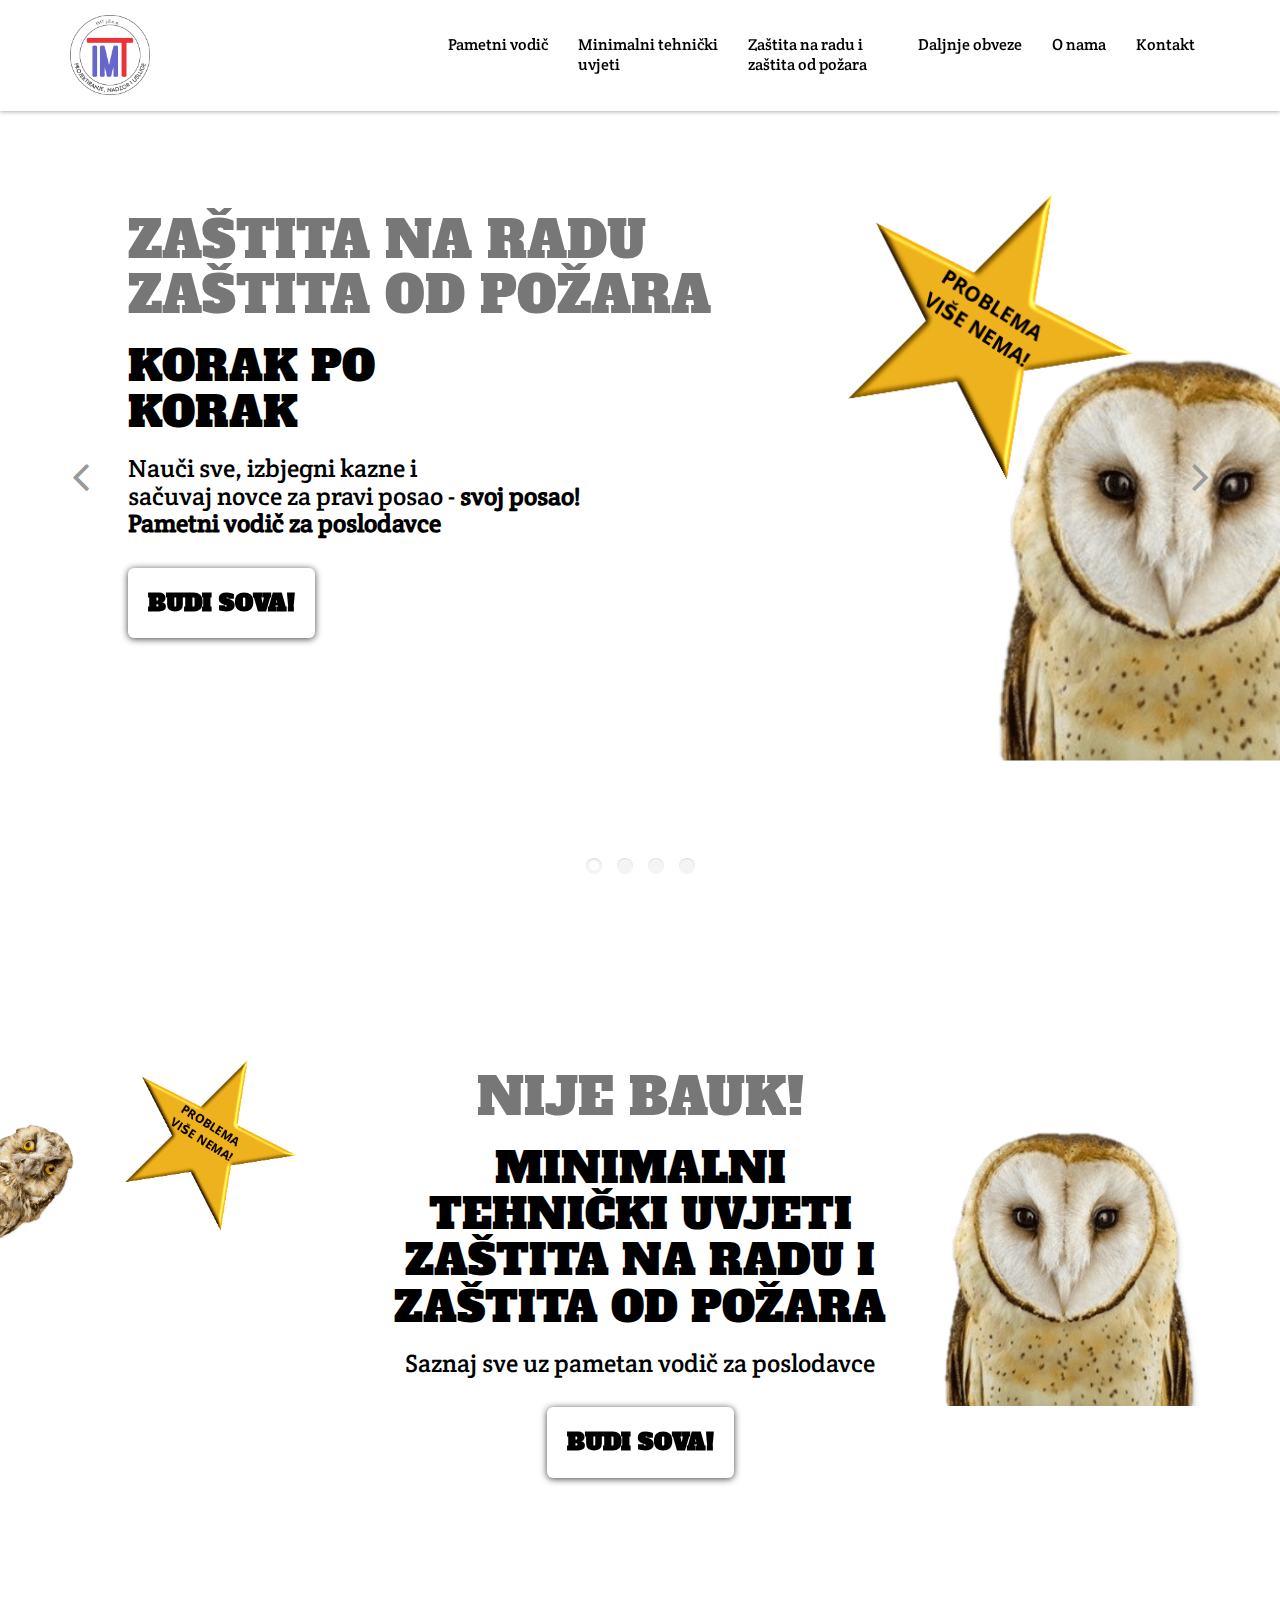
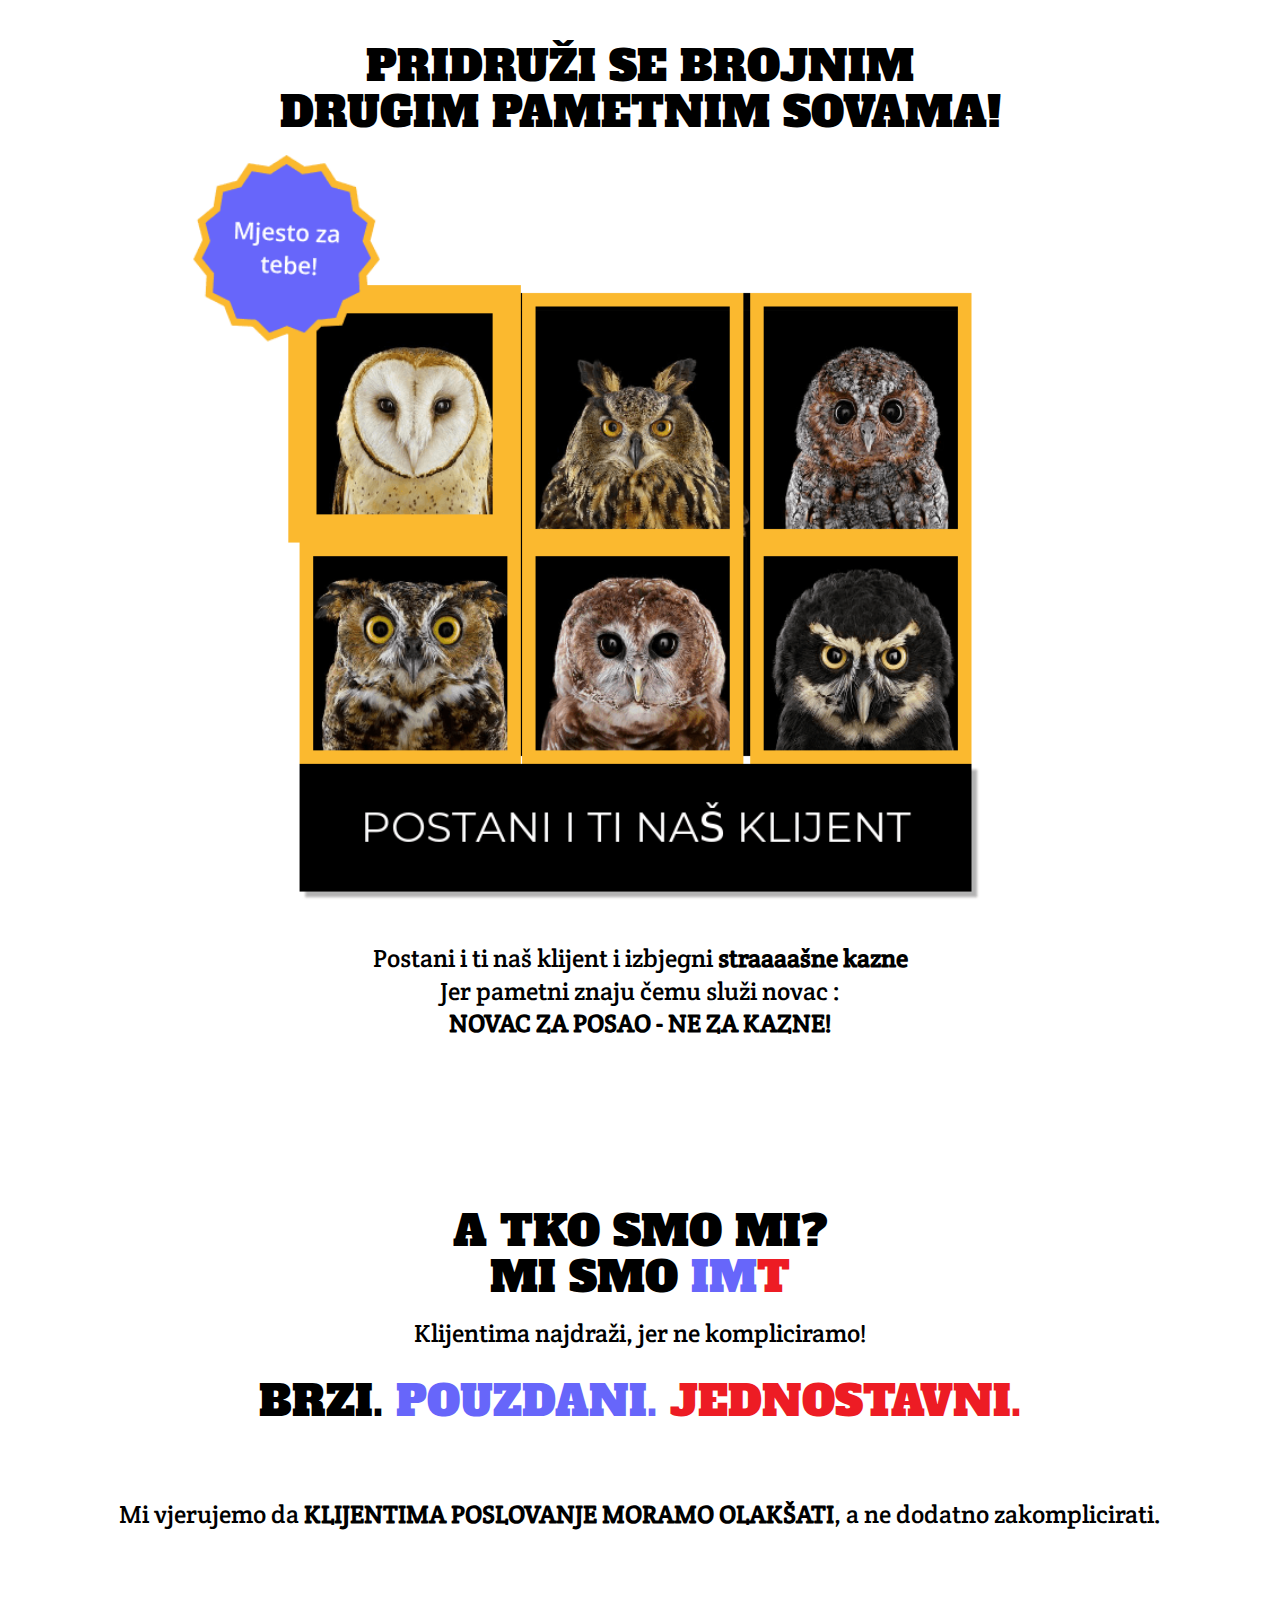
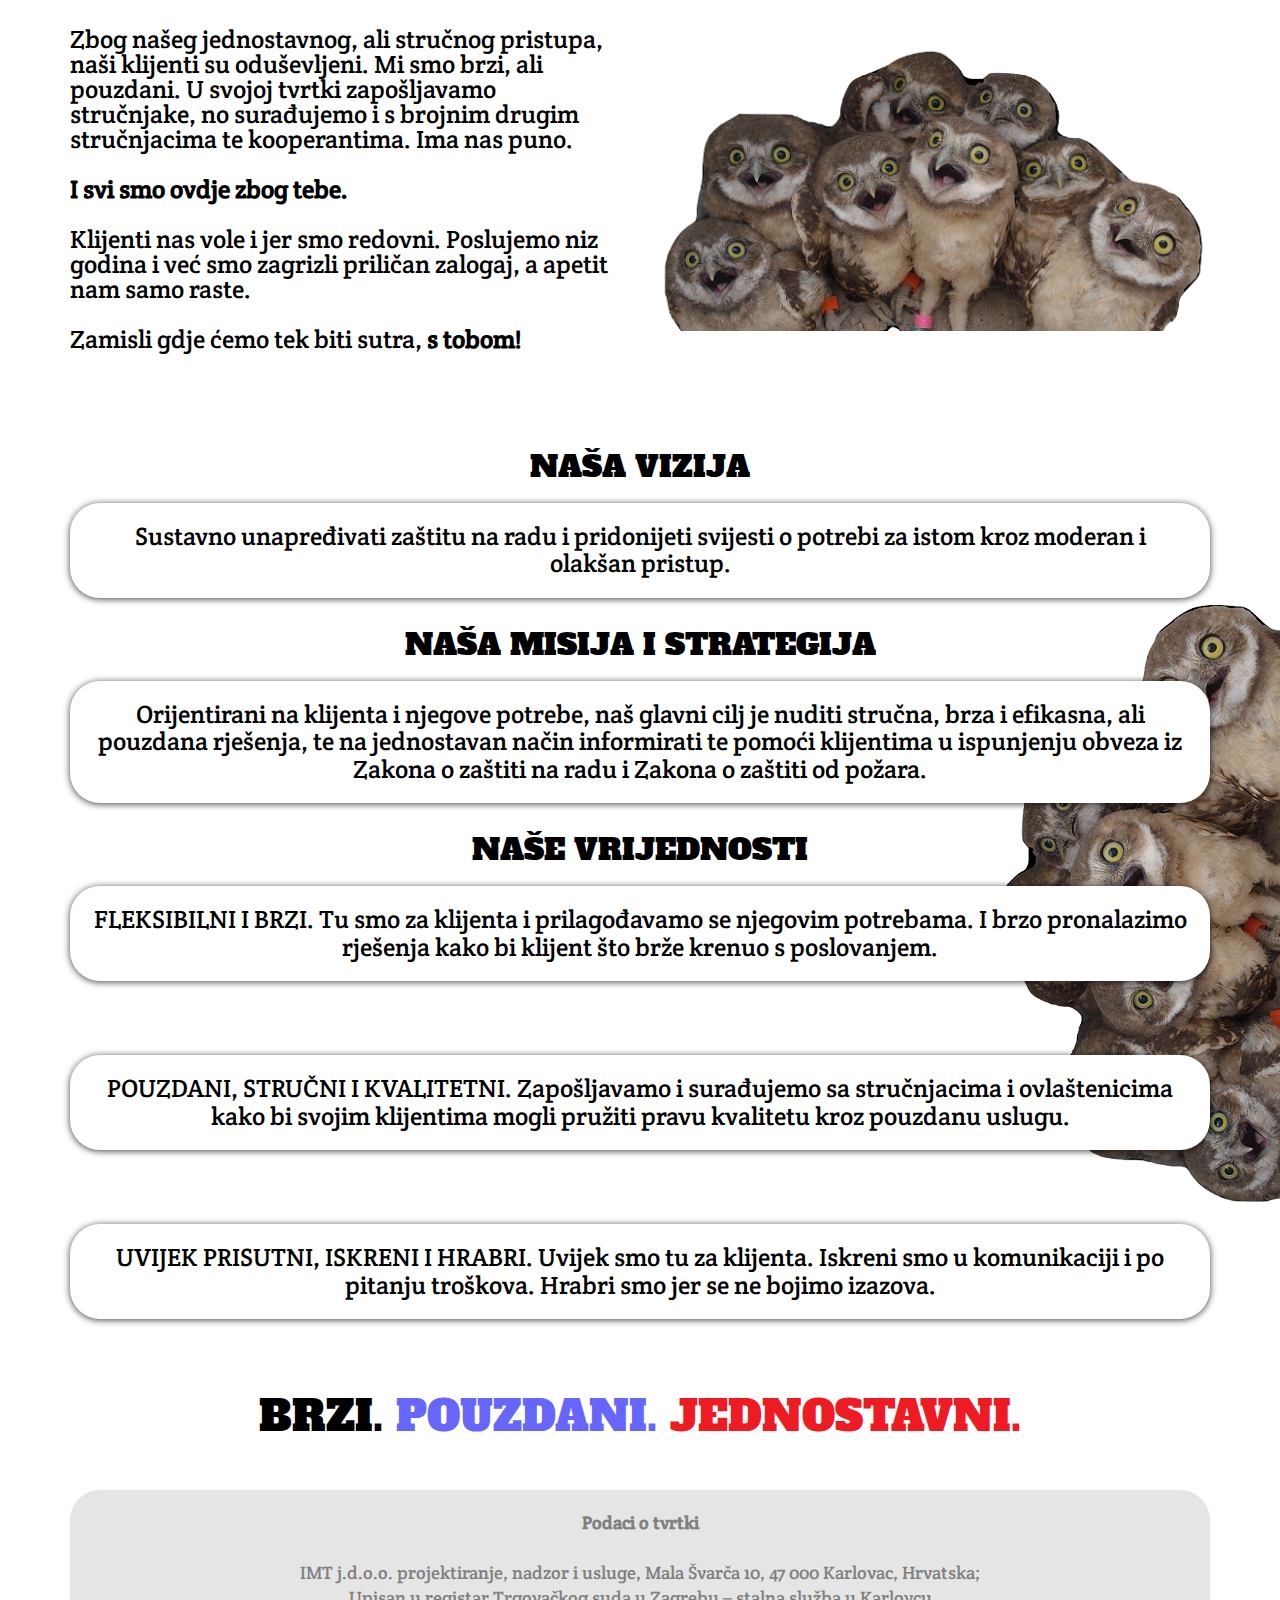
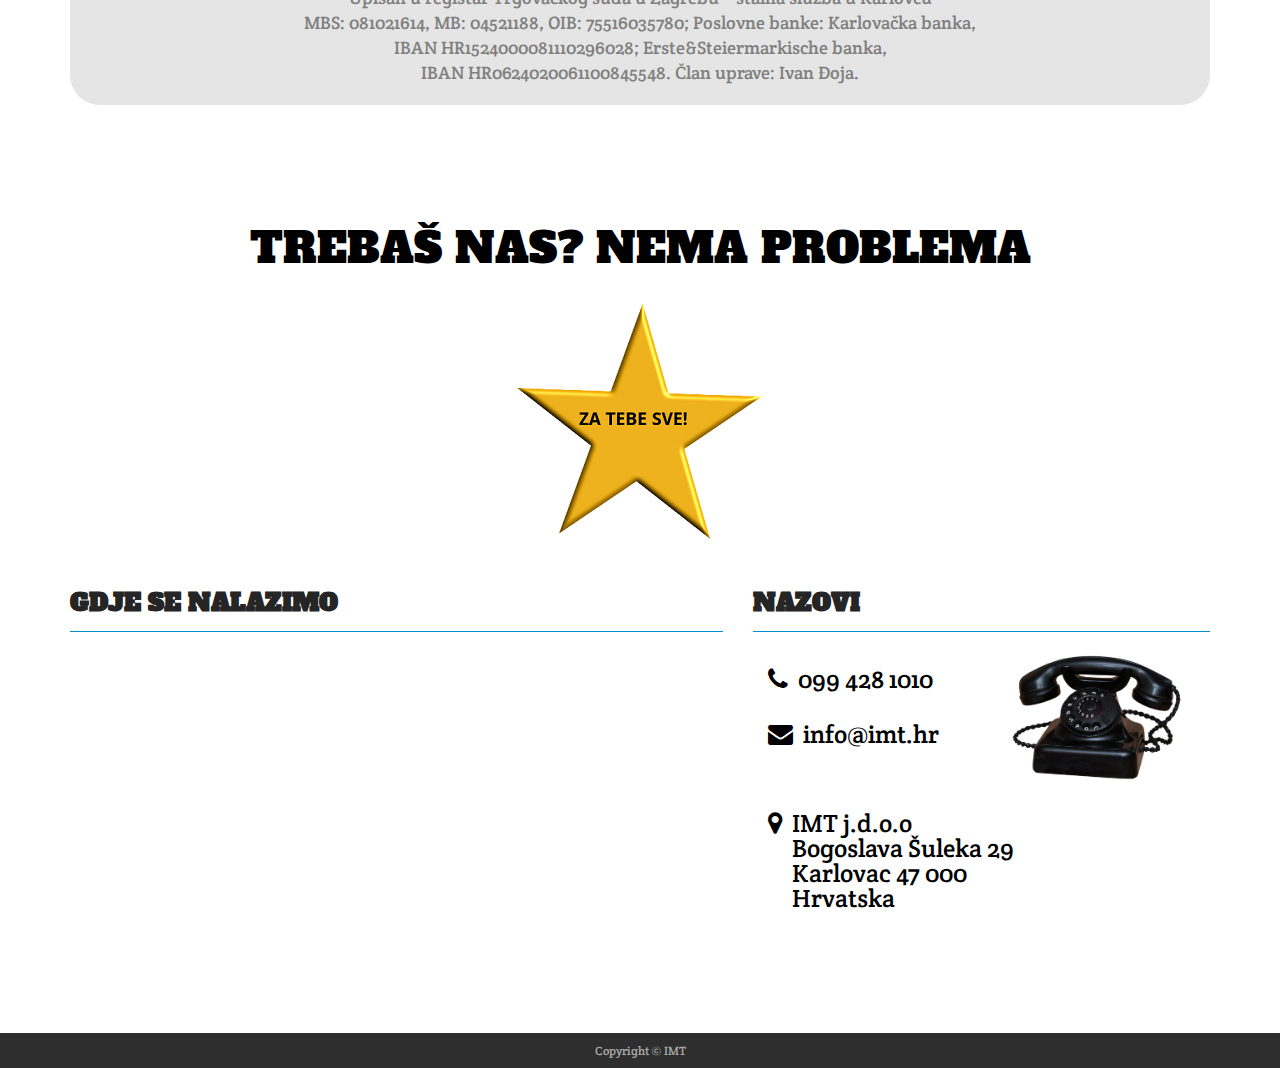
==== commit 075d5d61: "responsiveness changes" ====
--- a/index.html
+++ b/index.html
@@ -374,19 +374,21 @@
 
                     <address class="contact-details">
                         <h3>Nazovi</h3>
+
                         <div class="col-md-6">
 
                             <p><i class="fa fa-phone"></i>099 428 1010 </p>
                             <p><i class="fa fa-envelope"></i>info@imt.hr</p>
-                            <p><i class="fa fa-pencil"></i>IMT j.d.o.o<span>Bogoslava Šuleka 29 </span><span>Karlovac 47 000</span>
-                                <span>Hrvatska</span></p><br>
-
 
                         </div>
 
                         <div class="col-md-6">
                             <img style="float: right; width: 200px;" src="img/about/phone.png" class="img-fluid"
                                  id="verticalImage" alt="Responsive image">
+                        </div>
+
+                        <div class="col-md-12"><p><i class="fa fa-map-marker"></i>IMT j.d.o.o<span>Bogoslava Šuleka 29 </span><span>Karlovac 47 000</span>
+                            <span>Hrvatska</span></p><br>
                         </div>
 
                     </address>
@@ -423,7 +425,7 @@
 <!-- jquery.fancybox.pack -->
 <!--<script src="js/jquery.fancybox.pack.js"></script>-->
 <!-- Google Map API -->
-<script src="https://maps.google.com/maps/api/js?sensor=false"></script>
+<script src="https://maps.google.com/maps/api/js?key=AIzaSyBWHCMRwqHSGtKKY3252qvoYTXHwJlEYBo"></script>
 <!-- jquery easing -->
 <script src="js/jquery.easing.min.js"></script>
 <!-- Fullscreen slider -->
--- a/css/main.css
+++ b/css/main.css
@@ -685,15 +685,16 @@
     display: table;
     max-width: 880px;
     width: 100%;
-    margin-left: 180px;
-    margin-top: 135px;
+    margin-left: 10%;
+    margin-top: 10%;
     z-index: 1;
     height: 600px;
     text-align: left;
 }
 .contentBodyTest{
     display: table-cell;
-    vertical-align: middle;
+    padding-top: 12%;
+   /* vertical-align: middle;*/
 
 }
 .backgroundImageOwls{
@@ -712,6 +713,7 @@
     top: 200px;
     left: 0px;
     z-index: 1;
+    width: 100px;
 
 }
 .banner-owl-right{
@@ -719,6 +721,7 @@
     right: 100px;
     top: 150px;
     z-index: -2;
+    width: 450px;
 }
 
 .sto-se-mora-zvijezda{
@@ -1111,6 +1114,24 @@
         font-size: 12px;
         text-transform: capitalize;
     }
+    .contentBodyTest h1 {
+        color: #777;
+        font-size: 40px;
+        font-weight: bolder;
+        text-transform: uppercase;
+    }
+    .contentBodyTest h2 {
+        color: black;
+        font-size: 30px;
+        font-weight: bolder;
+        text-transform: uppercase;
+    }
+    .contentBodyTest p {
+        font-size: 20px;
+        word-wrap: break-word;
+        white-space: normal;
+        margin-bottom: 30px;
+    }
 
     h1{
         font-size: 40px;
@@ -1179,7 +1200,10 @@
         display: none;
     }
     .contentTest{
-        margin-left: 70px;
+    margin-left: 0px;
+        margin-top: 15%;
+        text-align: center;
+        height: auto;
     }
     .banner-minteh-right{
         display: none;
@@ -1197,6 +1221,9 @@
     }
     .banner-do-right{
         display: none;
+    }
+    .listStyle{
+        font-size: 20px;
     }
 }
 /*
@@ -1205,7 +1232,23 @@
      display: none;
  }
 }*/
-
-
-
-
+@media (min-width: 780px) and (max-width: 1260px) {
+
+    .banner-owl-left{
+        display: none;
+    }
+    .banner-owl-right{
+        width: 35%;
+        top:35%;
+        right: 2%;
+    }
+    .banner-minteh-right{
+        width: 45%;
+        top:35%;
+        right: 2%;
+    }
+
+}
+
+
+
